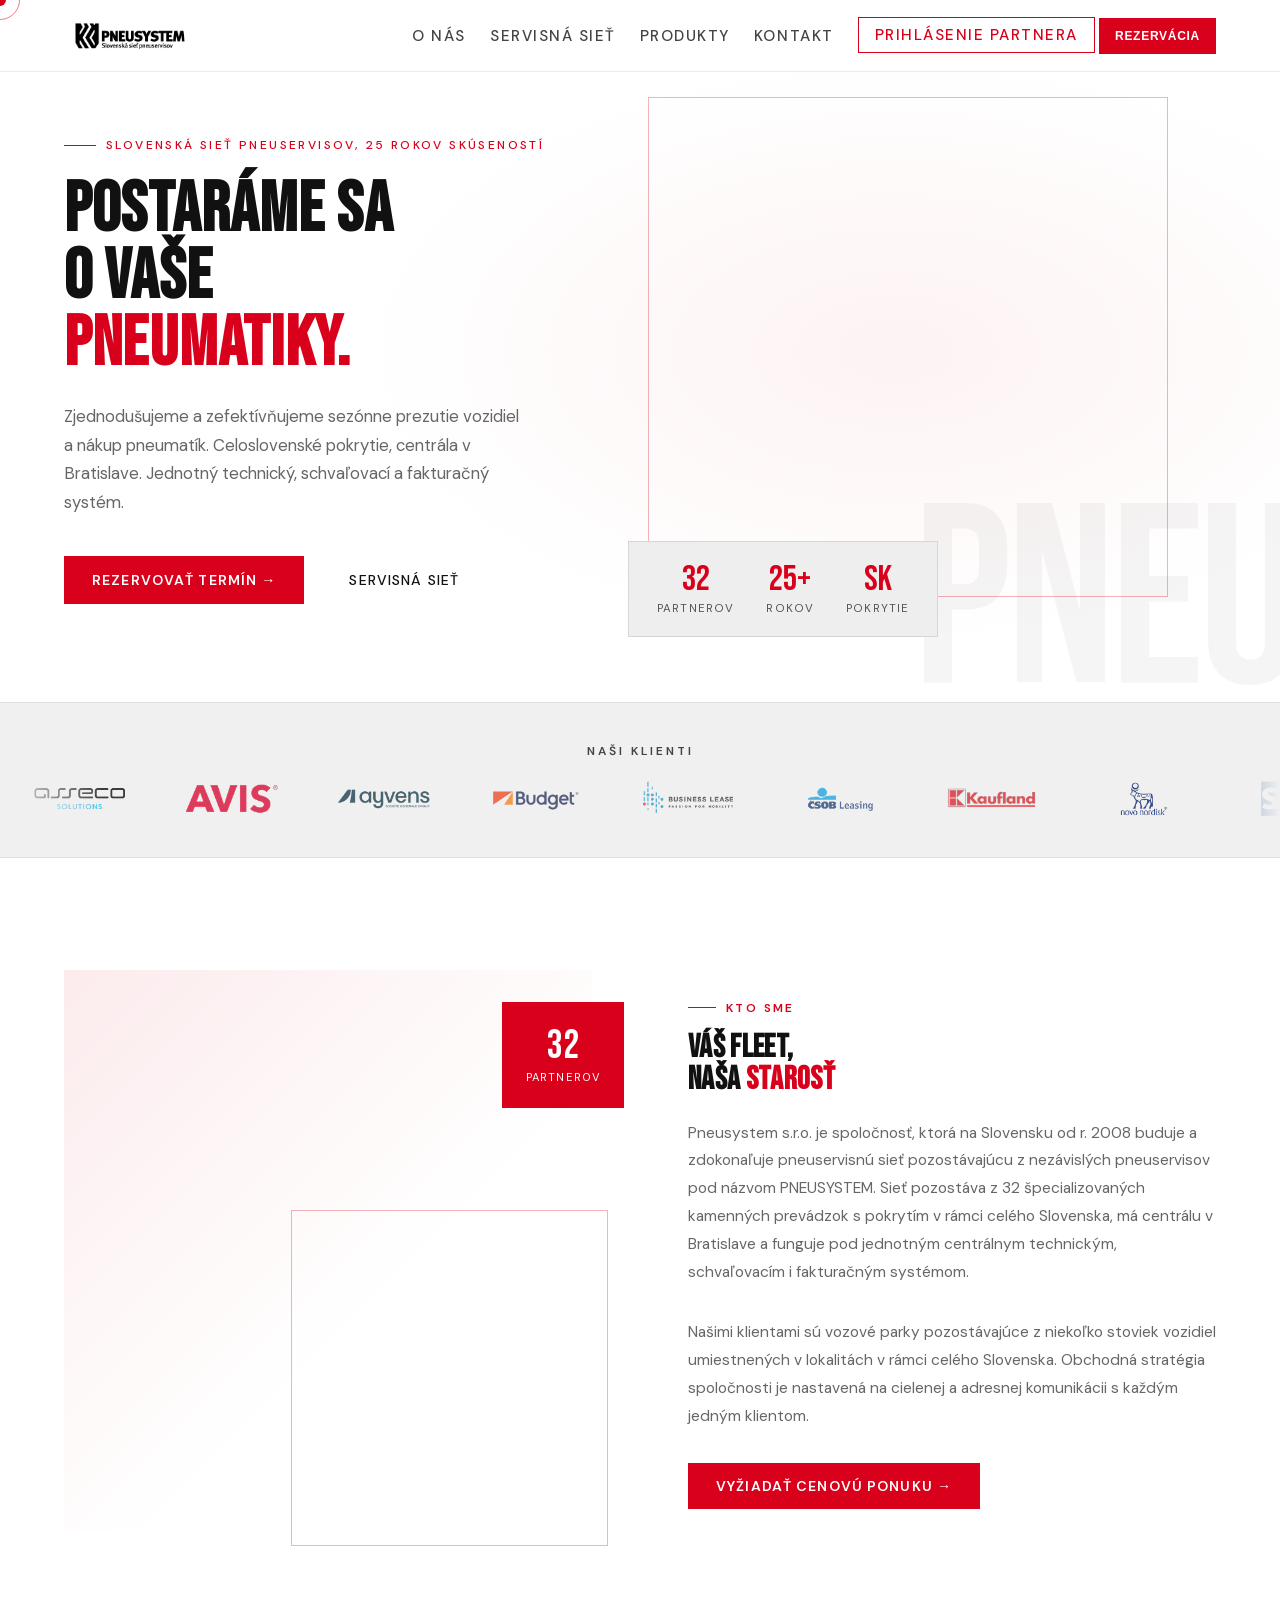
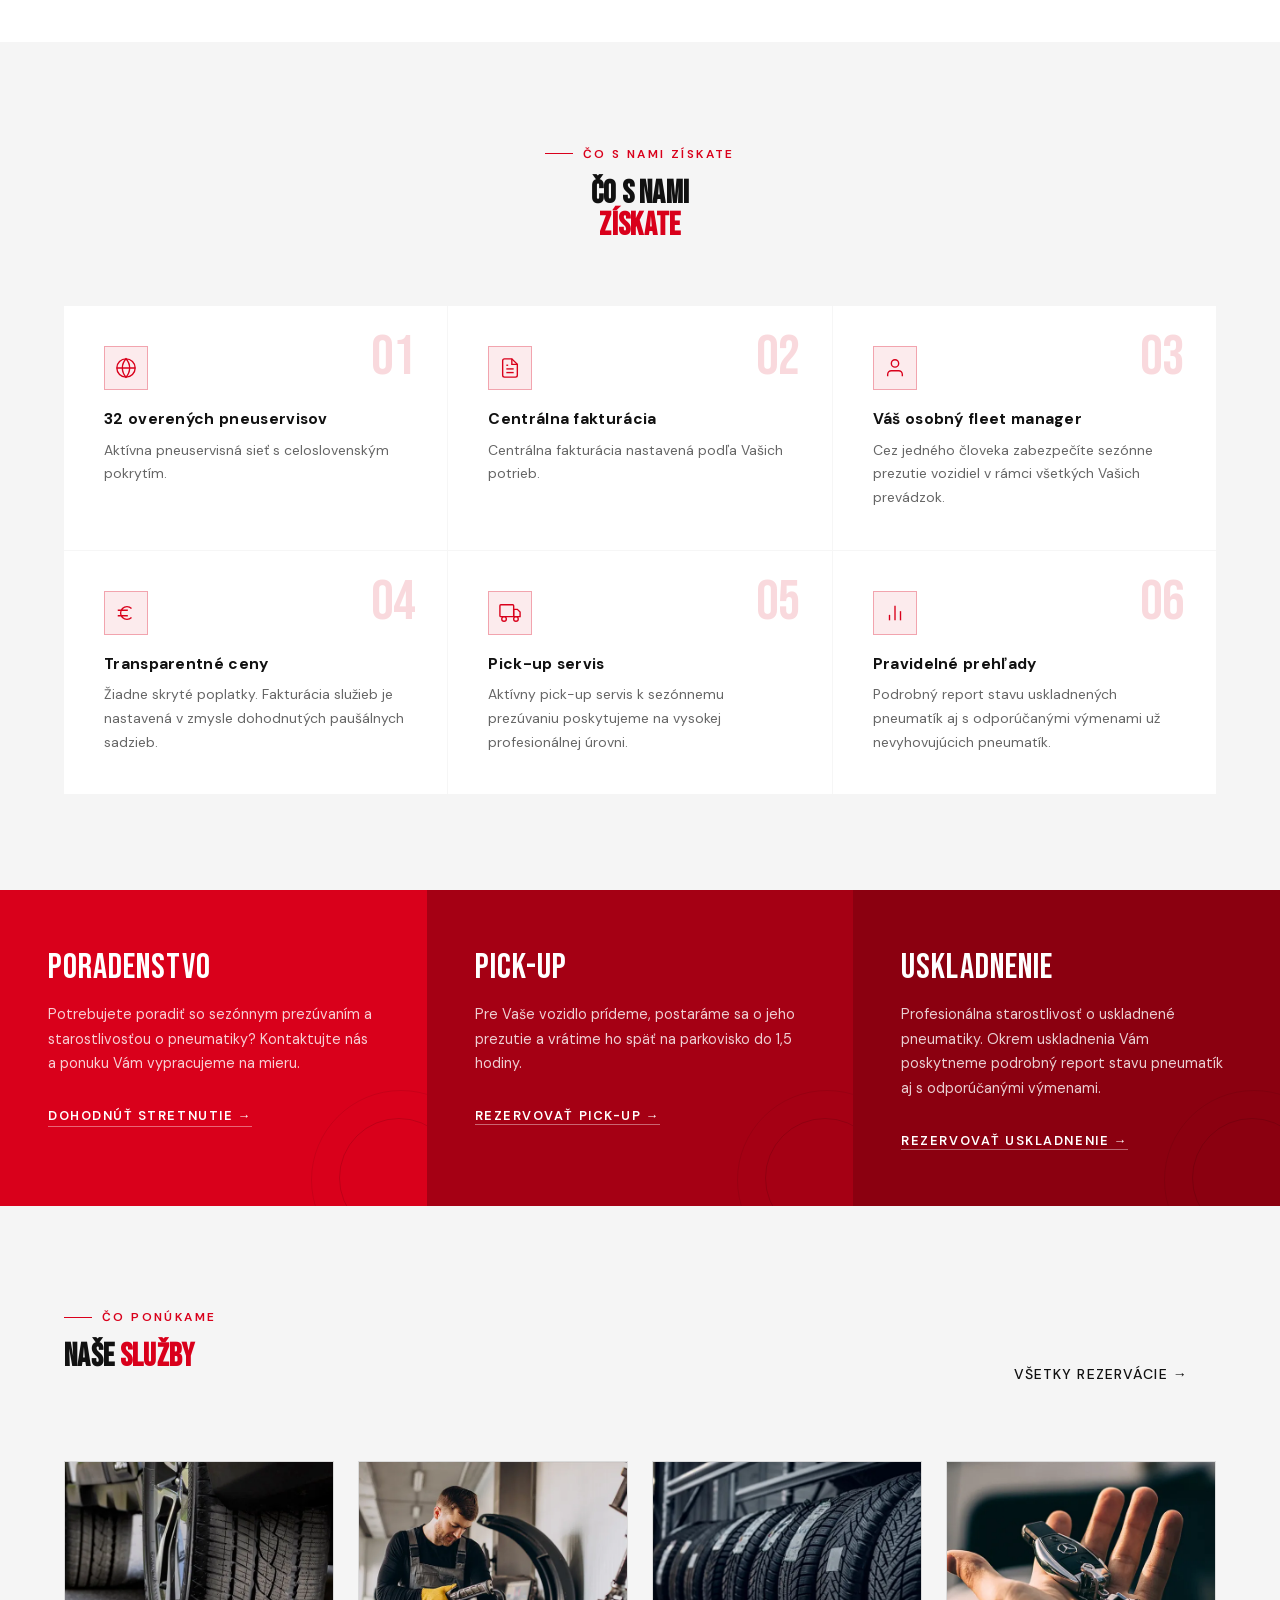
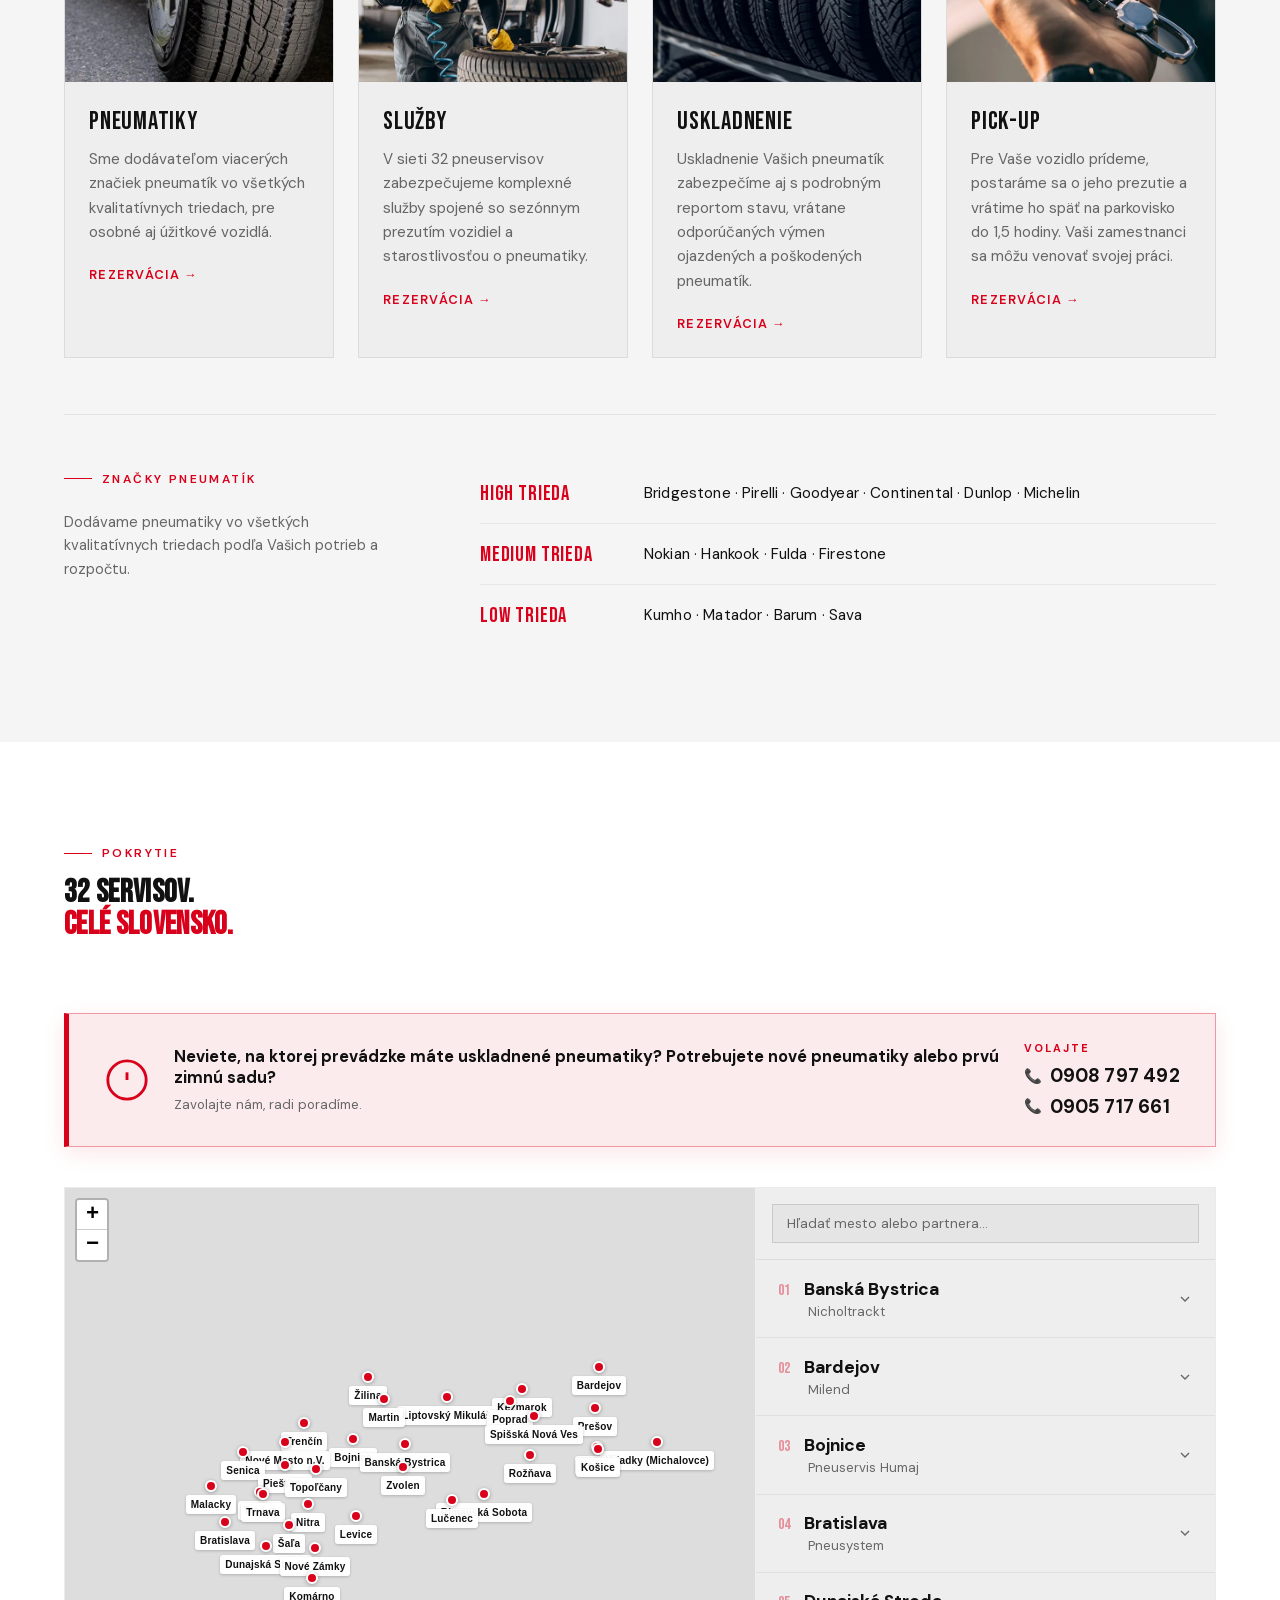
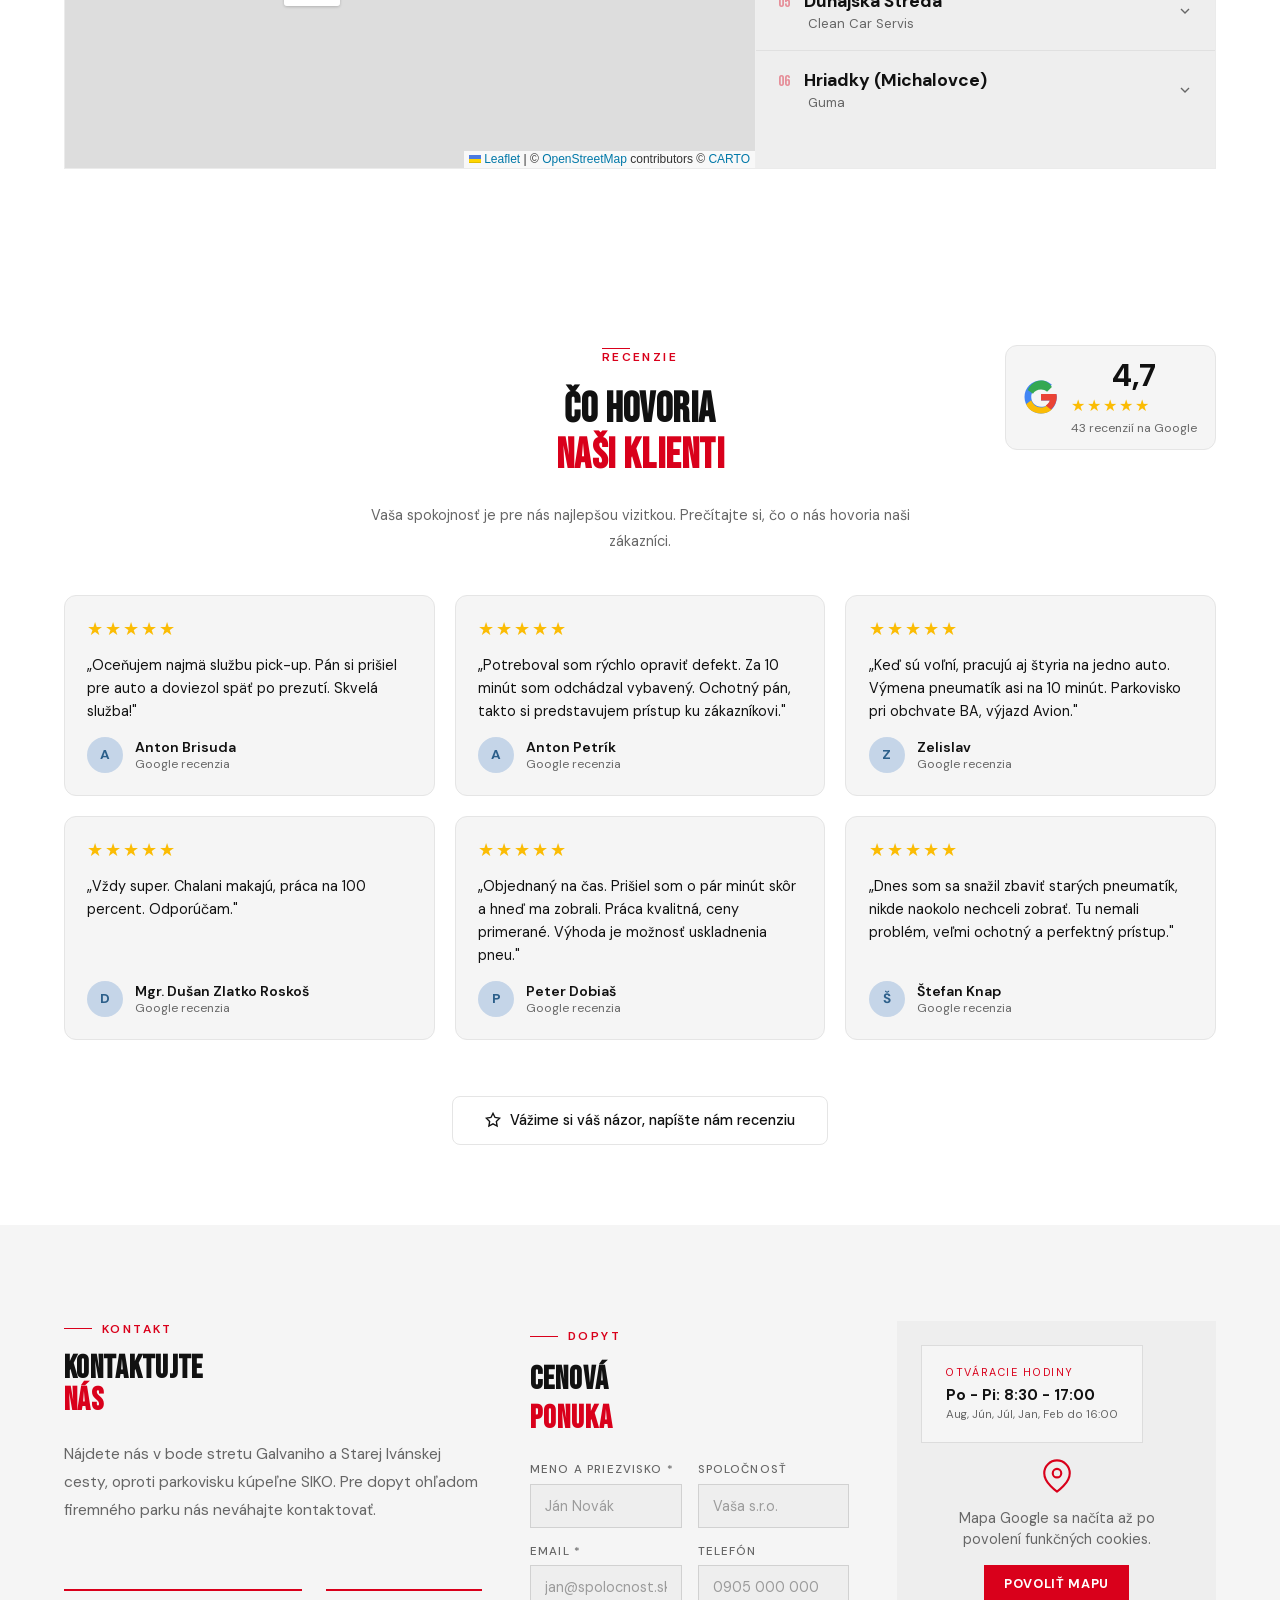
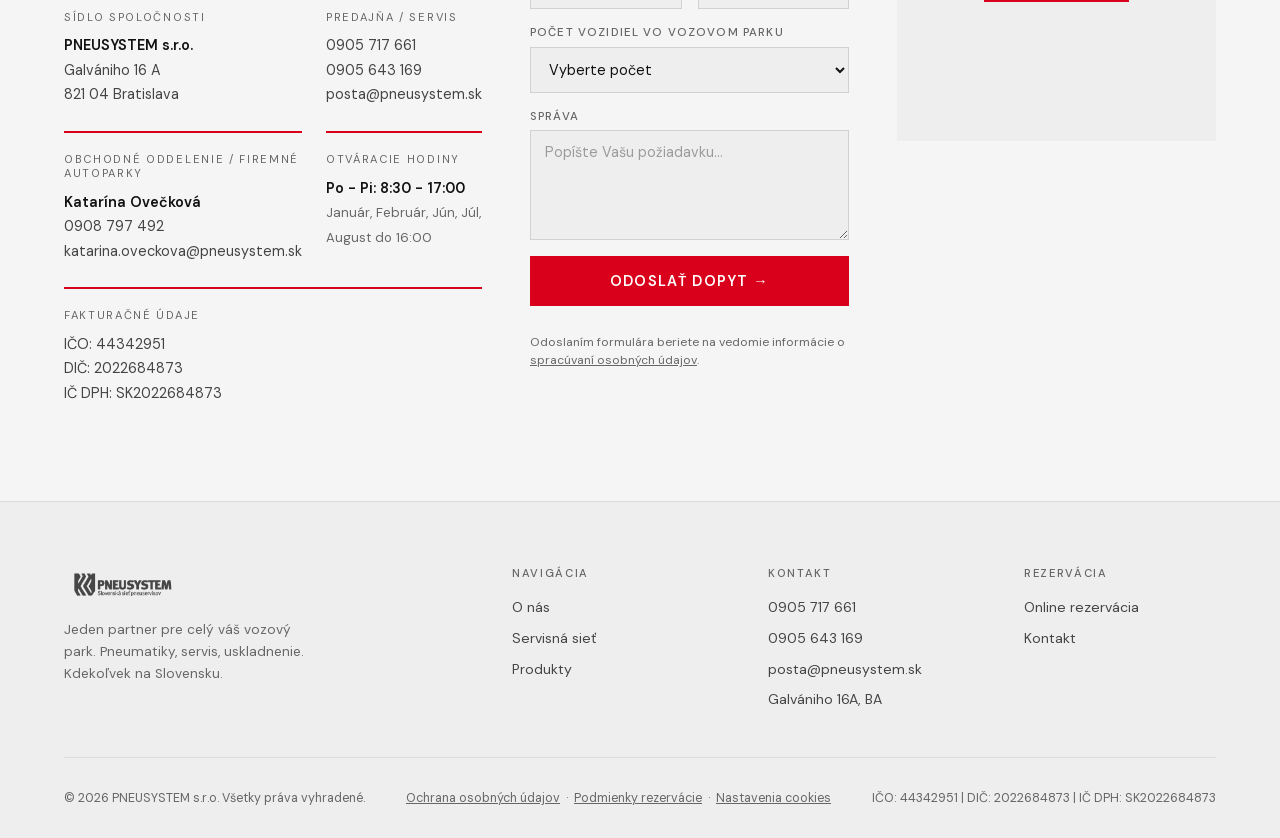
==== index.html @ 8929a261 "Nasi klienti: pridane Miele a Konica Minolta - Miele: prefarbene z biele-na-bordovom na bordovy word" ====
<!DOCTYPE html>
<html lang="sk" dir="ltr">
<head>
  <meta charset="UTF-8">
  <meta name="viewport" content="width=device-width, initial-scale=1.0">
  <meta name="theme-color" content="#FFFFFF">
  <meta name="description" content="Jeden partner pre celý váš vozový park. Pneumatiky, servis, uskladnenie. Kdekoľvek na Slovensku.">
  <meta name="keywords" content="pneumatiky, pneuservis, bratislava, pneusystem, uskladnenie pneumatik, oprava defektov, defekt, prezutie gum, nakup pneumatik">
  <title>Pneusystem.sk, partner pre vaše pneumatiky</title>
  <link rel="canonical" href="https://pneusystem.sk/">

  <!-- Ikony -->
  <link rel="icon" href="favicon.ico" sizes="48x48">
  <link rel="icon" type="image/png" sizes="32x32" href="images/favicon-32.png">
  <link rel="icon" type="image/png" sizes="16x16" href="images/favicon-16.png">
  <link rel="apple-touch-icon" sizes="180x180" href="images/apple-touch-icon.png">
  <link rel="manifest" href="site.webmanifest">

  <!-- Open Graph / socialne siete -->
  <meta property="og:type" content="website">
  <meta property="og:site_name" content="Pneusystem">
  <meta property="og:title" content="Pneusystem, partner pre vaše pneumatiky">
  <meta property="og:description" content="Jeden partner pre celý váš vozový park. Pneumatiky, servis, uskladnenie. 32 servisov po celom Slovensku.">
  <meta property="og:url" content="https://pneusystem.sk/">
  <meta property="og:image" content="https://pneusystem.sk/images/og-image.jpg">
  <meta property="og:locale" content="sk_SK">
  <meta name="twitter:card" content="summary_large_image">
  <meta name="twitter:title" content="Pneusystem, partner pre vaše pneumatiky">
  <meta name="twitter:description" content="Jeden partner pre celý váš vozový park. Pneumatiky, servis, uskladnenie. 32 servisov po celom Slovensku.">
  <meta name="twitter:image" content="https://pneusystem.sk/images/og-image.jpg">

  <!-- Strukturovane data -->
  <script type="application/ld+json">
  {
    "@context": "https://schema.org",
    "@type": "AutoRepair",
    "@id": "https://pneusystem.sk/#firma",
    "name": "PNEUSYSTEM s.r.o.",
    "url": "https://pneusystem.sk/",
    "logo": "https://pneusystem.sk/images/logo.png",
    "image": "https://pneusystem.sk/images/og-image.jpg",
    "description": "Slovenská sieť pneuservisov. Pneumatiky, servis a uskladnenie pre firemné vozové parky. 32 servisov po celom Slovensku.",
    "telephone": "+421905717661",
    "email": "posta@pneusystem.sk",
    "vatID": "SK2022684873",
    "address": {
      "@type": "PostalAddress",
      "streetAddress": "Galvániho 16/A",
      "addressLocality": "Bratislava",
      "postalCode": "821 04",
      "addressCountry": "SK"
    },
    "geo": { "@type": "GeoCoordinates", "latitude": 48.1702, "longitude": 17.1763 },
    "openingHoursSpecification": [{
      "@type": "OpeningHoursSpecification",
      "dayOfWeek": ["Monday","Tuesday","Wednesday","Thursday","Friday"],
      "opens": "08:30",
      "closes": "17:00"
    }],
    "areaServed": { "@type": "Country", "name": "Slovensko" },
    "sameAs": ["https://maps.app.goo.gl/1bW1rTrz2kKaxr1Y6"]
  }
  </script>

  <link href="fonts/fonts.css" rel="stylesheet">
  <style>
    :root {
      --red: #D9001B;
      --red-dark: #A50014;
      --red-glow: rgba(217,0,27,0.08);
      --black: #FFFFFF;
      --dark: #F5F5F5;
      --dark2: #EEEEEE;
      --dark3: #E5E5E5;
      --grey: #666666;
      --light-grey: #444444;
      --white: #111111;
      --font-display: 'Bebas Neue', sans-serif;
      --font-body: 'DM Sans', sans-serif;
    }

    *, *::before, *::after { box-sizing: border-box; margin: 0; padding: 0; }

    html { scroll-behavior: smooth; }

    body {
      font-family: var(--font-body);
      background: var(--black);
      color: var(--white);
      overflow-x: hidden;
      cursor: none;
    }
    @supports not (cursor: none) {
      body { cursor: auto; }
    }
    @media (hover: none) {
      body { cursor: auto; }
      .cursor, .cursor-ring { display: none; }
    }

    /* CUSTOM CURSOR */
    .cursor {
      position: fixed;
      width: 12px; height: 12px;
      background: var(--red);
      border-radius: 50%;
      pointer-events: none;
      z-index: 9999;
      transform: translate(-50%, -50%);
      transition: transform 0.1s ease, width 0.2s ease, height 0.2s ease, background 0.2s ease;
      mix-blend-mode: normal;
    }
    .cursor-ring {
      position: fixed;
      width: 40px; height: 40px;
      border: 1px solid rgba(217,0,27,0.5);
      border-radius: 50%;
      pointer-events: none;
      z-index: 9998;
      transform: translate(-50%, -50%);
      transition: transform 0.15s ease, width 0.3s ease, height 0.3s ease, opacity 0.3s ease;
    }
    body:has(a:hover) .cursor { width: 20px; height: 20px; background: var(--red); }
    body:has(a:hover) .cursor-ring { width: 60px; height: 60px; opacity: 0.3; }

    /* NAV */
    nav {
      position: fixed;
      top: 0; left: 0; right: 0;
      z-index: 1000;
      padding: 0 5%;
      display: flex;
      align-items: center;
      justify-content: space-between;
      height: 72px;
      gap: 1rem;
      background: rgba(255,255,255,0.92);
      -webkit-backdrop-filter: blur(20px);
      backdrop-filter: blur(20px);
      border-bottom: 1px solid rgba(0,0,0,0.08);
      transition: all 0.3s ease;
    }
    nav.scrolled {
      height: 60px;
      background: rgba(255,255,255,0.98);
    }
    .nav-logo img {
      height: 36px;
      filter: brightness(0);
      transition: filter 0.3s;
    }
    .nav-logo img:hover { filter: brightness(0) drop-shadow(0 0 8px var(--red)); }
    .nav-links {
      display: flex;
      gap: 1.5rem;
      list-style: none;
      align-items: center;
      flex-shrink: 0;
    }
    .nav-links a {
      color: var(--light-grey);
      text-decoration: none;
      font-size: 0.95rem;
      font-weight: 500;
      letter-spacing: 0.1em;
      text-transform: uppercase;
      transition: color 0.2s;
      position: relative;
    }
    .nav-links a::after {
      content: '';
      position: absolute;
      bottom: -4px; left: 0;
      width: 0; height: 1px;
      background: var(--red);
      transition: width 0.3s ease;
    }
    .nav-links a:hover { color: var(--white); }
    .nav-links a:hover::after { width: 100%; }
    .nav-partner-btn {
      color: var(--red) !important;
      border: 1px solid var(--red);
      padding: 0 16px;
      height: 36px;
      letter-spacing: 0.06em;
      font-size: 0.75rem;
      font-weight: 600;
      text-transform: uppercase;
      transition: background 0.2s, color 0.2s !important;
      line-height: 1;
      display: inline-flex;
      align-items: center;
      white-space: nowrap;
      flex-shrink: 0;
    }
    .nav-partner-btn::after { display: none !important; }
    .nav-partner-btn:hover { background: var(--red) !important; color: var(--white) !important; }
    .nav-cta {
      background: var(--red);
      color: #fff !important;
      padding: 0 16px;
      height: 36px;
      letter-spacing: 0.06em;
      font-size: 0.75rem;
      font-weight: 600;
      text-transform: uppercase;
      line-height: 1;
      display: inline-flex;
      align-items: center;
      white-space: nowrap;
      flex-shrink: 0;
      border: none;
      transition: background 0.2s !important;
    }
    .nav-cta::after { display: none !important; }
    .nav-cta:hover { background: var(--red-dark) !important; transform: translateY(-1px); }

    .lang-switch { display: none !important; /* disabled */ }
    .lang-switch-hidden {
      display: flex;
      align-items: center;
      gap: 8px;
    }
    .lang-btn {
      font-size: 0.72rem;
      font-weight: 700;
      letter-spacing: 0.1em;
      color: rgba(255,255,255,0.35) !important;
      text-decoration: none;
      transition: color 0.2s !important;
    }
    .lang-btn::after { display: none !important; }
    .lang-btn.active { color: var(--white) !important; }
    .lang-btn:hover { color: var(--white) !important; }
    .nav-hamburger {
      display: none;
      flex-direction: column;
      gap: 5px;
      cursor: pointer;
      padding: 12px 8px;
      background: none;
      border: none;
      -webkit-appearance: none;
      appearance: none;
      outline: none;
      -webkit-tap-highlight-color: transparent;
    }
    .nav-hamburger span {
      display: block;
      width: 24px; height: 2px;
      background: var(--white);
      transition: all 0.3s;
      border-radius: 1px;
    }

    /* HERO */
    .hero {
      min-height: 78vh;
      display: grid;
      grid-template-columns: 1fr 1fr;
      align-items: center;
      padding: 80px 5% 3rem;
      position: relative;
      overflow: hidden;
    }
    .hero::before {
      content: '';
      position: absolute;
      inset: 0;
      background: radial-gradient(ellipse 60% 60% at 70% 50%, rgba(217,0,27,0.05) 0%, transparent 70%);
      pointer-events: none;
    }
    .hero-bg-text {
      position: absolute;
      bottom: -2rem;
      right: -1rem;
      font-family: var(--font-display);
      font-size: clamp(8rem, 20vw, 22rem);
      color: rgba(0,0,0,0.04);
      letter-spacing: -0.02em;
      pointer-events: none;
      user-select: none;
      line-height: 1;
    }
    .hero-content { position: relative; z-index: 2; }
    .hero-eyebrow {
      display: inline-flex;
      align-items: center;
      gap: 10px;
      font-size: 0.75rem;
      letter-spacing: 0.2em;
      text-transform: uppercase;
      color: var(--red);
      font-weight: 500;
      margin-bottom: 1.5rem;
      opacity: 0;
      -webkit-animation: fadeUp 0.8s 0.2s forwards;
    animation: fadeUp 0.8s 0.2s forwards;
    }
    .hero-eyebrow::before {
      content: '';
      display: block;
      width: 32px; height: 1px;
      background: var(--red);
    }
    .hero h1 {
      font-family: var(--font-display);
      font-size: clamp(3rem, 5.5vw, 5.5rem);
      line-height: 0.95;
      letter-spacing: 0.01em;
      color: var(--white);
      margin-bottom: 1.5rem;
      opacity: 0;
      animation: fadeUp 0.8s 0.35s forwards;
    }
    .hero h1 em {
      font-style: normal;
      color: var(--red);
    }
    .hero-desc {
      font-size: 1.05rem;
      line-height: 1.7;
      color: var(--grey);
      max-width: 460px;
      margin-bottom: 2.5rem;
      opacity: 0;
      animation: fadeUp 0.8s 0.5s forwards;
    }
    .hero-actions {
      display: flex;
      gap: 1rem;
      flex-wrap: wrap;
      opacity: 0;
      animation: fadeUp 0.8s 0.65s forwards;
    }
    .btn-primary {
      display: inline-flex;
      align-items: center;
      gap: 8px;
      background: var(--red);
      color: #fff;
      padding: 14px 28px;
      font-family: var(--font-body);
      font-size: 0.88rem;
      font-weight: 600;
      letter-spacing: 0.08em;
      text-transform: uppercase;
      text-decoration: none;
      border: none;
      cursor: none;
      transition: background 0.2s, transform 0.2s, box-shadow 0.2s;
    }
    .btn-primary:hover {
      background: var(--red-dark);
      transform: translateY(-2px);
      box-shadow: 0 8px 30px rgba(217,0,27,0.3);
    }
    .btn-secondary {
      display: inline-flex;
      align-items: center;
      gap: 8px;
      background: transparent;
      color: var(--white);
      padding: 14px 28px;
      font-family: var(--font-body);
      font-size: 0.88rem;
      font-weight: 500;
      letter-spacing: 0.08em;
      text-transform: uppercase;
      text-decoration: none;
      border: 1px solid rgba(255,255,255,0.2);
      cursor: none;
      transition: border-color 0.2s, background 0.2s, transform 0.2s;
    }
    .btn-secondary:hover {
      border-color: var(--white);
      background: rgba(255,255,255,0.05);
      transform: translateY(-2px);
    }
    .hero-visual {
      position: relative;
      z-index: 2;
      display: flex;
      justify-content: center;
      align-items: center;
      opacity: 0;
      animation: fadeIn 1.2s 0.4s forwards;
    }

    .hero-img-wrap {
      position: relative;
      width: 100%;
      max-width: 520px;
    }
    .hero-img-wrap img {
      width: 100%;
      height: 500px;
      object-fit: cover;
      display: block;
    }
    .hero-img-wrap::before {
      content: '';
      position: absolute;
      top: -20px; left: -20px;
      right: 20px; bottom: 20px;
      border: 1px solid rgba(217,0,27,0.3);
      z-index: -1;
    }
    .hero-stats {
      position: absolute;
      bottom: -20px;
      left: -40px;
      background: var(--dark2);
      border: 1px solid rgba(0,0,0,0.1);
      padding: 20px 28px;
      display: flex;
      gap: 32px;
    }
    .stat { text-align: center; }
    .stat-num {
      font-family: var(--font-display);
      font-size: 2.2rem;
      color: var(--red);
      line-height: 1;
    }
    .stat-label {
      font-size: 0.72rem;
      color: #555555;
      text-transform: uppercase;
      letter-spacing: 0.1em;
      margin-top: 4px;
    }
    .hero-scroll {
      position: absolute;
      bottom: 2rem;
      left: 50%;
      transform: translateX(-50%);
      display: flex;
      flex-direction: column;
      align-items: center;
      gap: 8px;
      color: var(--grey);
      font-size: 0.7rem;
      letter-spacing: 0.15em;
      text-transform: uppercase;
      animation: bounce 2s infinite;
      z-index: 2;
    }
    .hero-scroll::after {
      content: '';
      width: 1px; height: 40px;
      background: linear-gradient(to bottom, var(--grey), transparent);
    }

    /* LOGOS */
    .logos-section {
      padding: 5rem 5%;
      border-top: 1px solid rgba(0,0,0,0.08);
      border-bottom: 1px solid rgba(0,0,0,0.08);
      overflow: hidden;
    }
    .logos-label {
      text-align: center;
      font-size: 0.8rem;
      letter-spacing: 0.2em;
      text-transform: uppercase;
      color: var(--grey);
      margin-bottom: 2.5rem;
    }
    .logos-track-wrap {
      overflow: hidden;
      mask-image: linear-gradient(to right, transparent, black 10%, black 90%, transparent);
    }
    .logos-track {
      display: flex;
      gap: 4rem;
      animation: marquee 60s linear infinite;
      width: max-content;
    }
    .logos-track img {
      height: 44px;
      object-fit: contain;
      filter: grayscale(1) brightness(1.8);
      opacity: 0.4;
      transition: opacity 0.4s, filter 0.5s;
      flex-shrink: 0;
      max-width: 160px;
    }
    .logos-track img:hover {
      filter: none;
      opacity: 1;
    }
    .logos-track img:hover { opacity: 0.8; }


    /* ABOUT */
    .about-section {
      padding: 7rem 5%;
      display: grid;
      grid-template-columns: 1fr 1fr;
      gap: 6rem;
      align-items: center;
    }
    .about-img-wrap {
      position: relative;
    }
    .about-img-wrap img {
      width: 100%;
      height: 560px;
      object-fit: cover;
      display: block;
    }
    .about-img-wrap::after {
      content: '';
      position: absolute;
      bottom: -16px; right: -16px;
      width: 60%; height: 60%;
      border: 1px solid var(--red);
      opacity: 0.3;
      z-index: -1;
    }
    .about-img-wrap::before {
      content: '';
      position: absolute;
      inset: 0;
      background: linear-gradient(135deg, rgba(217,0,27,0.08) 0%, transparent 60%);
      z-index: 1;
      pointer-events: none;
    }
    .about-badge {
      position: absolute;
      top: 2rem; right: -2rem;
      background: var(--red);
      padding: 1.5rem;
      text-align: center;
      color: #fff;
    }
    .about-badge-num {
      font-family: var(--font-display);
      font-size: 2.5rem;
      line-height: 1;
      color: #fff;
    }
    .about-badge-txt {
      font-size: 0.7rem;
      letter-spacing: 0.1em;
      text-transform: uppercase;
      margin-top: 4px;
      color: #fff;
    }
    .section-label {
      display: inline-flex;
      align-items: center;
      gap: 10px;
      font-size: 0.75rem;
      letter-spacing: 0.2em;
      text-transform: uppercase;
      color: var(--red);
      font-weight: 600;
      margin-bottom: 1rem;
    }
    .section-label::before {
      content: '';
      display: block;
      width: 28px; height: 1px;
      background: var(--red);
    }
    .section-title {
      font-family: var(--font-display);
      font-size: clamp(1.6rem, 2.5vw, 2.8rem);
      line-height: 1.0;
      letter-spacing: 0.01em;
      margin-bottom: 1.5rem;
    }
    .section-title em {
      font-style: normal;
      color: var(--red);
    }
    .section-text {
      color: var(--grey);
      line-height: 1.8;
      font-size: 0.97rem;
      margin-bottom: 2rem;
    }

    /* VYHODY */
    .benefits-grid {
      display: grid;
      grid-template-columns: 1fr 1fr;
      gap: 1px;
      margin-top: 4rem;
      background: rgba(255,255,255,0.06);
    }
    .benefit-item {
      background: var(--black);
      padding: 2.5rem;
      position: relative;
      transition: background 0.3s;
    }
    .benefit-item:hover { background: var(--dark2); }
    .benefit-num {
      font-family: var(--font-display);
      font-size: 3.5rem;
      color: rgba(217,0,27,0.15);
      line-height: 1;
      position: absolute;
      top: 1.5rem; right: 2rem;
    }
    .benefit-icon {
      width: 44px; height: 44px;
      background: var(--red-glow);
      border: 1px solid rgba(217,0,27,0.3);
      display: flex;
      align-items: center;
      justify-content: center;
      margin-bottom: 1.2rem;
      font-size: 1.2rem;
    }
    .benefit-title {
      font-weight: 700;
      font-size: 0.97rem;
      margin-bottom: 0.6rem;
      letter-spacing: 0.02em;
    }
    .benefit-text {
      color: var(--grey);
      font-size: 0.87rem;
      line-height: 1.7;
    }

    /* SERVICES */
    .services-section {
      padding: 6rem 5%;
      background: var(--dark);
    }
    .services-header {
      display: flex;
      justify-content: space-between;
      align-items: flex-end;
      margin-bottom: 4rem;
    }
    .services-grid {
      display: grid;
      grid-template-columns: repeat(4, 1fr);
      gap: 1.5rem;
    }
    .service-card {
      background: var(--dark2);
      border: 1px solid rgba(0,0,0,0.08);
      overflow: hidden;
      position: relative;
      transition: border-color 0.3s, transform 0.3s;
      cursor: none;
    }
    .service-card:hover {
      border-color: rgba(217,0,27,0.4);
      transform: translateY(-6px);
    }
    .service-card:hover .service-img { transform: scale(1.05); }
    .service-img-wrap { overflow: hidden; height: 220px; }
    .service-img {
      width: 100%; height: 100%;
      object-fit: cover;
      transition: transform 0.5s ease;
      display: block;
    }
    .service-body { padding: 1.5rem; }
    .service-name {
      font-family: var(--font-display);
      font-size: 1.6rem;
      letter-spacing: 0.03em;
      margin-bottom: 0.6rem;
    }
    .service-desc {
      color: var(--grey);
      font-size: 0.95rem;
      line-height: 1.6;
      margin-bottom: 1.2rem;
    }
    .service-link {
      display: inline-flex;
      align-items: center;
      gap: 6px;
      color: var(--red);
      text-decoration: none;
      font-size: 0.8rem;
      font-weight: 600;
      letter-spacing: 0.1em;
      text-transform: uppercase;
      transition: gap 0.2s;
    }
    .service-link:hover { gap: 12px; }

    /* BOXES */
    .boxes-section {
      display: grid;
      grid-template-columns: repeat(3, 1fr);
      gap: 0;
    }
    .box-item {
      background: var(--red);
      padding: 3.5rem 3rem;
      position: relative;
      overflow: hidden;
      transition: background 0.3s;
    }
    .box-item:nth-child(2) { background: var(--red-dark); }
    .box-item:nth-child(3) { background: #8B0010; }
    .box-item:hover { filter: brightness(1.1); }
    .box-item::before {
      content: '';
      position: absolute;
      bottom: -2rem; right: -2rem;
      width: 120px; height: 120px;
      border: 1px solid rgba(0,0,0,0.12);
      border-radius: 50%;
    }
    .box-item::after {
      content: '';
      position: absolute;
      bottom: -4rem; right: -4rem;
      width: 180px; height: 180px;
      border: 1px solid rgba(0,0,0,0.08);
      border-radius: 50%;
    }
    .box-title {
      font-family: var(--font-display);
      font-size: 2.2rem;
      letter-spacing: 0.03em;
      margin-bottom: 0.8rem;
      color: #fff;
    }
    .box-text {
      font-size: 0.9rem;
      line-height: 1.7;
      opacity: 0.9;
      margin-bottom: 1.8rem;
      color: rgba(255,255,255,0.9);
    }
    .box-link {
      display: inline-flex;
      align-items: center;
      gap: 8px;
      color: #fff;
      text-decoration: none;
      font-size: 0.8rem;
      font-weight: 600;
      letter-spacing: 0.12em;
      text-transform: uppercase;
      border-bottom: 1px solid rgba(255,255,255,0.4);
      padding-bottom: 2px;
      background: none;
      border-left: none;
      border-right: none;
      border-top: none;
      transition: border-color 0.2s, gap 0.2s;
    }
    .box-link:hover { border-color: white; gap: 14px; }

    /* NETWORK BANNER */
    .network-banner {
      padding: 6rem 5%;
      background: var(--dark2);
      display: grid;
      grid-template-columns: 1fr 1fr;
      gap: 4rem;
      align-items: center;
      border-top: 1px solid rgba(0,0,0,0.08);
      border-bottom: 1px solid rgba(0,0,0,0.08);
    }
    .network-banner-visual {
      position: relative;
    }
    .network-banner-visual img {
      width: 100%;
      height: 380px;
      object-fit: cover;
      opacity: 0.7;
    }

    /* SERVISNA SIET */
    .network-section {
      padding: 6rem 5%;
      overflow: visible;
    }
    .network-header {
      display: flex;
      justify-content: space-between;
      align-items: flex-end;
      margin-bottom: 3rem;
      flex-wrap: wrap;
      gap: 1rem;
    }
    .partner-table {
      width: 100%;
      border-collapse: collapse;
    }
    .partner-table thead tr {
      border-bottom: 1px solid rgba(255,255,255,0.1);
    }
    .partner-table th {
      text-align: left;
      padding: 0.8rem 1.2rem;
      font-size: 0.72rem;
      letter-spacing: 0.15em;
      text-transform: uppercase;
      color: var(--grey);
      font-weight: 500;
    }
    .partner-table tbody tr {
      border-bottom: 1px solid rgba(0,0,0,0.06);
      transition: background 0.2s;
    }
    .partner-table tbody tr:hover { background: rgba(255,255,255,0.03); }
    .partner-table td {
      padding: 1rem 1.2rem;
      font-size: 0.9rem;
      color: var(--light-grey);
    }
    .partner-table td:first-child {
      font-weight: 600;
      color: var(--white);
      font-size: 0.82rem;
      letter-spacing: 0.05em;
    }
    .partner-table td:last-child {
      color: var(--grey);
      font-size: 0.85rem;
    }
    .partner-row-num {
      color: rgba(217,0,27,0.4) !important;
      font-family: var(--font-display) !important;
      font-size: 1rem !important;
      font-weight: 400 !important;
      width: 40px;
    }

    /* CONTACT */
    .contact-section {
      padding: 6rem 5%;
      background: var(--dark);
    }
    .contact-grid > * {
      display: flex;
      flex-direction: column;
    }
    .contact-form-wrap {
      display: flex;
      flex-direction: column;
    }
    .contact-form {
      flex: 1;
    }
    .contact-grid {
      display: grid;
      grid-template-columns: 1fr 1fr 1fr;
      gap: 3rem;
    }
    .contact-blocks {
      display: grid;
      grid-template-columns: 1fr 1fr;
      gap: 1.5rem;
      margin-top: 2rem;
    }
    .contact-block {
      border-top: 2px solid var(--red);
      padding-top: 1.2rem;
    }
    .contact-block-label {
      font-size: 0.7rem;
      letter-spacing: 0.15em;
      text-transform: uppercase;
      color: var(--grey);
      margin-bottom: 0.6rem;
    }
    .contact-block-content {
      font-size: 0.9rem;
      line-height: 1.7;
      color: var(--light-grey);
    }
    .contact-block-content strong { color: var(--white); font-weight: 600; }
    .contact-block-content a {
      color: var(--light-grey);
      text-decoration: none;
      transition: color 0.2s;
    }
    .contact-block-content a:hover { color: var(--red); }
    .map-wrap {
      position: relative;
      height: 420px;
    }
    .map-wrap iframe {
      width: 100%; height: 100%;
      border: none;
      filter: none;
      opacity: 0.8;
    }
    .hours-badge {
      position: absolute;
      top: 1.5rem; left: 1.5rem;
      background: var(--dark);
      border: 1px solid rgba(0,0,0,0.1);
      padding: 1.2rem 1.5rem;
      z-index: 10;
    }
    .hours-badge-label {
      font-size: 0.68rem;
      letter-spacing: 0.15em;
      text-transform: uppercase;
      color: var(--red);
      margin-bottom: 0.4rem;
    }
    .hours-badge-time {
      font-weight: 700;
      font-size: 0.95rem;
    }
    .hours-badge-note {
      font-size: 0.72rem;
      color: var(--grey);
      margin-top: 2px;
    }

    /* FOOTER */
    footer {
      background: var(--dark2);
      border-top: 1px solid rgba(0,0,0,0.08);
      padding: 4rem 5% 2rem;
    }
    .footer-top {
      display: grid;
      grid-template-columns: 2fr 1fr 1fr 1fr;
      gap: 4rem;
      padding-bottom: 3rem;
      border-bottom: 1px solid rgba(0,0,0,0.08);
      margin-bottom: 2rem;
    }
    .footer-brand img {
      height: 32px;
      filter: brightness(0);
      margin-bottom: 1rem;
      opacity: 0.7;
    }
    .footer-tagline {
      font-size: 0.85rem;
      color: var(--grey);
      line-height: 1.6;
      max-width: 240px;
    }
    .footer-col-title {
      font-size: 0.7rem;
      letter-spacing: 0.15em;
      text-transform: uppercase;
      color: var(--grey);
      margin-bottom: 1rem;
      font-weight: 500;
    }
    .footer-col ul { list-style: none; display: flex; flex-direction: column; gap: 0.6rem; }
    .footer-col ul a {
      color: var(--light-grey);
      text-decoration: none;
      font-size: 0.88rem;
      transition: color 0.2s;
    }
    .footer-col ul a:hover { color: var(--red); }
    .footer-bottom {
      display: flex;
      justify-content: space-between;
      align-items: center;
      font-size: 0.78rem;
      color: var(--grey);
    }
    .footer-ico span { color: var(--grey); }

    /* ANIMATIONS */
    @-webkit-keyframes fadeUp {
      from { opacity: 0; -webkit-transform: translateY(30px); transform: translateY(30px); }
      to { opacity: 1; -webkit-transform: translateY(0); transform: translateY(0); }
    }
    @keyframes fadeUp {
      from { opacity: 0; transform: translateY(30px); }
      to { opacity: 1; transform: translateY(0); }
    }
    @keyframes fadeIn {
      from { opacity: 0; }
      to { opacity: 1; }
    }
    @keyframes bounce {
      0%, 100% { transform: translateX(-50%) translateY(0); }
      50% { transform: translateX(-50%) translateY(8px); }
    }
    @-webkit-keyframes marquee {
      from { -webkit-transform: translateX(0); transform: translateX(0); }
      to { -webkit-transform: translateX(-50%); transform: translateX(-50%); }
    }
    @keyframes marquee {
      from { transform: translateX(0); }
      to { transform: translateX(-50%); }
    }

    /* SCROLL REVEAL */
    .reveal {
      opacity: 0;
      transform: translateY(40px);
      transition: opacity 0.7s ease, transform 0.7s ease;
    }
    .reveal.visible {
      opacity: 1;
      transform: none;
    }

    /* MOBILE NAV */
    .mobile-nav {
      display: none;
      position: fixed;
      inset: 0;
      background: var(--black);
      z-index: 999;
      flex-direction: column;
      align-items: center;
      justify-content: center;
      gap: 2rem;
    }
    .mobile-nav.open { display: flex; }
    .mobile-nav a {
      font-family: var(--font-display);
      font-size: 2.5rem;
      color: var(--white);
      text-decoration: none;
      letter-spacing: 0.05em;
      transition: color 0.2s;
    }
    .mobile-nav a:hover { color: var(--red); }
    .mobile-nav-close {
      position: absolute;
      top: 0.9rem; right: calc(5% - 12px);
      background: none;
      border: none;
      padding: 12px;
      color: var(--white);
      font-size: 1.5rem;
      cursor: pointer;
      -webkit-appearance: none;
      -webkit-tap-highlight-color: transparent;
    }

    /* RESPONSIVE */
    @media (max-width: 1024px) {
      .hero { grid-template-columns: 1fr; padding-top: 90px; }
      .hero-visual { display: none; }
      .hero-bg-text { font-size: 30vw; }
      .about-section { grid-template-columns: 1fr; gap: 3rem; }
      .about-img-wrap { display: none; }
      .services-grid { grid-template-columns: 1fr 1fr; }
      .boxes-section { grid-template-columns: 1fr; }
      .network-banner { grid-template-columns: 1fr; }
      .network-banner-visual { display: none; }
      .contact-grid { grid-template-columns: 1fr; }
      .footer-top { grid-template-columns: 1fr 1fr; gap: 2rem; }
      .nav-links { display: none; }
      .nav-hamburger { display: flex; }
      .benefits-grid { grid-template-columns: 1fr; }
    }

    /* LOGOS BAND */
    .logos-band {
      padding: 2.5rem 0;
      background: #f0f0f0;
      border-top: 1px solid rgba(0,0,0,0.08);
      border-bottom: 1px solid rgba(0,0,0,0.08);
      width: 100%;
    }
    .logos-band-label {
      font-size: 0.75rem;
      letter-spacing: 0.25em;
      color: #444;
      margin-bottom: 1.4rem;
      font-weight: 600;
      text-align: center;
      display: block;
      width: 100%;
      text-transform: uppercase;
    }
    .logos-band-wrap {
      overflow: hidden;
      -webkit-mask-image: linear-gradient(to right, transparent, black 8%, black 92%, transparent);
      mask-image: linear-gradient(to right, transparent, black 8%, black 92%, transparent);
    }
    .logos-band-track {
      touch-action: pan-y;
      will-change: transform;
      display: flex;
      gap: 3.5rem;
      -webkit-animation: marquee 60s linear infinite;
      animation: marquee 60s linear infinite;
      width: max-content;
      align-items: center;
      padding: 0 2rem;
    }
    .logos-band-track img {
      height: 36px;
      object-fit: contain;
      filter: none;
      opacity: 0.75;
      transition: opacity 0.4s, filter 0.5s;
      flex-shrink: 0;
      max-width: 130px;
    }
    .logos-band-track img:hover {
      filter: none;
      opacity: 1;
    }

    /* HERO LOGOS */
    .hero-logos {
      padding: 3.5rem 0;
      background: var(--dark);
      border-top: 1px solid rgba(0,0,0,0.08);
      border-bottom: 1px solid rgba(0,0,0,0.08);
    }
    .hero-logos-label {
      font-size: 0.75rem;
      letter-spacing: 0.25em;
      text-transform: uppercase;
      color: rgba(255,255,255,0.4);
      margin-bottom: 1.5rem;
      font-weight: 500;
      display: block;
      text-align: center;
      width: 100%;
    }
    .hero-logos-track-wrap {
      overflow: hidden;
      width: 100%;
      -webkit-mask-image: linear-gradient(to right, transparent, black 8%, black 92%, transparent);
      mask-image: linear-gradient(to right, transparent, black 8%, black 92%, transparent);
    }
    .hero-logos-track {
      display: flex;
      gap: 3.5rem;
      -webkit-animation: marquee 60s linear infinite;
      animation: marquee 60s linear infinite;
      width: max-content;
      align-items: center;
    }
    .hero-logos-track img {
      height: 42px;
      object-fit: contain;
      filter: grayscale(1) brightness(2);
      opacity: 0.35;
      transition: opacity 0.4s, filter 0.5s;
      flex-shrink: 0;
      max-width: 130px;
    }
    .hero-logos-track img:hover {
      filter: none;
      opacity: 1;
    }

    .hero-scroll-inline {
      display: flex;
      align-items: center;
      gap: 6px;
      color: rgba(255,255,255,0.4);
      font-size: 0.75rem;
      letter-spacing: 0.15em;
      text-transform: uppercase;
      text-decoration: none;
      margin-top: 1.5rem;
      transition: color 0.2s;
    }
    .hero-scroll-inline:hover { color: var(--white); }

    /* BENEFITS SECTION (screen 2) */
    .benefits-section {
      padding: 6rem 5%;
      background: var(--dark);
    }
    .benefits-section-header {
      text-align: center;
      margin-bottom: 4rem;
    }
    .benefits-section-header .section-label { justify-content: center; }
    .benefits-grid-full {
      display: grid;
      grid-template-columns: repeat(3, 1fr);
      gap: 1px;
      background: rgba(255,255,255,0.06);
    }
    .benefit-icon-svg {
      width: 44px; height: 44px;
      background: var(--red-glow);
      border: 1px solid rgba(217,0,27,0.3);
      display: flex;
      align-items: center;
      justify-content: center;
      margin-bottom: 1.2rem;
      padding: 10px;
      color: var(--red);
    }
    .benefit-icon-svg svg { width: 100%; height: 100%; }

    /* SIET LAYOUT */
    .siet-layout {
      display: grid;
      grid-template-columns: 1fr 460px;
      gap: 0;
      border: 1px solid rgba(0,0,0,0.08);
      min-height: 520px;
      overflow: hidden;
    }
    .siet-map-wrap { position: relative; }
    .siet-list {
      background: var(--dark2);
      border-left: 1px solid rgba(255,255,255,0.06);
      display: flex;
      flex-direction: column;
    }
    .siet-search-wrap { padding: 1rem; border-bottom: 1px solid rgba(0,0,0,0.08); }
    .siet-search {
      width: 100%;
      background: var(--dark3);
      border: 1px solid rgba(0,0,0,0.12);
      color: var(--white);
      padding: 10px 14px;
      font-family: var(--font-body);
      font-size: 0.85rem;
      outline: none;
      transition: border-color 0.2s;
    }
    .siet-search:focus { border-color: var(--red); }
    .siet-search::placeholder { color: var(--grey); }
    .partner-accordion {
      -webkit-overflow-scrolling: touch;
      overflow-y: auto;
      flex: 1;
      max-height: 460px;
    }
    .partner-accordion::-webkit-scrollbar { width: 4px; }
    .partner-accordion::-webkit-scrollbar-track { background: var(--dark); }
    .partner-accordion::-webkit-scrollbar-thumb { background: var(--red); }
    .acc-item {
      border-bottom: 1px solid rgba(0,0,0,0.06);
      transition: background 0.2s;
    }
    .acc-item.active { background: rgba(217,0,27,0.05); }
    .acc-header {
      display: flex;
      align-items: center;
      justify-content: space-between;
      padding: 1.1rem 1.4rem;
      cursor: pointer;
      user-select: none;
    }
    .acc-header:hover { background: rgba(255,255,255,0.03); }
    .acc-city {
      font-weight: 700;
      font-size: 1.1rem;
      color: var(--white);
    }
    .acc-partner-name {
      font-size: 0.82rem;
      color: var(--grey);
      margin-top: 3px;
    }
    .acc-chevron {
      width: 16px; height: 16px;
      color: var(--grey);
      transition: transform 0.3s;
      flex-shrink: 0;
    }
    .acc-item.active .acc-chevron { transform: rotate(180deg); color: var(--red); }
    .acc-body {
      max-height: 0;
      overflow: hidden;
      transition: max-height 0.3s ease;
    }
    .acc-item.active .acc-body { max-height: 520px; }
    .acc-body-inner {
      padding: 1rem 1.4rem 1.4rem;
      font-size: 0.9rem;
      color: var(--grey);
      line-height: 1.8;
    }
    .acc-body-inner a {
      color: var(--red);
      text-decoration: none;
    }
    .acc-num {
      font-family: var(--font-display);
      font-size: 1rem;
      color: rgba(217,0,27,0.4);
      margin-right: 10px;
      flex-shrink: 0;
    }

    @media (max-width: 1024px) {
      .siet-layout { grid-template-columns: 1fr; }
      .siet-list { border-left: none; border-top: 1px solid rgba(0,0,0,0.08); }
      .benefits-grid-full { grid-template-columns: 1fr 1fr; }
    }
    @media (max-width: 640px) {
      .benefits-grid-full { grid-template-columns: 1fr; }
    }

    /* CONTACT FORM */
    .contact-form { display: flex; flex-direction: column; gap: 1rem; }
    .form-row { display: grid; grid-template-columns: 1fr 1fr; gap: 1rem; }
    .form-group { display: flex; flex-direction: column; gap: 0.4rem; }
    .form-label {
      font-size: 0.72rem;
      letter-spacing: 0.1em;
      text-transform: uppercase;
      color: var(--grey);
      font-weight: 500;
    }
    .form-input {
      background: var(--dark2);
      border: 1px solid rgba(0,0,0,0.12);
      color: var(--white);
      padding: 12px 14px;
      font-family: var(--font-body);
      font-size: 0.9rem;
      outline: none;
      transition: border-color 0.2s;
      width: 100%;
    }
    .form-input:focus { border-color: var(--red); }
    :focus-visible { outline: 2px solid var(--red); outline-offset: 2px; }
    .form-input::placeholder { color: rgba(0,0,0,0.35); }
    select.form-input option { background: #fff; color: #111; }
    .form-textarea { min-height: 110px; resize: vertical; }
    @media (max-width: 1024px) {
      .contact-grid { grid-template-columns: 1fr; }
      .contact-form-wrap { order: -1; }
      .form-input, .siet-search { font-size: 16px; } /* iOS: pod 16px zoomuje pri fokuse */
    }
    @media (max-width: 640px) {
      .form-row { grid-template-columns: 1fr; }
      .contact-grid { gap: 2rem; }
      .contact-blocks { grid-template-columns: 1fr; }
      .contact-block, .contact-block a { overflow-wrap: anywhere; }
    }
    /* LOGOS STRIP INSIDE HERO */
    .hero-logos-strip {
      width: 100%;
      padding: 2.5rem 0;
      border-top: 1px solid rgba(0,0,0,0.08);
      background: rgba(0,0,0,0.3);
    }
    .hero-logos-label {
      font-size: 0.72rem;
      letter-spacing: 0.25em;
      text-transform: uppercase;
      color: rgba(255,255,255,0.35);
      margin-bottom: 1.2rem;
      font-weight: 500;
      text-align: center;
      display: block;
    }
    .logos-strip-wrap {
      overflow: hidden;
      -webkit-mask-image: linear-gradient(to right, transparent, black 8%, black 92%, transparent);
      mask-image: linear-gradient(to right, transparent, black 8%, black 92%, transparent);
    }
    .logos-strip-track {
      display: flex;
      gap: 3.5rem;
      -webkit-animation: marquee 60s linear infinite;
      animation: marquee 60s linear infinite;
      width: max-content;
      align-items: center;
      padding: 0 2rem;
    }
    .logos-strip-track img {
      height: 36px;
      object-fit: contain;
      filter: none;
      opacity: 0.75;
      transition: opacity 0.4s, filter 0.5s;
      flex-shrink: 0;
      max-width: 130px;
    }
    .logos-strip-track img:hover {
      filter: none;
      opacity: 1;
    }


    /* BOOKING MODAL */
    .book-modal-overlay {
      position: fixed;
      inset: 0;
      background: rgba(0,0,0,0.6);
      -webkit-backdrop-filter: blur(8px);
      backdrop-filter: blur(8px);
      z-index: 9000;
      display: flex;
      align-items: center;
      justify-content: center;
      opacity: 0;
      pointer-events: none;
      transition: opacity 0.3s ease;
      padding: 1rem;
      overflow-y: auto;
    }
    .book-modal-overlay.open {
      opacity: 1;
      pointer-events: all;
    }
    .book-modal {
      background: var(--dark2);
      border: 1px solid rgba(0,0,0,0.1);
      max-width: 600px;
      width: 100%;
      padding: 3rem;
      position: relative;
      max-height: calc(100dvh - 2rem);
      overflow-y: auto;
      -webkit-transform: translateY(30px);
      transform: translateY(30px);
      transition: transform 0.3s ease;
    }
    .book-modal-overlay.open .book-modal {
      -webkit-transform: translateY(0);
      transform: translateY(0);
    }
    .book-modal-close {
      position: absolute;
      top: 0.75rem;
      right: 0.75rem;
      background: none;
      border: none;
      color: #888;
      font-size: 1.1rem;
      padding: 12px;
      cursor: none;
      transition: color 0.2s;
    }
    .book-modal-close:hover { color: var(--white); }
    .book-modal-eyebrow {
      font-size: 0.72rem;
      letter-spacing: 0.2em;
      text-transform: uppercase;
      color: var(--red);
      margin-bottom: 0.8rem;
      display: flex;
      align-items: center;
      gap: 10px;
    }
    .book-modal-eyebrow::before {
      content: '';
      display: block;
      width: 28px;
      height: 1px;
      background: var(--red);
    }
    .book-modal-title {
      font-family: var(--font-display);
      font-size: clamp(2rem, 4vw, 2.8rem);
      line-height: 1;
      letter-spacing: 0.02em;
      margin-bottom: 0.8rem;
      color: #111;
    }
    .book-modal-title em {
      font-style: normal;
      color: var(--red);
    }
    .book-modal-desc {
      color: #555;
      font-size: 0.9rem;
      margin-bottom: 2rem;
    }
    .book-modal-options {
      display: grid;
      grid-template-columns: 1fr 1fr;
      gap: 1rem;
      margin-bottom: 2rem;
    }
    .book-option {
      background: var(--dark3);
      border: 1px solid rgba(0,0,0,0.08);
      padding: 1.8rem 1.5rem;
      text-decoration: none;
      color: #111;
      cursor: pointer;
      transition: border-color 0.25s, background 0.25s, transform 0.25s;
      text-align: left;
      display: block;
      position: relative;
      overflow: hidden;
    }
    .book-option::before {
      content: '';
      position: absolute;
      inset: 0;
      background: linear-gradient(135deg, rgba(217,0,27,0.06) 0%, transparent 60%);
      opacity: 0;
      transition: opacity 0.3s;
    }
    .book-option:hover {
      border-color: var(--red);
      background: rgba(217,0,27,0.05);
      transform: translateY(-3px);
    }
    .book-option:hover::before { opacity: 1; }
    .book-option-icon {
      width: 40px;
      height: 40px;
      border: 1px solid rgba(217,0,27,0.4);
      display: flex;
      align-items: center;
      justify-content: center;
      margin-bottom: 1.2rem;
      color: var(--red);
      padding: 9px;
    }
    .book-option-icon svg { width: 100%; height: 100%; }
    .book-option-title {
      font-family: var(--font-display);
      font-size: 1.6rem;
      letter-spacing: 0.03em;
      margin-bottom: 0.5rem;
      color: #111;
    }
    .book-option-desc {
      font-size: 0.82rem;
      color: var(--grey);
      line-height: 1.6;
      margin-bottom: 1.2rem;
    }
    .book-option-cta {
      font-size: 0.78rem;
      font-weight: 700;
      letter-spacing: 0.1em;
      text-transform: uppercase;
      color: var(--red);
      transition: gap 0.2s;
    }
    .book-modal-footer {
      border-top: 1px solid rgba(0,0,0,0.08);
      padding-top: 1.2rem;
      display: flex;
      align-items: center;
      gap: 1rem;
      font-size: 0.85rem;
      color: var(--grey);
    }
    .book-modal-footer a {
      color: #111;
      text-decoration: none;
      font-weight: 600;
      transition: color 0.2s;
    }
    .book-modal-footer a:hover { color: var(--red); }
    @media (max-width: 640px) {
      .book-modal { padding: 2rem 1.5rem; }
      .book-modal-options { grid-template-columns: 1fr; }
    }


    /* BRAND TIERS */
    .brands-block {
      margin-top: 3.5rem;
      padding-top: 3rem;
      border-top: 1px solid rgba(0,0,0,0.08);
      display: grid;
      grid-template-columns: 1fr 2fr;
      gap: 3rem;
      align-items: start;
    }
    .brands-intro p {
      color: var(--grey);
      font-size: 0.92rem;
      line-height: 1.6;
      margin-top: 0.5rem;
      max-width: 320px;
    }
    .brands-tiers {
      display: flex;
      flex-direction: column;
      gap: 0;
    }
    .brand-tier {
      display: grid;
      grid-template-columns: 140px 1fr;
      gap: 1.5rem;
      padding: 1.1rem 0;
      border-bottom: 1px solid rgba(0,0,0,0.06);
      align-items: center;
    }
    .brand-tier:last-child { border-bottom: none; }
    .brand-tier-label {
      font-family: var(--font-display);
      font-size: 1.3rem;
      letter-spacing: 0.04em;
      color: var(--red);
    }
    .brand-tier-names {
      font-size: 0.95rem;
      color: var(--white);
      letter-spacing: 0.01em;
      line-height: 1.5;
    }
    @media (max-width: 768px) {
      .brands-block { grid-template-columns: 1fr; gap: 1.5rem; }
      .brand-tier { grid-template-columns: 1fr; gap: 0.3rem; }
    }

    /* FLEET INFO BANNER */
    .fleet-info-banner {
      display: flex;
      align-items: center;
      gap: 1.5rem;
      background: rgba(217,0,27,0.08);
      border: 1px solid rgba(217,0,27,0.35);
      border-left: 5px solid var(--red);
      box-shadow: 0 6px 22px rgba(217,0,27,0.10);
      padding: 1.7rem 2.2rem;
      margin-bottom: 2.5rem;
      flex-wrap: wrap;
    }
    .fleet-info-icon {
      width: 46px;
      height: 46px;
      color: var(--red);
      flex-shrink: 0;
    }
    .fleet-info-icon svg { width: 100%; height: 100%; }
    .fleet-info-text {
      flex: 1;
      min-width: 200px;
    }
    .fleet-info-text strong {
      display: block;
      font-size: 1.02rem;
      color: var(--white);
      margin-bottom: 0.3rem;
    }
    .fleet-info-text span {
      font-size: 0.83rem;
      color: var(--grey);
      line-height: 1.5;
    }
    .fleet-info-cta {
      display: flex;
      flex-direction: column;
      gap: 0.35rem;
      flex-shrink: 0;
    }
    .fleet-info-cta::before {
      content: 'Volajte';
      font-size: 0.68rem;
      letter-spacing: 0.18em;
      text-transform: uppercase;
      color: var(--red);
      font-weight: 700;
      margin-bottom: 0.15rem;
    }
    .fleet-info-tel {
      display: inline-flex;
      align-items: center;
      gap: 0.45rem;
      color: var(--white);
      text-decoration: none;
      font-weight: 700;
      font-size: 1.18rem;
      letter-spacing: 0.01em;
      transition: color 0.2s;
    }
    .fleet-info-tel::before {
      content: '📞';
      font-size: 0.9rem;
    }
    .fleet-info-tel:hover { color: var(--red); }
    .fleet-info-email {
      color: var(--grey);
      text-decoration: none;
      font-size: 0.8rem;
      transition: color 0.2s;
    }
    .fleet-info-email:hover { color: var(--white); }
    @media (max-width: 768px) {
      .fleet-info-banner { flex-direction: column; align-items: flex-start; gap: 1rem; padding: 1.2rem 1.5rem; }
    }

    /* DESKTOP FORCE SHOW */
    @media (min-width: 1025px) {
      .hero-visual { display: flex !important; }
    }

    /* REVIEWS SECTION */
    .reviews-section {
      padding: 5rem 5%;
      background: var(--black);
    }
    .reviews-inner {
      max-width: 1200px;
      margin: 0 auto;
      position: relative;
    }
    .reviews-header {
      text-align: center;
      margin-bottom: 2.5rem;
      position: relative;
    }
    .reviews-header-left {
      max-width: 560px;
      margin: 0 auto;
    }
    .reviews-header-left .section-label {
      display: inline-block;
    }
    .reviews-header-left .section-title {
      margin-top: 0.4rem;
      font-size: 2.6rem;
      line-height: 1.1;
    }
    .reviews-header-left .section-text {
      margin-top: 0.5rem;
      font-size: 0.9rem;
      color: var(--grey);
    }
    .google-badge {
      display: flex;
      align-items: center;
      gap: 0.75rem;
      background: var(--dark);
      border: 1px solid var(--dark3);
      border-radius: 12px;
      padding: 0.8rem 1.1rem;
      position: absolute;
      top: 0;
      right: 0;
    }
    .google-badge svg { flex-shrink: 0; }
    .google-badge-score {
      font-size: 2rem;
      font-weight: 700;
      color: var(--white);
      line-height: 1;
    }
    .google-badge-stars { display: flex; gap: 2px; margin: 4px 0; }
    .google-badge-stars span { color: #FBBC04; font-size: 1rem; }
    .google-badge-count {
      font-size: 0.75rem;
      color: var(--grey);
    }
    .reviews-grid {
      display: grid;
      grid-template-columns: repeat(3, 1fr);
      gap: 1.25rem;
      margin-bottom: 2.5rem;
    }
    @media (max-width: 900px) {
      .reviews-grid { grid-template-columns: 1fr 1fr; }
      .google-badge { position: static; width: 100%; margin-top: 1.2rem; justify-content: center; }
    }
    @media (max-width: 600px) {
      .reviews-grid { grid-template-columns: 1fr; }
    }
    .review-card {
      background: var(--dark);
      border: 1px solid var(--dark3);
      border-radius: 12px;
      padding: 1.4rem;
      display: flex;
      flex-direction: column;
      gap: 0.85rem;
      transition: box-shadow 0.2s;
    }
    .review-card:hover { box-shadow: 0 4px 20px rgba(0,0,0,0.06); }
    .review-stars { display: flex; gap: 2px; }
    .review-stars span { color: #FBBC04; font-size: 1.1rem; }
    .review-text {
      font-size: 0.9rem;
      line-height: 1.6;
      color: var(--white);
      flex: 1;
    }
    .review-author {
      display: flex;
      align-items: center;
      gap: 0.75rem;
      margin-top: auto;
    }
    .review-avatar {
      width: 36px;
      height: 36px;
      border-radius: 50%;
      background: #C5D5E8;
      display: flex;
      align-items: center;
      justify-content: center;
      font-weight: 700;
      font-size: 0.85rem;
      color: #2C5F8A;
      flex-shrink: 0;
    }
    .review-author-name {
      font-weight: 600;
      font-size: 0.88rem;
      color: var(--white);
    }
    .review-author-source {
      font-size: 0.75rem;
      color: var(--grey);
    }
    .reviews-cta {
      display: flex;
      justify-content: center;
      margin-top: 3.5rem;
    }
    .reviews-cta a {
      display: inline-flex;
      align-items: center;
      gap: 0.6rem;
      border: 1.5px solid var(--dark3);
      border-radius: 8px;
      padding: 0.9rem 2rem;
      font-size: 0.9rem;
      font-weight: 500;
      color: var(--white);
      text-decoration: none;
      transition: border-color 0.2s, background 0.2s;
    }
    .reviews-cta a:hover {
      border-color: var(--red);
      background: var(--red-glow);
    }
  </style>
</head>
<body>

  <div class="cursor" id="cursor"></div>
  <div class="cursor-ring" id="cursorRing"></div>

  <!-- NAV -->
  <nav id="nav">
    <a href="/" class="nav-logo">
      <img src="images/logo.png" alt="Pneusystem">
    </a>
    <ul class="nav-links">
      <li><a href="#onas">O nás</a></li>
      <li><a href="#siet">Servisná sieť</a></li>
      <li><a href="#sluzby">Produkty</a></li>
            <li><a href="#kontakt">Kontakt</a></li>
      <li><a href="https://mojpneuservis.eu/?PneuSystemSK" target="_blank" class="nav-partner-btn">Prihlásenie partnera</a>
      <button type="button" onclick="openBookModal()" class="nav-cta" style="border:none;cursor:none;">Rezervácia</button></li>
    </ul>
    <div class="lang-switch">
        <a href="#" class="lang-btn active" onclick="setLang('sk');return false;">SK</a>
        <span style="color:rgba(255,255,255,0.2)">|</span>
        <a href="#" class="lang-btn" onclick="setLang('en');return false;">EN</a>
      </div>
      <button type="button" class="nav-hamburger" id="hamburger" aria-label="Menu" aria-controls="mobileNav" aria-expanded="false">
      <span></span><span></span><span></span>
    </button>
  </nav>

  <!-- MOBILE NAV -->
  <div class="mobile-nav" id="mobileNav">
    <button type="button" class="mobile-nav-close" id="closeNav" aria-label="Zavrieť menu"><span aria-hidden="true">✕</span></button>
    <a href="#onas" class="nav-item">O nás</a>
    <a href="#siet" class="nav-item">Servisná sieť</a>
    <a href="#sluzby" class="nav-item">Produkty</a>
    <a href="#kontakt" class="nav-item">Kontakt</a>
    <a href="https://mojpneuservis.eu/?PneuSystemSK" target="_blank" style="color:rgba(255,255,255,0.5);font-size:1.2rem;letter-spacing:0.1em;text-decoration:none;text-transform:uppercase;font-family:var(--font-body);font-weight:600;">Prihlásenie partnera</a>
    <button type="button" onclick="openBookModal();document.getElementById('mobileNav').classList.remove('open')" style="color:var(--red);background:none;border:none;font-family:var(--font-display);font-size:2.5rem;cursor:pointer;-webkit-appearance:none;-webkit-tap-highlight-color:transparent;">Rezervácia →</button>
  </div>

  <!-- HERO -->
  <section class="hero" id="home">
    <div class="hero-content">
      <span class="hero-eyebrow">Slovenská sieť pneuservisov, 25 rokov skúseností</span>
      <h1>Postaráme sa<br>o vaše<br><em>pneumatiky.</em></h1>
      <p class="hero-desc">Zjednodušujeme a zefektívňujeme sezónne prezutie vozidiel a nákup pneumatík. Celoslovenské pokrytie, centrála v Bratislave. Jednotný technický, schvaľovací a fakturačný systém.</p>
      <div class="hero-actions">
        <button type="button" onclick="openBookModal()" class="btn-primary">Rezervovať termín →</button>
        <a href="#siet" class="btn-secondary">Servisná sieť</a>
      </div>
    </div>
    <div class="hero-visual">
      <div class="hero-img-wrap">
        <picture>
          <source media="(min-width: 1025px)" type="image/webp" srcset="images/about.webp">
          <source media="(min-width: 1025px)" srcset="images/about.jpg">
          <img src="[data-uri]" alt="Pneusystem" onerror="this.style.background='#1a1a1a'">
        </picture>
        <div class="hero-stats">
          <div class="stat"><div class="stat-num">32</div><div class="stat-label" data-i18n="stat-partners">Partnerov</div></div>
          <div class="stat"><div class="stat-num">25+</div><div class="stat-label">Rokov</div></div>
          <div class="stat"><div class="stat-num">SK</div><div class="stat-label" data-i18n="stat-coverage">Pokrytie</div></div>
        </div>
      </div>
    </div>
    <div class="hero-bg-text">PNEU</div>
  </section>

  <!-- LOGOS -->
  <div class="logos-band" id="referencie">
    <p class="logos-band-label">NAŠI KLIENTI</p>
    <div class="logos-band-wrap">
      <div class="logos-band-track">
        <img src="images/logo-asseco.png" alt="Asseco" loading="lazy">
        <img src="images/logo-avis.png" alt="AVIS" loading="lazy">
        <img src="images/logo-ayvens.png" alt="Ayvens" loading="lazy">
        <img src="images/logo-budget.png" alt="Budget" loading="lazy">
        <img src="images/logo-business-lease.png" alt="Business Lease" loading="lazy">
        <img src="images/logo-csob-leasing.png" alt="ČSOB Leasing" loading="lazy">
        <img src="images/logo-kaufland.png" alt="Kaufland" loading="lazy">
        <img src="images/logo-novo_nordisk.png" alt="Novo Nordisk" loading="lazy">
        <img src="images/logo-sap.png" alt="SAP" loading="lazy">
        <img src="images/logo-schneider.png" alt="Schneider Electric" loading="lazy">
        <img src="images/logo-slovenske-elektrarne.png" alt="Slovenské Elektrárne" loading="lazy">
        <img src="images/logo-unicredit-leasing.png" alt="UniCredit Leasing" loading="lazy">
        <img src="images/logo-union.png" alt="Union" loading="lazy">
        <img src="images/logo-veolia.png" alt="Veolia" loading="lazy">
        <img src="images/logo-vub-leasing.png" alt="VÚB Leasing" loading="lazy">
        <img src="images/logo-autosklo.png" alt="Autosklo HD" loading="lazy">
        <img src="images/logo-aricoma.png" alt="Aricoma" loading="lazy">
        <img src="images/logo-spp.png" alt="SPP" loading="lazy">
        <img src="images/logo-miele.png" alt="Miele" loading="lazy">
        <img src="images/logo-konica-minolta.svg" alt="Konica Minolta" loading="lazy">
        <img src="images/logo-vw-financial.png" alt="VW Financial" loading="lazy">
        <img src="images/logo-asseco.png" alt="Asseco" loading="lazy">
        <img src="images/logo-avis.png" alt="AVIS" loading="lazy">
        <img src="images/logo-ayvens.png" alt="Ayvens" loading="lazy">
        <img src="images/logo-budget.png" alt="Budget" loading="lazy">
        <img src="images/logo-business-lease.png" alt="Business Lease" loading="lazy">
        <img src="images/logo-csob-leasing.png" alt="ČSOB Leasing" loading="lazy">
        <img src="images/logo-kaufland.png" alt="Kaufland" loading="lazy">
        <img src="images/logo-novo_nordisk.png" alt="Novo Nordisk" loading="lazy">
        <img src="images/logo-sap.png" alt="SAP" loading="lazy">
        <img src="images/logo-schneider.png" alt="Schneider Electric" loading="lazy">
        <img src="images/logo-slovenske-elektrarne.png" alt="Slovenské Elektrárne" loading="lazy">
        <img src="images/logo-unicredit-leasing.png" alt="UniCredit Leasing" loading="lazy">
        <img src="images/logo-union.png" alt="Union" loading="lazy">
        <img src="images/logo-veolia.png" alt="Veolia" loading="lazy">
        <img src="images/logo-vub-leasing.png" alt="VÚB Leasing" loading="lazy">
        <img src="images/logo-autosklo.png" alt="Autosklo HD" loading="lazy">
        <img src="images/logo-aricoma.png" alt="Aricoma" loading="lazy">
        <img src="images/logo-spp.png" alt="SPP" loading="lazy">
        <img src="images/logo-miele.png" alt="Miele" loading="lazy">
        <img src="images/logo-konica-minolta.svg" alt="Konica Minolta" loading="lazy">
        <img src="images/logo-vw-financial.png" alt="VW Financial" loading="lazy">
      </div>
    </div>
  </div>

  <!-- ABOUT SCREEN 1 -->
  <section class="about-section" id="onas">
    <div class="about-img-wrap reveal">
      <picture>
        <source media="(min-width: 1025px)" type="image/webp" srcset="images/about-photo.webp">
        <source media="(min-width: 1025px)" srcset="images/about-photo.jpg">
        <img src="[data-uri]" alt="Pneusystem servis" loading="lazy" width="933" height="1400" style="filter: grayscale(0.5) contrast(1.1) brightness(0.65);">
      </picture>
      <div class="about-badge">
        <div class="about-badge-num">32</div>
        <div class="about-badge-txt">Partnerov</div>
      </div>
    </div>
    <div class="reveal">
      <span class="section-label" data-i18n="about-label">Kto sme</span>
      <h2 class="section-title">Váš fleet,<br>naša <em>starosť</em></h2>
      <p class="section-text">Pneusystem s.r.o. je spoločnosť, ktorá na Slovensku od r. 2008 buduje a zdokonaľuje pneuservisnú sieť pozostávajúcu z nezávislých pneuservisov pod názvom PNEUSYSTEM. Sieť pozostáva z 32 špecializovaných kamenných prevádzok s pokrytím v rámci celého Slovenska, má centrálu v Bratislave a funguje pod jednotným centrálnym technickým, schvaľovacím i fakturačným systémom.</p>
      <p class="section-text">Našimi klientami sú vozové parky pozostávajúce z niekoľko stoviek vozidiel umiestnených v lokalitách v rámci celého Slovenska. Obchodná stratégia spoločnosti je nastavená na cielenej a adresnej komunikácii s každým jedným klientom.</p>
      <a href="#kontakt" class="btn-primary" data-i18n="btn-ponuka">Vyžiadať cenovú ponuku →</a>
    </div>
  </section>

  <!-- ABOUT SCREEN 2 - BENEFITS -->
  <section class="benefits-section">
    <div class="benefits-section-header reveal">
      <span class="section-label" data-i18n="benefits-label">Čo s nami získate</span>
      <h2 class="section-title">Čo s nami<br><em>získate</em></h2>
    </div>
    <div class="benefits-grid-full reveal">
      <div class="benefit-item">
        <div class="benefit-num">01</div>
        <div class="benefit-icon-svg">
          <svg aria-hidden="true" focusable="false" viewBox="0 0 24 24" fill="none" stroke="currentColor" stroke-width="1.5"><circle cx="12" cy="12" r="10"/><path d="M2 12h20M12 2a15.3 15.3 0 0 1 4 10 15.3 15.3 0 0 1-4 10 15.3 15.3 0 0 1-4-10 15.3 15.3 0 0 1 4-10z"/></svg>
        </div>
        <div class="benefit-title" data-i18n="b1-title">32 overených pneuservisov</div>
        <div class="benefit-text" data-i18n="b1-text">Aktívna pneuservisná sieť s celoslovenským pokrytím.</div>
      </div>
      <div class="benefit-item">
        <div class="benefit-num">02</div>
        <div class="benefit-icon-svg">
          <svg aria-hidden="true" focusable="false" viewBox="0 0 24 24" fill="none" stroke="currentColor" stroke-width="1.5"><path d="M14 2H6a2 2 0 0 0-2 2v16a2 2 0 0 0 2 2h12a2 2 0 0 0 2-2V8z"/><polyline points="14 2 14 8 20 8"/><line x1="16" y1="13" x2="8" y2="13"/><line x1="16" y1="17" x2="8" y2="17"/><polyline points="10 9 9 9 8 9"/></svg>
        </div>
        <div class="benefit-title" data-i18n="b2-title">Centrálna fakturácia</div>
        <div class="benefit-text" data-i18n="b2-text">Centrálna fakturácia nastavená podľa Vašich potrieb.</div>
      </div>
      <div class="benefit-item">
        <div class="benefit-num">03</div>
        <div class="benefit-icon-svg">
          <svg aria-hidden="true" focusable="false" viewBox="0 0 24 24" fill="none" stroke="currentColor" stroke-width="1.5"><path d="M20 21v-2a4 4 0 0 0-4-4H8a4 4 0 0 0-4 4v2"/><circle cx="12" cy="7" r="4"/></svg>
        </div>
        <div class="benefit-title" data-i18n="b3-title">Váš osobný fleet manager</div>
        <div class="benefit-text" data-i18n="b3-text">Cez jedného človeka zabezpečíte sezónne prezutie vozidiel v rámci všetkých Vašich prevádzok.</div>
      </div>
      <div class="benefit-item">
        <div class="benefit-num">04</div>
        <div class="benefit-icon-svg">
          <svg aria-hidden="true" focusable="false" viewBox="0 0 24 24" fill="none" stroke="currentColor" stroke-width="1.5"><path d="M18 7a7 7 0 1 0 0 10M3 9h11M3 15h11"/></svg>
        </div>
        <div class="benefit-title" data-i18n="b4-title">Transparentné ceny</div>
        <div class="benefit-text" data-i18n="b4-text">Žiadne skryté poplatky. Fakturácia služieb je nastavená v zmysle dohodnutých paušálnych sadzieb.</div>
      </div>
      <div class="benefit-item">
        <div class="benefit-num">05</div>
        <div class="benefit-icon-svg">
          <svg aria-hidden="true" focusable="false" viewBox="0 0 24 24" fill="none" stroke="currentColor" stroke-width="1.5"><rect x="1" y="3" width="15" height="13" rx="1"/><path d="M16 8h4l3 3v5h-7V8z"/><circle cx="5.5" cy="18.5" r="2.5"/><circle cx="18.5" cy="18.5" r="2.5"/></svg>
        </div>
        <div class="benefit-title" data-i18n="b5-title">Pick-up servis</div>
        <div class="benefit-text" data-i18n="b5-text">Aktívny pick-up servis k sezónnemu prezúvaniu poskytujeme na vysokej profesionálnej úrovni.</div>
      </div>
      <div class="benefit-item">
        <div class="benefit-num">06</div>
        <div class="benefit-icon-svg">
          <svg aria-hidden="true" focusable="false" viewBox="0 0 24 24" fill="none" stroke="currentColor" stroke-width="1.5"><line x1="18" y1="20" x2="18" y2="10"/><line x1="12" y1="20" x2="12" y2="4"/><line x1="6" y1="20" x2="6" y2="14"/></svg>
        </div>
        <div class="benefit-title" data-i18n="b6-title">Pravidelné prehľady</div>
        <div class="benefit-text" data-i18n="b6-text">Podrobný report stavu uskladnených pneumatík aj s odporúčanými výmenami už nevyhovujúcich pneumatík.</div>
      </div>
    </div>
  </section>

  <!-- 3 BOXES -->
  <div class="boxes-section">
    <div class="box-item">
      <div class="box-title" data-i18n="box1-title">Poradenstvo</div>
      <div class="box-text" data-i18n="box1-text">Potrebujete poradiť so sezónnym prezúvaním a starostlivosťou o pneumatiky? Kontaktujte nás a ponuku Vám vypracujeme na mieru.</div>
      <a href="#kontakt" class="box-link" style="color:#fff;border-bottom:1px solid rgba(255,255,255,0.4);" data-i18n="box1-link">Dohodnúť stretnutie →</a>
    </div>
    <div class="box-item">
      <div class="box-title" data-i18n="box2-title">Pick-up</div>
      <div class="box-text" data-i18n="box2-text">Pre Vaše vozidlo prídeme, postaráme sa o jeho prezutie a vrátime ho späť na parkovisko do 1,5 hodiny.</div>
      <button type="button" onclick="openBookModal()" class="box-link" style="background:none;border-left:none;border-right:none;border-top:none;cursor:pointer;padding:0;font-family:inherit;color:#fff;border-bottom:1px solid rgba(255,255,255,0.4);">Rezervovať pick-up →</button>
    </div>
    <div class="box-item">
      <div class="box-title" data-i18n="box3-title">Uskladnenie</div>
      <div class="box-text" data-i18n="box3-text">Profesionálna starostlivosť o uskladnené pneumatiky. Okrem uskladnenia Vám poskytneme podrobný report stavu pneumatík aj s odporúčanými výmenami.</div>
      <button type="button" onclick="openBookModal()" class="box-link" style="background:none;border-left:none;border-right:none;border-top:none;cursor:pointer;padding:0;font-family:inherit;color:#fff;border-bottom:1px solid rgba(255,255,255,0.4);">Rezervovať uskladnenie →</button>
    </div>
  </div>

  <!-- SERVICES -->
  <section class="services-section" id="sluzby">
    <div class="services-header reveal">
      <div>
        <span class="section-label">Čo ponúkame</span>
        <h2 class="section-title">Naše <em>služby</em></h2>
      </div>
      <button type="button" onclick="openBookModal()" class="btn-secondary" style="border:none;cursor:none;">Všetky rezervácie →</button>
    </div>
    <div class="services-grid">
      <div class="service-card reveal">
        <div class="service-img-wrap">
          <picture><source type="image/webp" srcset="images/1.webp"><img src="images/1.jpg" alt="Pneumatiky" class="service-img" loading="lazy" width="750" height="500"></picture>
        </div>
        <div class="service-body">
          <div class="service-name" data-i18n="s1-name">Pneumatiky</div>
          <div class="service-desc" data-i18n="s1-desc">Sme dodávateľom viacerých značiek pneumatík vo všetkých kvalitatívnych triedach, pre osobné aj úžitkové vozidlá.</div>
          <button type="button" onclick="openBookModal()" class="service-link" style="background:none;border:none;cursor:none;padding:0;font-family:inherit;">Rezervácia →</button>
        </div>
      </div>
      <div class="service-card reveal">
        <div class="service-img-wrap">
          <picture><source type="image/webp" srcset="images/2a.webp"><img src="images/2a.jpg" alt="Služby" class="service-img" loading="lazy" width="750" height="500"></picture>
        </div>
        <div class="service-body">
          <div class="service-name" data-i18n="s2-name">Služby</div>
          <div class="service-desc" data-i18n="s2-desc">V sieti 32 pneuservisov zabezpečujeme komplexné služby spojené so sezónnym prezutím vozidiel a starostlivosťou o pneumatiky.</div>
          <button type="button" onclick="openBookModal()" class="service-link" style="background:none;border:none;cursor:none;padding:0;font-family:inherit;">Rezervácia →</button>
        </div>
      </div>
      <div class="service-card reveal">
        <div class="service-img-wrap">
          <picture><source type="image/webp" srcset="images/2.webp"><img src="images/2.jpg" alt="Uskladnenie" class="service-img" loading="lazy" width="750" height="500"></picture>
        </div>
        <div class="service-body">
          <div class="service-name" data-i18n="s3-name">Uskladnenie</div>
          <div class="service-desc" data-i18n="s3-desc">Uskladnenie Vašich pneumatík zabezpečíme aj s podrobným reportom stavu, vrátane odporúčaných výmen ojazdených a poškodených pneumatík.</div>
          <button type="button" onclick="openBookModal()" class="service-link" style="background:none;border:none;cursor:none;padding:0;font-family:inherit;">Rezervácia →</button>
        </div>
      </div>
      <div class="service-card reveal">
        <div class="service-img-wrap">
          <picture><source type="image/webp" srcset="images/3.webp"><img src="images/3.jpg" alt="Pick-up" class="service-img" loading="lazy" width="750" height="500"></picture>
        </div>
        <div class="service-body">
          <div class="service-name" data-i18n="s4-name">Pick-up</div>
          <div class="service-desc" data-i18n="s4-desc">Pre Vaše vozidlo prídeme, postaráme sa o jeho prezutie a vrátime ho späť na parkovisko do 1,5 hodiny. Vaši zamestnanci sa môžu venovať svojej práci.</div>
          <button type="button" onclick="openBookModal()" class="service-link" style="background:none;border:none;cursor:none;padding:0;font-family:inherit;">Rezervácia →</button>
        </div>
      </div>
    </div>
  
    <div class="brands-block reveal">
      <div class="brands-intro">
        <span class="section-label">Značky pneumatík</span>
        <p>Dodávame pneumatiky vo všetkých kvalitatívnych triedach podľa Vašich potrieb a rozpočtu.</p>
      </div>
      <div class="brands-tiers">
        <div class="brand-tier">
          <div class="brand-tier-label">High trieda</div>
          <div class="brand-tier-names">Bridgestone · Pirelli · Goodyear · Continental · Dunlop · Michelin</div>
        </div>
        <div class="brand-tier">
          <div class="brand-tier-label">Medium trieda</div>
          <div class="brand-tier-names">Nokian · Hankook · Fulda · Firestone</div>
        </div>
        <div class="brand-tier">
          <div class="brand-tier-label">Low trieda</div>
          <div class="brand-tier-names">Kumho · Matador · Barum · Sava</div>
        </div>
      </div>
    </div>

  </section>

  <!-- SERVISNA SIET - MAPA + ZOZNAM -->
  <section class="network-section" id="siet">
    <div class="network-header reveal">
      <div>
        <span class="section-label" data-i18n="network-label">Pokrytie</span>
        <h2 class="section-title" data-i18n="network-h2">32 servisov.<br><em>Celé Slovensko.</em></h2>
      </div>
    </div>

    <div class="fleet-info-banner reveal">
      <div class="fleet-info-icon">
        <svg aria-hidden="true" focusable="false" viewBox="0 0 24 24" fill="none" stroke="currentColor" stroke-width="1.5"><circle cx="12" cy="12" r="10"/><line x1="12" y1="8" x2="12" y2="12"/><line x1="12" y1="16" x2="12.01" y2="16"/></svg>
      </div>
      <div class="fleet-info-text">
<strong>Neviete, na ktorej prevádzke máte uskladnené pneumatiky? Potrebujete nové pneumatiky alebo prvú zimnú sadu?</strong>
        <span>Zavolajte nám, radi poradíme.</span>
      </div>
      <div class="fleet-info-cta">
<a href="tel:+421908797492" class="fleet-info-tel">0908 797 492</a>
        <a href="tel:+421905717661" class="fleet-info-tel">0905 717 661</a>
      </div>
    </div>

    <div class="siet-layout reveal">
      <!-- INTERAKTÍVNA MAPA -->
      <div class="siet-map-wrap">
        <div id="map" style="width:100%;height:580px;"></div>
      </div>

      <!-- ACCORDION ZOZNAM -->
      <div class="siet-list">
        <div class="siet-search-wrap">
          <input type="text" id="partnerSearch" aria-label="Hľadať mesto alebo partnera" placeholder="Hľadať mesto alebo partnera..." class="siet-search">
        </div>
        <div class="partner-accordion" id="partnerList">
          <!-- generated by JS -->
        </div>
      </div>
    </div>
  </section>

  <!-- CONTACT -->

  <!-- REVIEWS -->
  <section class="reviews-section reveal">
    <div class="reviews-inner">
    <div class="reviews-header">
      <div class="reviews-header-left">
        <span class="section-label">Recenzie</span>
        <h2 class="section-title">Čo hovoria<br><em>naši klienti</em></h2>
        <p class="section-text">Vaša spokojnosť je pre nás najlepšou vizitkou. Prečítajte si, čo o nás hovoria naši zákazníci.</p>
      </div>
      <div class="google-badge">
        <svg aria-hidden="true" focusable="false" width="36" height="36" viewBox="0 0 48 48" xmlns="http://www.w3.org/2000/svg">
          <path fill="#4285F4" d="M44.5 20H24v8.5h11.8C34.7 33.9 30.1 37 24 37c-7.2 0-13-5.8-13-13s5.8-13 13-13c3.1 0 5.9 1.1 8.1 2.9l6.4-6.4C34.6 4.1 29.6 2 24 2 11.8 2 2 11.8 2 24s9.8 22 22 22c11 0 21-8 21-22 0-1.3-.2-2.7-.5-4z"/>
          <path fill="#34A853" d="M6.3 14.7l7 5.1C15.1 16.4 19.2 14 24 14c3.1 0 5.9 1.1 8.1 2.9l6.4-6.4C34.6 4.1 29.6 2 24 2 16.3 2 9.6 7.3 6.3 14.7z"/>
          <path fill="#FBBC05" d="M24 46c5.9 0 10.9-2 14.5-5.3l-6.7-5.5C29.8 36.9 27 38 24 38c-6.1 0-11.2-4.1-13-9.6l-6.9 5.3C7.5 41.5 15.1 46 24 46z"/>
          <path fill="#EA4335" d="M44.5 20H24v8.5h11.8c-1 2.8-2.9 5.1-5.5 6.7l6.7 5.5C41.6 37.2 45 31 45 24c0-1.3-.2-2.7-.5-4z"/>
        </svg>
        <div>
          <div class="google-badge-score">4,7</div>
          <div class="google-badge-stars">
            <span>★</span><span>★</span><span>★</span><span>★</span><span>★</span>
          </div>
          <div class="google-badge-count">43 recenzií na Google</div>
        </div>
      </div>
    </div>

    <div class="reviews-grid">
      <div class="review-card">
        <div class="review-stars"><span>★</span><span>★</span><span>★</span><span>★</span><span>★</span></div>
        <p class="review-text">„Oceňujem najmä službu pick-up. Pán si prišiel pre auto a doviezol späť po prezutí. Skvelá služba!"</p>
        <div class="review-author">
          <div class="review-avatar">A</div>
          <div>
            <div class="review-author-name">Anton Brisuda</div>
            <div class="review-author-source">Google recenzia</div>
          </div>
        </div>
      </div>
      <div class="review-card">
        <div class="review-stars"><span>★</span><span>★</span><span>★</span><span>★</span><span>★</span></div>
        <p class="review-text">„Potreboval som rýchlo opraviť defekt. Za 10 minút som odchádzal vybavený. Ochotný pán, takto si predstavujem prístup ku zákazníkovi."</p>
        <div class="review-author">
          <div class="review-avatar">A</div>
          <div>
            <div class="review-author-name">Anton Petrík</div>
            <div class="review-author-source">Google recenzia</div>
          </div>
        </div>
      </div>
      <div class="review-card">
        <div class="review-stars"><span>★</span><span>★</span><span>★</span><span>★</span><span>★</span></div>
        <p class="review-text">„Keď sú voľní, pracujú aj štyria na jedno auto. Výmena pneumatík asi na 10 minút. Parkovisko pri obchvate BA, výjazd Avion."</p>
        <div class="review-author">
          <div class="review-avatar">Z</div>
          <div>
            <div class="review-author-name">Zelislav</div>
            <div class="review-author-source">Google recenzia</div>
          </div>
        </div>
      </div>
      <div class="review-card">
        <div class="review-stars"><span>★</span><span>★</span><span>★</span><span>★</span><span>★</span></div>
        <p class="review-text">„Vždy super. Chalani makajú, práca na 100 percent. Odporúčam."</p>
        <div class="review-author">
          <div class="review-avatar">D</div>
          <div>
            <div class="review-author-name">Mgr. Dušan Zlatko Roskoš</div>
            <div class="review-author-source">Google recenzia</div>
          </div>
        </div>
      </div>
      <div class="review-card">
        <div class="review-stars"><span>★</span><span>★</span><span>★</span><span>★</span><span>★</span></div>
        <p class="review-text">„Objednaný na čas. Prišiel som o pár minút skôr a hneď ma zobrali. Práca kvalitná, ceny primerané. Výhoda je možnosť uskladnenia pneu."</p>
        <div class="review-author">
          <div class="review-avatar">P</div>
          <div>
            <div class="review-author-name">Peter Dobiaš</div>
            <div class="review-author-source">Google recenzia</div>
          </div>
        </div>
      </div>
      <div class="review-card">
        <div class="review-stars"><span>★</span><span>★</span><span>★</span><span>★</span><span>★</span></div>
        <p class="review-text">„Dnes som sa snažil zbaviť starých pneumatík, nikde naokolo nechceli zobrať. Tu nemali problém, veľmi ochotný a perfektný prístup."</p>
        <div class="review-author">
          <div class="review-avatar">Š</div>
          <div>
            <div class="review-author-name">Štefan Knap</div>
            <div class="review-author-source">Google recenzia</div>
          </div>
        </div>
      </div>
    </div>

    <div class="reviews-cta">
      <a href="https://maps.app.goo.gl/1bW1rTrz2kKaxr1Y6" target="_blank" rel="noopener">
        <svg aria-hidden="true" focusable="false" width="16" height="16" viewBox="0 0 24 24" fill="none" stroke="currentColor" stroke-width="2"><polygon points="12 2 15.09 8.26 22 9.27 17 14.14 18.18 21.02 12 17.77 5.82 21.02 7 14.14 2 9.27 8.91 8.26 12 2"/></svg>
        Vážime si váš názor, napíšte nám recenziu
      </a>
    </div>
    </div>
  </section>

  <section class="contact-section" id="kontakt">
    <div class="contact-grid">
      <div class="reveal">
        <span class="section-label" data-i18n="contact-label">Kontakt</span>
        <h2 class="section-title">Kontaktujte<br><em>nás</em></h2>
        <p class="section-text" data-i18n="contact-desc">Nájdete nás v bode stretu Galvaniho a Starej Ivánskej cesty, oproti parkovisku kúpeľne SIKO. Pre dopyt ohľadom firemného parku nás neváhajte kontaktovať.</p>
        <div class="contact-blocks">
          <div class="contact-block">
            <div class="contact-block-label" data-i18n="cb-hq">Sídlo spoločnosti</div>
            <div class="contact-block-content">
              <strong>PNEUSYSTEM s.r.o.</strong><br>
              Galvániho 16 A<br>
              821 04 Bratislava
            </div>
          </div>
          <div class="contact-block">
            <div class="contact-block-label" data-i18n="cb-shop">Predajňa / servis</div>
            <div class="contact-block-content">
              <a href="tel:+421905717661">0905 717 661</a><br>
              <a href="tel:+421905643169">0905 643 169</a><br>
              <a href="mailto:posta@pneusystem.sk">posta@pneusystem.sk</a>
            </div>
          </div>
          <div class="contact-block">
            <div class="contact-block-label" data-i18n="cb-fleet">Obchodné oddelenie / firemné autoparky</div>
            <div class="contact-block-content">
              <strong>Katarína Ovečková</strong><br>
              <a href="tel:+421908797492">0908 797 492</a><br>
              <a href="mailto:katarina.oveckova@pneusystem.sk">katarina.oveckova@pneusystem.sk</a>
            </div>
          </div>
          <div class="contact-block">
            <div class="contact-block-label" data-i18n="cb-hours">Otváracie hodiny</div>
            <div class="contact-block-content">
              <strong>Po - Pi: 8:30 - 17:00</strong><br>
              <span style="color:var(--grey);font-size:0.82rem">Január, Február, Jún, Júl, August do 16:00</span>
            </div>
          </div>
          <div class="contact-block" style="grid-column:1/-1;">
            <div class="contact-block-label" data-i18n="cb-billing">Fakturačné údaje</div>
            <div class="contact-block-content">
              IČO: 44342951<br>DIČ: 2022684873<br>IČ DPH: SK2022684873
            </div>
          </div>
        </div>
      </div>
      <div class="contact-form-wrap reveal">
        <div class="contact-form-title">
          <span class="section-label" data-i18n="form-label">Dopyt</span>
          <h3 style="font-family:var(--font-display);font-size:2rem;margin-bottom:1.5rem;letter-spacing:0.03em">Cenová<br><em style="color:var(--red);font-style:normal">ponuka</em></h3>
        </div>
        <form id="contactForm" class="contact-form">
          <div class="form-row">
            <div class="form-group">
              <label class="form-label" for="f-name" data-i18n="form-name">Meno a priezvisko *</label>
              <input type="text" id="f-name" name="name" class="form-input" placeholder="Ján Novák" required>
            </div>
            <div class="form-group">
              <label class="form-label" for="f-company" data-i18n="form-company">Spoločnosť</label>
              <input type="text" id="f-company" name="company" class="form-input" placeholder="Vaša s.r.o.">
            </div>
          </div>
          <div class="form-row">
            <div class="form-group">
              <label class="form-label" for="f-email" data-i18n="form-email">Email *</label>
              <input type="email" id="f-email" name="email" class="form-input" placeholder="jan@spolocnost.sk" required>
            </div>
            <div class="form-group">
              <label class="form-label" for="f-phone" data-i18n="form-phone">Telefón</label>
              <input type="tel" id="f-phone" name="phone" class="form-input" placeholder="0905 000 000">
            </div>
          </div>
          <div class="form-group">
            <label class="form-label" for="f-fleet" data-i18n="form-fleet">Počet vozidiel vo vozovom parku</label>
            <select id="f-fleet" name="fleet" class="form-input">
              <option value="">Vyberte počet</option>
              <option value="1-5">1 - 5 vozidiel</option>
              <option value="6-20">6 - 20 vozidiel</option>
              <option value="21-50">21 - 50 vozidiel</option>
              <option value="51-100">51 - 100 vozidiel</option>
              <option value="100+">100+ vozidiel</option>
            </select>
          </div>
          <div class="form-group">
            <label class="form-label" for="f-message" data-i18n="form-msg">Správa</label>
            <textarea id="f-message" name="message" class="form-input form-textarea" placeholder="Popíšte Vašu požiadavku..." data-i18n-placeholder="form-msg-placeholder"></textarea>
          </div>
          <button type="submit" class="btn-primary" data-i18n="btn-send" style="width:100%;justify-content:center;font-size:0.9rem;padding:16px">Odoslať dopyt →</button>
          <p style="margin-top:0.7rem;font-size:0.75rem;color:var(--grey);line-height:1.5">Odoslaním formulára beriete na vedomie informácie o <a href="ochrana-osobnych-udajov.html" style="color:var(--grey);text-decoration:underline">spracúvaní osobných údajov</a>.</p>
          <div id="formStatus" style="margin-top:1rem;font-size:0.85rem;display:none"></div>
        </form>
      </div>
      <div class="map-wrap reveal">
        <div class="hours-badge">
          <div class="hours-badge-label" data-i18n="cb-hours">Otváracie hodiny</div>
          <div class="hours-badge-time">Po - Pi: 8:30 - 17:00</div>
          <div class="hours-badge-note">Aug, Jún, Júl, Jan, Feb do 16:00</div>
        </div>
        <iframe
          id="gmapsEmbed"
          data-src="https://www.google.com/maps/embed?pb=!4v1712000000000!6m8!1m7!1sCAoSLEFGMVFpcFBBMEVzS3h2NTNzQ1lhZ3hpRnVJMGVUUWhJZlh4bFBSWGhtWHlR!2m2!1d48.17002!2d17.17649!3f10!4f3!5f0.7820865974627469"
          allowfullscreen=""
          loading="lazy"
          title="Google Maps, sídlo Pneusystem"
          style="border:0;width:100%;height:100%;display:none;">
        </iframe>
        <div id="gmapsPlaceholder" style="width:100%;height:100%;min-height:320px;display:flex;flex-direction:column;align-items:center;justify-content:center;gap:0.9rem;background:var(--dark2);text-align:center;padding:2rem;">
          <svg aria-hidden="true" focusable="false" width="34" height="34" viewBox="0 0 24 24" fill="none" stroke="var(--red)" stroke-width="1.5"><path d="M21 10c0 7-9 13-9 13s-9-6-9-13a9 9 0 0 1 18 0z"/><circle cx="12" cy="10" r="3"/></svg>
          <span style="font-size:0.9rem;color:var(--grey);max-width:340px;line-height:1.5">Mapa Google sa načíta až po povolení funkčných cookies.</span>
          <button onclick="if(window.CookieConsent)CookieConsent.showPreferences()" style="background:var(--red);color:#fff;border:none;cursor:pointer;font-family:var(--font-body);font-size:0.8rem;font-weight:700;letter-spacing:0.05em;text-transform:uppercase;padding:10px 20px">Povoliť mapu</button>
        </div>
      </div>
    </div>
  </section>

  <!-- FOOTER -->
  <footer>
    <div class="footer-top">
      <div class="footer-brand">
        <img src="images/logo.png" alt="Pneusystem">
        <p class="footer-tagline" data-i18n="footer-tagline">Jeden partner pre celý váš vozový park. Pneumatiky, servis, uskladnenie. Kdekoľvek na Slovensku.</p>
      </div>
      <div class="footer-col">
        <div class="footer-col-title" data-i18n="footer-nav">Navigácia</div>
        <ul>
          <li><a href="#onas">O nás</a></li>
          <li><a href="#siet">Servisná sieť</a></li>
          <li><a href="#sluzby">Produkty</a></li>
        </ul>
      </div>
      <div class="footer-col">
        <div class="footer-col-title" data-i18n="footer-contact">Kontakt</div>
        <ul>
          <li><a href="tel:+421905717661">0905 717 661</a></li>
          <li><a href="tel:+421905643169">0905 643 169</a></li>
          <li><a href="mailto:posta@pneusystem.sk">posta@pneusystem.sk</a></li>
          <li><a href="#kontakt">Galvániho 16A, BA</a></li>
        </ul>
      </div>
      <div class="footer-col">
        <div class="footer-col-title" data-i18n="footer-book">Rezervácia</div>
        <ul>
          <li><a href="https://reservation.pneusystem.sk/" target="_blank" data-i18n="footer-online">Online rezervácia</a></li>
                    <li><a href="#kontakt">Kontakt</a></li>
        </ul>
      </div>
    </div>
    <div class="footer-bottom">
      <span data-i18n="footer-copy">© 2026 PNEUSYSTEM s.r.o. Všetky práva vyhradené.</span>
      <span><a href="ochrana-osobnych-udajov.html" style="color:var(--grey);text-decoration:underline">Ochrana osobných údajov</a> &nbsp;·&nbsp; <a href="podmienky-rezervacie.html" style="color:var(--grey);text-decoration:underline">Podmienky rezervácie</a> &nbsp;·&nbsp; <a href="#" onclick="event.preventDefault();if(window.CookieConsent)CookieConsent.showPreferences()" style="color:var(--grey);text-decoration:underline">Nastavenia cookies</a></span>
      <span class="footer-ico" style="color:var(--grey)">IČO: <span>44342951</span> | DIČ: <span>2022684873</span> | IČ DPH: <span>SK2022684873</span></span>
    </div>
  </footer>

  <script>
    // CURSOR
    const cursor = document.getElementById('cursor');
    const ring = document.getElementById('cursorRing');
    document.addEventListener('mousemove', e => {
      cursor.style.left = e.clientX + 'px';
      cursor.style.top = e.clientY + 'px';
      setTimeout(() => {
        ring.style.left = e.clientX + 'px';
        ring.style.top = e.clientY + 'px';
      }, 80);
    });

    // NAV scroll
    const nav = document.getElementById('nav');
    window.addEventListener('scroll', () => {
      nav.classList.toggle('scrolled', window.scrollY > 60);
    });

    // MOBILE NAV
    const hamburger = document.getElementById('hamburger');
    const mobileNav = document.getElementById('mobileNav');
    const closeNav = document.getElementById('closeNav');
    const setNav = (open) => { mobileNav.classList.toggle('open', open); hamburger.setAttribute('aria-expanded', open ? 'true' : 'false'); };
    hamburger.addEventListener('click', () => setNav(true));
    closeNav.addEventListener('click', () => setNav(false));
    mobileNav.querySelectorAll('a').forEach(a => {
      a.addEventListener('click', () => setNav(false));
    });

    // SCROLL REVEAL
    const revealEls = document.querySelectorAll('.reveal');
    const observer = new IntersectionObserver(entries => {
      entries.forEach(e => { if (e.isIntersecting) { e.target.classList.add('visible'); observer.unobserve(e.target); } });
    }, { threshold: 0.1 });
    revealEls.forEach(el => observer.observe(el));
  </script>
  <!-- CONTACT FORM SCRIPT -->
  <script>
    // CONTACT FORM
    document.addEventListener('DOMContentLoaded', () => {
      const form = document.getElementById('contactForm');
      if (!form) return;
      form.addEventListener('submit', async (e) => {
        e.preventDefault();
        const status = document.getElementById('formStatus');
        const btn = form.querySelector('button[type=submit]');
        btn.textContent = 'Odosielam...';
        btn.disabled = true;
        const data = Object.fromEntries(new FormData(form));
        const body = `Meno: ${data.name}\nSpoločnosť: ${data.company || '-'}\nEmail: ${data.email}\nTelefón: ${data.phone || '-'}\nVozový park: ${data.fleet || '-'}\nSpráva: ${data.message || '-'}`;
        try {
          const res = await fetch('https://formspree.io/f/xlgzngnl', {
            method: 'POST',
            headers: {'Content-Type': 'application/json', 'Accept': 'application/json'},
            body: JSON.stringify({email: data.email, name: data.name, message: body, _replyto: data.email})
          });
          if (res.ok) {
            status.style.display = 'block';
            status.style.color = '#4CAF50';
            status.textContent = '✓ Dopyt bol odoslaný. Ozveme sa Vám čoskoro.';
            form.reset();
          } else { throw new Error(); }
        } catch {
          status.style.display = 'block';
          status.style.color = 'var(--red)';
          status.textContent = 'Chyba pri odoslaní. Kontaktujte nás priamo na katarina.oveckova@pneusystem.sk';
        }
        btn.textContent = 'Odoslať dopyt →';
        btn.disabled = false;
      });
    });
  </script>

  <!-- LEAFLET MAP (OpenStreetMap, no API key needed) -->
  <link rel="stylesheet" href="vendor/leaflet/leaflet.css"/>
  <style>.leaflet-pane { z-index: 400; } .leaflet-top, .leaflet-bottom { z-index: 400; }</style>
  <script src="vendor/leaflet/leaflet.js" defer></script>
  <script>
    const PARTNERS = [
      {city:'Banská Bystrica', name:'Nicholtrackt', addr:'Zvolenská cesta 23, 974 05', tel:'0905 813 712', email:'b.bystrica@nicholtrackt.sk', lat:48.7395, lng:19.1457, book:'https://rezervacie.nicholtrackt.eu/servis/objednavka', nav:'https://maps.google.com/?q=Zvolenská+cesta+23,+974+05+Banská+Bystrica'},
      {city:'Bardejov', name:'Milend', addr:'Mičková 3162, 085 01', tel:'0915 921 761', email:'milend@centrum.sk', lat:49.2950, lng:21.2762, book:null, nav:'https://maps.google.com/?q=Mičková+3162,+085+01+Bardejov'},
      {city:'Bojnice', name:'Pneuservis Humaj', addr:'Opatovská cesta 9, 972 01', tel:'0905 259 211', email:'pneuhumaj@pneuhumaj.sk', lat:48.7791, lng:18.5769, book:'https://www.bestdrive.sk/branches/_tefan_humaj_pneuservis-bojnice-opatovskacesta.html', nav:'https://maps.google.com/?q=Opatovská+cesta+9,+972+01+Bojnice'},
      {city:'Bratislava', name:'Pneusystem', addr:'Galvaniho 16/A, 821 04', tel:'0908 797 492', email:'posta@pneusystem.sk', lat:48.1702, lng:17.1763, book:'https://reservation.pneusystem.sk/', nav:'https://maps.google.com/?q=Galvaniho+16/A,+821+04+Bratislava', hideContact:true},
      {city:'Dunajská Streda', name:'Clean Car Servis', addr:'Kračanská cesta 690/23, 929 01', tel:'0905 501 262', email:'info@cleancarservice.sk', lat:47.9953, lng:17.6171, book:null, nav:'https://maps.google.com/?q=Kračanská+cesta+690/23,+929+01+Dunajská+Streda'},
      {city:'Hriadky (Michalovce)', name:'Guma', addr:'Hlavná 170/2, 076 22', tel:'0918 562 382', email:'gumax@gumax.sk', lat:48.7530, lng:21.9200, book:null, nav:'https://maps.google.com/?q=Hlavná+170/2,+076+22+Hriadky'},
      {city:'Kežmarok', name:'Pneuvosovič', addr:'Nad Traťou 1, 060 01', tel:'0905 358 612', email:'pneuvosovic@pneuvosovic.sk', lat:49.1354, lng:20.4298, book:null, nav:'https://maps.google.com/?q=Nad+Traťou+1,+060+01+Kežmarok'},
      {city:'Komárno', name:'Méhes Centrum', addr:'Gútsky rad 7, 945 01', tel:'0905 826 825', email:'mehespneu@gmail.com', lat:47.7632, lng:18.1283, book:null, nav:'https://maps.google.com/?q=Gútsky+rad+7,+945+01+Komárno'},
      {city:'Košice', name:'Mol Extrans Molnár', addr:'Omská 23, 040 01', tel:'0915 958 311', email:'mol-extrans@mol-extrans.sk', lat:48.7164, lng:21.2611, book:'https://www.mol-extrans.sk/', nav:'https://maps.google.com/?q=Omská+23,+040+01+Košice'},
      {city:'Košice', name:'AutoLeader s.r.o.', addr:'Dopravná 2, 040 13', tel:'0905 406 295', email:'info@gumy-disky.sk', lat:48.7050, lng:21.2700, book:'https://premio-autoleader.sk/rezervacia', nav:'https://maps.google.com/?q=Dopravná+2,+040+13+Košice', note:'Pneuservisný partner výhradne pre vozidlá fleetov Veolia a Kaufland.'},
      {city:'Levice', name:'Autoline', addr:'Mochovská 15, 934 01', tel:'0905 969 355', email:'autolinelevice@gmail.com', lat:48.2147, lng:18.6068, book:'https://www.autolinelv.sk/pneuservis/#prezutie', nav:'https://maps.google.com/?q=Mochovská+15,+934+01+Levice'},
      {city:'Liptovský Mikuláš', name:'Pneuservis Vianor', addr:'Okoličianska 681, 031 01', tel:'0905 950 080', email:'vladomajzlik@gmail.com', lat:49.0830, lng:19.6117, book:null, nav:'https://maps.google.com/?q=Okoličianska+681,+031+01+Liptovský+Mikuláš'},
      {city:'Lučenec', name:'Top Pneuservis', addr:'Jiráskova cesta 12, 984 01', tel:'0911 691 667', email:'toppneuservis@centrum.sk', lat:48.3310, lng:19.6677, book:'https://www.bestdrive.sk/branches/top_pneuservis_spolsro-luenec-jiraskovacesta.html', nav:'https://maps.google.com/?q=Jiráskova+cesta+12,+984+01+Lučenec'},
      {city:'Malacky', name:'Pneuservis Chmela', addr:'Poľná 5426/2, 901 01', tel:'0911 305 644', email:'chmela-pneu@chmela-pneu.sk', lat:48.4348, lng:17.0178, book:'https://www.chmela-pneu.sk/rezervacia/', nav:'https://maps.google.com/?q=Poľná+5426/2,+901+01+Malacky'},
      {city:'Martin', name:'Vemax Servis', addr:'Robotnícka 9, 036 01', tel:'0918 907 728', email:'pneu@autovemax.sk', lat:49.0666, lng:18.9225, book:null, nav:'https://maps.google.com/?q=Robotnícka+9,+036+01+Martin'},
      {city:'Nitra', name:'Pneuservis Roko', addr:'Braneckého 23, 949 01', tel:'0905 258 421', email:'roko@pneuservisroko.sk', lat:48.3070, lng:18.0870, book:null, nav:'https://maps.google.com/?q=Braneckého+23,+949+01+Nitra'},
      {city:'Nové Mesto n.V.', name:'Pneuservis Jakub', addr:'Trenčianska 17, 915 01', tel:'0905 244 526', email:'pneuservis@jakubb.sk', lat:48.7564, lng:17.8315, book:'https://www.bookingforsure.eu/bc?servis=2026&lng=cz', nav:'https://maps.google.com/?q=Trenčianska+17,+915+01+Nové+Mesto+nad+Váhom'},
      {city:'Nové Zámky', name:'Autobot Centrum', addr:'Výpalisko 65, 940 01', tel:'0904 380 084', email:'autobot.doprava@gmail.com', lat:47.9840, lng:18.1608, book:null, nav:'https://maps.google.com/?q=Výpalisko+65,+940+01+Nové+Zámky'},
      {city:'Piešťany', name:'Amiko Slovakia', addr:'Bratislavská 130, 921 01', tel:'0905 538 443', email:'amiko.pn@gmail.com', lat:48.5883, lng:17.8302, book:null, nav:'https://maps.google.com/?q=Bratislavská+130,+921+01+Piešťany'},
      {city:'Poprad', name:'Pneu Tatry', addr:'Levočská ulica 857, 058 01', tel:'0903 646 226', email:'pneutatrypp@gmail.com', lat:49.0536, lng:20.2974, book:null, nav:'https://maps.google.com/?q=Levočská+ulica+857,+058+01+Poprad'},
      {city:'Prešov', name:'Pneuservis Biado', addr:'Bottova 3, 080 01', tel:'0915 898 688', email:'pneuservisbiado@gmail.com', lat:48.9984, lng:21.2393, book:null, nav:'https://maps.google.com/?q=Bottova+3,+080+01+Prešov'},
      {city:'Rimavská Sobota', name:'Autotrade', addr:'Čerenčianska cesta 2379, 979 01', tel:'0905 240 269', email:'info@autotraders.sk', lat:48.3810, lng:20.0194, book:'https://autotraders.bosch-car-service.sk/online-objednavka.html', nav:'https://maps.google.com/?q=Čerenčianska+cesta+2379,+979+01+Rimavská+Sobota'},
      {city:'Rožňava', name:'Uni Racing', addr:'Šafárikova 4135, 048 01', tel:'0905 625 281', email:'uniracingpremio@gmail.com', lat:48.6602, lng:20.5279, book:'https://www.premio-pneuservis.sk/all-dealers/roznava/premio-uni-racing-221140.html#navServices', nav:'https://maps.google.com/?q=Šafárikova+4135,+048+01+Rožňava'},
      {city:'Senica', name:'Pneuservis Rojt', addr:'Železničná 1534, 905 01', tel:'0903 263 539', email:'info@rojt.sk', lat:48.6802, lng:17.3649, book:'https://rojt.sk/rezervacia/', nav:'https://maps.google.com/?q=Železničná+1534,+905+01+Senica'},
      {city:'Spišská Nová Ves', name:'Pneuspiš Vianor', addr:'Markušovská cesta 3, 052 01', tel:'0907 238 393', email:'stanislavkukura@pobox.sk', lat:48.9446, lng:20.5682, book:null, nav:'https://maps.google.com/?q=Markušovská+cesta+3,+052+01+Spišská+Nová+Ves'},
      {city:'Šaľa', name:'Autoservis Hučko', addr:'Nitrianska 1754, 927 05', tel:'0948 517 402', email:'hucko@autoservis-hucko.sk', lat:48.1509, lng:17.8779, book:'https://pneuservis-hucko.youcanbook.me', nav:'https://maps.google.com/?q=Nitrianska+1754,+927+05+Šaľa'},
      {city:'Topoľčany', name:'DDJ Servis', addr:'M.Rázusa 683/32A, 955 01', tel:'0905 659 129', email:'ddjservis@zoznam.sk', lat:48.5593, lng:18.1704, book:null, nav:'https://maps.google.com/?q=M.Rázusa+683/32A,+955+01+Topoľčany'},
      {city:'Trenčín', name:'Profityres', addr:'Bratislavská 478, 911 06', tel:'0905 930 911', email:'profityrestn@jakubb.sk', lat:48.8943, lng:18.0445, book:'https://www.bookingforsure.eu/bc?servis=2054&lng=cz', nav:'https://maps.google.com/?q=Bratislavská+478,+911+06+Trenčín'},
      {city:'Trnava', name:'Pneusystem TT', addr:'Bratislavská cesta 45, 917 02', tel:'0915 761 862', email:'posta@pneutt.sk', lat:48.3773, lng:17.5868, book:'https://www.pneutt.sk/rezervacia', nav:'https://maps.google.com/?q=Bratislavská+cesta+45,+917+02+Trnava'},
      {city:'Trnava', name:'EL-ZET Slovakia s.r.o.', addr:'Orešianska cesta 9, 917 01', tel:'0901 911 949', email:'tomas.hudacek@el-zet.com', lat:48.3891, lng:17.5603, book:null, nav:'https://maps.google.com/?q=Orešianska+cesta+9,+917+01+Trnava', note:'Pneuservisný partner pre fleet Kaufland a nákladné vozidlá AVIS.'},
      {city:'Zvolen', name:'Sloso Servis', addr:'J.Jesenského 10204/68, 960 01', tel:'0915 715 169', email:'repisky@slososervis.sk', lat:48.5745, lng:19.1271, book:'https://www.rezervujsi.sk/index.php?id=firma&cmd=info&firma_id=334&kateg_id=53', nav:'https://maps.google.com/?q=J.Jesenského+10204/68,+960+01+Zvolen'},
      {city:'Žilina', name:'Pneuservis Mrázik', addr:'Kragujevská 1, 010 01', tel:'0903 909 622', email:'pneuservis.mrazik@gmail.com', lat:49.2231, lng:18.7398, book:null, nav:'https://maps.google.com/?q=Kragujevská+1,+010+01+Žilina'},
    ];

    let map, markers = [];

    function initMap() {
      map = L.map('map', {zoomControl: true}).setView([48.75, 19.2], 7);
      // Fit tight to Slovakia
      setTimeout(() => {
        const skBounds = [[47.75, 16.85], [49.55, 22.55]];
        map.fitBounds(skBounds, {padding: [30, 30]});
        map.setMaxBounds([[46.5, 15.0], [50.5, 24.0]]);
      }, 300);
      L.tileLayer('https://{s}.basemaps.cartocdn.com/light_all/{z}/{x}/{y}{r}.png', {
        attribution: '&copy; <a href="https://www.openstreetmap.org/copyright">OpenStreetMap</a> contributors &copy; <a href="https://carto.com/">CARTO</a>',
        subdomains: 'abcd',
        maxZoom: 19
      }).addTo(map);

      PARTNERS.forEach((p, i) => {
        const labelIcon = L.divIcon({
          className: '',
          html: `<div style="display:flex;flex-direction:column;align-items:center;gap:3px">
            <div style="width:12px;height:12px;background:#D9001B;border:2px solid #fff;border-radius:50%;box-shadow:0 1px 4px rgba(0,0,0,0.3)"></div>
            <div style="background:rgba(255,255,255,0.95);color:#111;font-size:10px;font-weight:700;padding:2px 5px;border-radius:3px;white-space:nowrap;box-shadow:0 1px 3px rgba(0,0,0,0.2);letter-spacing:0.02em">${p.city}</div>
          </div>`,
          iconSize: [80, 40],
          iconAnchor: [40, 12],
          popupAnchor: [0, 20]
        });
        const marker = L.marker([p.lat, p.lng], {icon: labelIcon})
          .addTo(map)
          .bindPopup(`<div style="font-family:sans-serif;min-width:240px;padding:6px 2px">
            <strong style="font-size:15px;display:block;margin-bottom:2px">${p.city}</strong>
            <span style="font-size:13px;display:block;margin-bottom:2px;color:#555">${p.name}</span>
            <span style="color:#888;font-size:11px;display:block;margin-bottom:10px">${p.addr}</span>
            ${p.note ? `<div style="background:rgba(217,0,27,0.09);border-left:3px solid #D9001B;padding:6px 9px;color:#c0001a;font-size:11px;font-weight:700;margin-bottom:10px;line-height:1.35">⚠ ${p.note}</div>` : ''}
            ${p.hideContact ? '' : ''}
            <div style="display:flex;gap:6px;flex-wrap:wrap;margin-bottom:10px">
              ${p.book ? `<a href="${p.book}" target="_blank" style="background:#D9001B;color:#fff;padding:6px 12px;font-size:11px;font-weight:700;letter-spacing:0.06em;text-transform:uppercase;text-decoration:none;">Online rezervácia →</a>` : `<a href="tel:${p.tel}" style="background:#222;color:#fff;padding:6px 12px;font-size:11px;font-weight:700;letter-spacing:0.06em;text-transform:uppercase;text-decoration:none;">📞 ${p.tel}</a>`}
              <a href="${p.nav}" target="_blank" style="background:#f0f0f0;color:#333;padding:6px 12px;font-size:11px;font-weight:700;letter-spacing:0.06em;text-transform:uppercase;text-decoration:none;">Navigovať</a>
            </div>

          </div>`, {maxWidth: 300});
        marker.on('click', () => openAccordion(i));
        markers.push(marker);
      });
    }

    function openAccordion(index) {
      let target = null;
      document.querySelectorAll('.acc-item').forEach(el => {
        const on = String(el.dataset.idx) === String(index);
        el.classList.toggle('active', on);
        const h = el.querySelector('.acc-header');
        if (h) h.setAttribute('aria-expanded', on ? 'true' : 'false');
        if (on) target = el;
      });
      if (target) target.scrollIntoView({behavior:'smooth', block:'nearest'});
    }

    function buildAccordion(list) {
      const container = document.getElementById('partnerList');
      container.innerHTML = '';
      list.forEach((p, i) => {
        const realIndex = PARTNERS.indexOf(p);
        const div = document.createElement('div');
        div.className = 'acc-item';
        div.dataset.idx = realIndex;
        div.innerHTML = `
          <div class="acc-header" role="button" tabindex="0" aria-expanded="false" onclick="toggleAcc(this, ${realIndex})" onkeydown="if(event.key==='Enter'||event.key===' '){event.preventDefault();toggleAcc(this, ${realIndex});}">
            <div>
              <span class="acc-num">${String(realIndex+1).padStart(2,'0')}</span>
              <span class="acc-city">${p.city}</span>
              <div class="acc-partner-name" style="padding-left:30px">${p.name}</div>
            </div>
            <svg aria-hidden="true" focusable="false" class="acc-chevron" viewBox="0 0 24 24" fill="none" stroke="currentColor" stroke-width="2"><polyline points="6 9 12 15 18 9"/></svg>
          </div>
          <div class="acc-body">
            <div class="acc-body-inner">
              <div style="margin-bottom:4px;color:var(--light-grey)">${p.addr}</div>
              ${p.note ? `<div style="display:flex;align-items:center;gap:8px;margin:8px 0 12px;padding:9px 12px;background:rgba(217,0,27,0.09);border-left:3px solid var(--red);font-size:0.82rem;color:#c0001a;font-weight:700;line-height:1.35"><svg aria-hidden="true" focusable="false" width="15" height="15" viewBox="0 0 24 24" fill="none" stroke="currentColor" stroke-width="2.2" style="flex-shrink:0"><path d="M10.29 3.86 1.82 18a2 2 0 0 0 1.71 3h16.94a2 2 0 0 0 1.71-3L13.71 3.86a2 2 0 0 0-3.42 0z"/><line x1="12" y1="9" x2="12" y2="13"/><line x1="12" y1="17" x2="12.01" y2="17"/></svg><span>${p.note}</span></div>` : ''}
              ${p.hideContact ? '' : `<a href="mailto:${p.email}" style="display:block;margin-bottom:4px;font-size:0.82rem;color:var(--grey)">${p.email}</a>`}
              ${p.hideContact ? '' : `<a href="tel:${p.tel}" style="display:block;margin-bottom:12px;font-weight:600;color:var(--white)">${p.tel}</a>`}
              <div style="display:flex;gap:8px;flex-wrap:wrap;${p.hideContact ? 'margin-top:12px' : ''}">
                ${p.book ? `<a href="${p.book}" target="_blank" style="display:inline-flex;align-items:center;gap:5px;background:var(--red);color:#fff;padding:7px 14px;font-size:0.78rem;font-weight:600;letter-spacing:0.08em;text-transform:uppercase;text-decoration:none;">Online rezervácia →</a>` : `<a href="tel:${p.tel}" style="display:inline-flex;align-items:center;gap:5px;background:#1a1a1a;color:#fff;padding:7px 14px;font-size:0.78rem;font-weight:600;letter-spacing:0.08em;text-transform:uppercase;text-decoration:none;">📞 Zavolať</a>`}
                <a href="${p.nav}" target="_blank" style="display:inline-flex;align-items:center;gap:5px;background:transparent;color:#333;padding:7px 14px;font-size:0.78rem;font-weight:600;letter-spacing:0.08em;text-transform:uppercase;text-decoration:none;border:1px solid #bbb;">Navigovať →</a>
              </div>
            </div>
          </div>`;
        container.appendChild(div);
      });
    }

    function toggleAcc(header, realIndex) {
      const item = header.parentElement;
      const isActive = item.classList.contains('active');
      document.querySelectorAll('.acc-item').forEach(el => {
        el.classList.remove('active');
        const h = el.querySelector('.acc-header');
        if (h) h.setAttribute('aria-expanded', 'false');
      });
      if (!isActive) {
        item.classList.add('active');
        header.setAttribute('aria-expanded', 'true');
        if (markers[realIndex] && map) {
          const p = PARTNERS[realIndex];
          map.setView([p.lat, p.lng], 13);
          markers[realIndex].openPopup();
        }
      }
    }

    document.addEventListener('DOMContentLoaded', () => {
      initMap();
      buildAccordion(PARTNERS);

      document.getElementById('partnerSearch').addEventListener('input', function() {
        const q = this.value.toLowerCase();
        const filtered = PARTNERS.filter(p =>
          p.city.toLowerCase().includes(q) || p.name.toLowerCase().includes(q)
        );
        buildAccordion(filtered);
        markers.forEach((m, i) => {
          if (filtered.includes(PARTNERS[i])) {
            m.addTo(map);
          } else {
            m.remove();
          }
        });
      });
    });
  </script>



  <script>
    const TRANSLATIONS = {
      sk: {
        'nav-onas': 'O nás',
        'nav-siet': 'Servisná sieť',
        'nav-produkty': 'Produkty',
        'nav-kontakt': 'Kontakt',
        'nav-rezervacia': 'Rezervácia',
        'nav-partner': 'Prihlásenie partnera',
        'hero-eyebrow': '25 rokov na trhu. 32 servisov. Celé Slovensko.',
        'hero-h1': 'Vaše<br><em>pneumatiky.</em><br>Celé Slovensko.',
        'hero-desc': 'Jeden partner. Jedna faktúra. Pneumatiky a servis pre celý váš vozový park kdekoľvek na Slovensku. Bez komplikácií, za dohodnuté ceny.',
        'btn-rezervovat': 'Rezervovať termín →',
        'btn-siet': 'Servisná sieť',
        'logos-label': 'NAŠI KLIENTI',
        'about-label': 'Kto sme',
        'about-h2': 'Váš fleet.<br>Naša<br><em>starosť.</em>',
        'about-p1': 'Pneusystem s.r.o. je spoločnosť, ktorá na Slovensku od r. 2008 buduje a zdokonaľuje pneuservisnú sieť pozostávajúcu z nezávislých pneuservisov pod názvom PNEUSYSTEM. Sieť pozostáva z 32 špecializovaných kamenných prevádzok s pokrytím v rámci celého Slovenska, má centrálu v Bratislave a funguje pod jednotným centrálnym technickým, schvaľovacím i fakturačným systémom.',
        'about-p2': 'Našimi klientami sú vozové parky pozostávajúce z niekoľko stoviek vozidiel umiestnených v lokalitách v rámci celého Slovenska. Obchodná stratégia spoločnosti je nastavená na cielenej a adresnej komunikácii s každým jedným klientom.',
        'btn-ponuka': 'Vyžiadať cenovú ponuku →',
        'benefits-label': 'Prečo Pneusystem',
        'benefits-h2': 'Čo<br>získate<br><em>s nami</em>',
        'network-label': 'Pokrytie',
        'network-h2': '32 servisov.<br><em>Celé Slovensko.</em>',
        'contact-label': 'Kontakt',
        'contact-h2': 'Kontaktujte<br><em>nás</em>',
        'contact-desc': 'Nájdete nás v bode stretu Galvaniho a Starej Ivánskej cesty, oproti parkovisku kúpeľne SIKO. Pre dopyt ohľadom firemného parku nás neváhajte kontaktovať.',
        'form-label': 'Dopyt',
        'form-h3': 'Cenová<br><em>ponuka</em>',
        'form-name': 'Meno a priezvisko *',
        'form-company': 'Spoločnosť',
        'form-email': 'Email *',
        'form-phone': 'Telefón',
        'form-fleet': 'Počet vozidiel vo vozovom parku',
        'form-msg': 'Správa',
        'btn-send': 'Odoslať dopyt →',
        'search-placeholder': 'Hľadať mesto alebo partnera...',
        'stat-partners': 'Partnerov',
        'stat-years': 'Rokov skúseností',
        'stat-coverage': 'Pokrytie',
        'cb-hq': 'Sídlo spoločnosti',
        'cb-shop': 'Predajňa / servis',
        'cb-fleet': 'Fleet / Firemný autopark',
        'cb-hours': 'Otváracie hodiny',
        'cb-billing': 'Fakturačné údaje',
        'footer-nav': 'Navigácia',
        'footer-contact': 'Kontakt',
        'footer-book': 'Rezervácia',
        'footer-online': 'Online rezervácia',
        'footer-tagline': 'Jeden partner pre celý váš vozový park. Pneumatiky, servis, uskladnenie. Kdekoľvek na Slovensku.',
        'form-msg-placeholder': 'Popíšte Vašu požiadavku...',
        'network-label': 'Pokrytie',
        'network-h2': '32 servisov.<br><em>Celé Slovensko.</em>',
      },
      en: {
        'nav-onas': 'About',
        'nav-siet': 'Service Network',
        'nav-produkty': 'Products',
        'nav-kontakt': 'Contact',
        'nav-rezervacia': 'Book Now',
        'nav-partner': 'Partner Login',
        'hero-eyebrow': '25 years of experience. 32 service points. All of Slovakia.',
        'hero-h1': 'Your<br><em>tyres.</em><br>All of Slovakia.',
        'hero-desc': 'One partner. One invoice. Tyres and service for your entire fleet anywhere in Slovakia. Simple, transparent, at agreed prices.',
        'btn-rezervovat': 'Book an appointment →',
        'btn-siet': 'Service Network',
        'logos-label': 'OUR CLIENTS',
        'about-label': 'Who we are',
        'about-h2': 'Your fleet.<br>Our<br><em>responsibility.</em>',
        'about-p1': 'Pneusystem is a Slovak tyre service network with 25 years of history. We manage vehicle fleets for companies with 1 to 300 vehicles, owned or on operational lease. Our model is simple: you drive, we handle the tyres.',
        'about-p2': 'Every client gets a dedicated fleet manager. One contact, all services, one invoice for the entire fleet. Service, delivery and storage, anywhere in Slovakia.',
        'btn-ponuka': 'Request a quote →',
        'btn-rezervovat': 'Book an appointment →',
        'benefits-label': 'Why Pneusystem',
        'benefits-h2': 'What you<br>gain<br><em>with us</em>',
        'network-label': 'Coverage',
        'network-h2': '32 service points.<br><em>All of Slovakia.</em>',
        'contact-label': 'Contact',
        'contact-h2': 'Get in<br><em>touch</em>',
        'contact-desc': 'Based in Bratislava, serving all of Slovakia. For fleet enquiries contact Katarína Ovečková directly.',
        'form-label': 'Enquiry',
        'form-h3': 'Request a<br><em>quote</em>',
        'form-name': 'Full name *',
        'form-company': 'Company',
        'form-email': 'Email *',
        'form-phone': 'Phone',
        'form-fleet': 'Number of vehicles in fleet',
        'form-msg': 'Message',
        'btn-send': 'Send enquiry →',
        'search-placeholder': 'Search city or partner...',
        'about-p1': 'Pneusystem is a Slovak tyre service network with 25 years of history. We manage vehicle fleets for companies with 1 to 300 vehicles, owned or on operational lease. Our model is simple: you drive, we handle the tyres.',
        'about-p2': 'Every client gets a dedicated fleet manager. One contact, all services, one invoice for the entire fleet. Service, delivery and storage, anywhere in Slovakia.',
        'about-h2': 'Your fleet.<br>Our<br><em>responsibility.</em>',
        'benefits-h2': 'What you<br>gain<br><em>with us</em>',
        'network-h2': '32 service points.<br><em>All of Slovakia.</em>',
        'contact-h2': 'Get in<br><em>touch</em>',
        'form-h3': 'Request a<br><em>quote</em>',
        'b1-title': '32 verified service points',
        'b1-text': 'Active network from Bratislava to Košice. Wherever your vehicle stops, we have a service point nearby.',
        'b2-title': 'One invoice for the entire fleet',
        'b2-text': 'No dozens of receipts from different garages. Consolidated invoicing at agreed intervals.',
        'b3-title': 'Dedicated fleet manager',
        'b3-text': 'One specific person who knows your fleet. Available, proactive, always ready to visit you.',
        'b4-title': 'Fixed prices, no surprises',
        'b4-text': 'Agreed pricing applies to the entire fleet, all year. Transparent terms with no hidden fees.',
        'b5-title': 'Stress-free pick-up',
        'b5-text': 'We collect the vehicle from you, service it, and return it. Your employees lose zero time.',
        'b6-title': 'Fleet status overview',
        'b6-text': 'After every season you receive a full tyre condition report with recommendations for the next purchase.',
        'box1-title': 'Consulting',
        'box1-text': 'Not sure what your fleet needs? Our fleet manager will visit, assess the situation and propose a solution.',
        'box1-link': 'Schedule a meeting →',
        'box2-title': 'Pick-up',
        'box2-text': 'We collect the vehicle, service it and return it. Minimal downtime, zero hassle for your employee.',
        'box3-title': 'Storage',
        'box3-text': 'Seasonal storage with tracking and management. Every season you receive a condition and wear report.',
        'services-label': 'Products & Services',
        's1-name': 'Tyres',
        's1-desc': 'All major brands at contract prices. Summer, winter and all-season tyres for passenger and commercial vehicles.',
        's2-name': 'Services',
        's2-desc': 'Tyre fitting, balancing, puncture repair. Fast, reliable, across 32 service points in Slovakia.',
        's3-name': 'Storage',
        's3-desc': 'Safe storage of your entire fleet. Labelled, tracked, with a condition report every season.',
        's4-name': 'Pickup',
        's4-desc': 'We come to your premises to collect the vehicle. No time lost driving to a garage. Ideal for larger fleets.',
        'network-label': 'Coverage',
        'contact-label': 'Contact',
        'contact-desc': 'Based in Bratislava, serving all of Slovakia. For fleet enquiries contact Katarína Ovečková directly.',
        'form-label': 'Enquiry',
        'form-name': 'Full name *',
        'form-company': 'Company',
        'form-email': 'Email *',
        'form-phone': 'Phone',
        'form-fleet': 'Number of vehicles in fleet',
        'form-msg': 'Message',
        'btn-send': 'Send enquiry →',
        'footer-copy': '© 2026 PNEUSYSTEM s.r.o. All rights reserved.',
        'stat-partners': 'Partners',
        'stat-years': 'Years of experience',
        'stat-coverage': 'Coverage',
        'cb-hq': 'Registered office',
        'cb-shop': 'Sales / Service',
        'cb-fleet': 'Fleet / Corporate',
        'cb-hours': 'Opening hours',
        'cb-billing': 'Billing details',
        'footer-nav': 'Navigation',
        'footer-contact': 'Contact',
        'footer-book': 'Booking',
        'footer-online': 'Online booking',
        'footer-tagline': 'One partner for your entire fleet. Tyres, service, storage. Anywhere in Slovakia.',
        'form-msg-placeholder': 'Describe your requirements...',
        'network-label': 'Coverage',
        'network-h2': '32 service points.<br><em>All of Slovakia.</em>',
      }
    };

        function setLang(lang) {
          document.documentElement.lang = lang;
      const t = TRANSLATIONS[lang];
      document.querySelectorAll('.lang-btn').forEach(b => b.classList.remove('active'));
      document.querySelector(`.lang-btn[onclick*="'${lang}'"]`).classList.add('active');
      localStorage.setItem('lang', lang);

      // Translate all data-i18n elements
      document.querySelectorAll('[data-i18n]').forEach(el => {
        const key = el.getAttribute('data-i18n');
        if(t[key]) el.innerHTML = t[key];
      });

      // Nav links
      const navLinks = document.querySelectorAll('.nav-links a:not(.nav-cta):not(.nav-partner-btn)');
      const keys = ['nav-onas','nav-siet','nav-produkty','nav-kontakt'];
      navLinks.forEach((a, i) => { if(keys[i]) a.textContent = t[keys[i]]; });
      const partnerBtn = document.querySelector('.nav-partner-btn');
      if(partnerBtn) partnerBtn.textContent = t['nav-partner'];
      const rezervBtn = document.querySelector('.nav-cta');
      if(rezervBtn) rezervBtn.textContent = t['nav-rezervacia'];

      // Hero (not data-i18n due to animations)
      const setText = (sel, val) => { const el = document.querySelector(sel); if(el) el.innerHTML = val; };
      setText('.hero-eyebrow', t['hero-eyebrow']);
      setText('.hero h1', t['hero-h1']);
      setText('.hero-desc', t['hero-desc']);
      const heroBtns = document.querySelectorAll('.hero-actions a');
      if(heroBtns[0]) heroBtns[0].textContent = t['btn-rezervovat'];
      if(heroBtns[1]) heroBtns[1].textContent = t['btn-siet'];
      setText('.logos-band-label', t['logos-label']);

      // Search placeholder
      const search = document.getElementById('partnerSearch');
      if(search) search.placeholder = t['search-placeholder'];

      // About section texts
      const aboutTexts = document.querySelectorAll('.about-section .section-text');
      if(aboutTexts[0]) aboutTexts[0].innerHTML = t['about-p1'];
      if(aboutTexts[1]) aboutTexts[1].innerHTML = t['about-p2'];
      setText('.about-section .section-title', t['about-h2']);

      // Benefits title
      setText('.benefits-section .section-title', t['benefits-h2']);

      // Network title
      setText('.network-section .section-title', t['network-h2']);

      // Contact title  
      setText('.contact-section .section-title', t['contact-h2']);

      // Form h3
      const formH3 = document.querySelector('#contactForm').previousElementSibling?.querySelector('h3');
      if(formH3) formH3.innerHTML = t['form-h3'];

      // Select options
      const fleetSelect = document.querySelector('select[name="fleet"]');
      if(fleetSelect && lang === 'en') {
        fleetSelect.options[0].text = 'Select number';
        fleetSelect.options[1].text = '1 - 5 vehicles';
        fleetSelect.options[2].text = '6 - 20 vehicles';
        fleetSelect.options[3].text = '21 - 50 vehicles';
        fleetSelect.options[4].text = '51 - 100 vehicles';
        fleetSelect.options[5].text = '100+ vehicles';
      } else if(fleetSelect) {
        fleetSelect.options[0].text = 'Vyberte počet';
        fleetSelect.options[1].text = '1 - 5 vozidiel';
        fleetSelect.options[2].text = '6 - 20 vozidiel';
        fleetSelect.options[3].text = '21 - 50 vozidiel';
        fleetSelect.options[4].text = '51 - 100 vozidiel';
        fleetSelect.options[5].text = '100+ vozidiel';
      }

      // Boxes
      const boxes = document.querySelectorAll('.box-link');
      if(lang === 'en') {
        if(boxes[0]) boxes[0].textContent = 'Schedule a meeting →';
        if(boxes[1]) boxes[1].textContent = 'Book pick-up →';
        if(boxes[2]) boxes[2].textContent = 'Book storage →';
      } else {
        if(boxes[0]) boxes[0].textContent = 'Dohodnúť stretnutie →';
        if(boxes[1]) boxes[1].textContent = 'Rezervovať pick-up →';
        if(boxes[2]) boxes[2].textContent = 'Rezervovať uskladnenie →';
      }

      // Service links
      document.querySelectorAll('.service-link').forEach(a => {
        a.textContent = lang === 'en' ? 'Book →' : 'Rezervácia →';
      });

      // All other btn-primary/secondary in sections
      document.querySelectorAll('.services-header .btn-secondary').forEach(a => {
        a.textContent = lang === 'en' ? 'All bookings →' : 'Všetky rezervácie →';
      });
      document.querySelectorAll('.network-header .btn-primary').forEach(a => {
        a.textContent = lang === 'en' ? 'Book →' : 'Rezervovať →';
      });

      // Placeholders with data-i18n-placeholder
      document.querySelectorAll('[data-i18n-placeholder]').forEach(el => {
        const key = el.getAttribute('data-i18n-placeholder');
        if(t[key]) el.placeholder = t[key];
      });

      // Mobile nav
      const mobileNavLinks = document.querySelectorAll('.mobile-nav a.nav-item');
      const mobileKeys = ['nav-onas','nav-siet','nav-produkty','nav-kontakt'];
      mobileNavLinks.forEach((a, i) => { if(mobileKeys[i]) a.textContent = t[mobileKeys[i]]; });
      const mobileRezBtn = document.querySelector('.mobile-nav a[style*="red"]');
      if(mobileRezBtn) mobileRezBtn.textContent = lang === 'en' ? 'Book Now →' : 'Rezervácia →';

      // Accordion reservation buttons
      document.querySelectorAll('.acc-body-inner a[href*="reservation"]').forEach(a => {
        a.textContent = lang === 'en' ? 'Book →' : 'Rezervovať →';
      });

      // Hours badge note
      const hoursNote = document.querySelector('.hours-badge-note');
      if(hoursNote) hoursNote.textContent = lang === 'en' ? 'Jan, Feb, Jun, Jul, Aug until 4pm' : 'Aug, Jún, Júl, Jan, Feb do 16:00';
      const hoursTime = document.querySelector('.hours-badge-time');
      if(hoursTime) hoursTime.textContent = lang === 'en' ? 'Mon - Fri: 8:30 - 17:00' : 'Po - Pi: 8:30 - 17:00';

      // Contact block content that's static text
      if(lang === 'en') {
        const hoursContent = document.querySelector('[data-i18n="cb-hours"]')?.nextElementSibling;
        if(hoursContent) hoursContent.innerHTML = '<strong>Mon - Fri: 8:30 - 17:00</strong><br><span style="color:var(--grey);font-size:0.82rem">Jan, Feb, Jun, Jul, Aug until 4:00pm</span>';
      } else {
        const hoursContent = document.querySelector('[data-i18n="cb-hours"]')?.nextElementSibling;
        if(hoursContent) hoursContent.innerHTML = '<strong>Po - Pi: 8:30 - 17:00</strong><br><span style="color:var(--grey);font-size:0.82rem">Január, Február, Jún, Júl, August do 16:00</span>';
      }

    } // Apply saved lang on load
    document.addEventListener('DOMContentLoaded', () => {
      const saved = localStorage.getItem('lang') || 'sk';
      if(saved === 'en') setLang('en');
    });
  </script>

  <!-- BOOKING MODAL -->
  <div id="bookModal" class="book-modal-overlay" role="dialog" aria-modal="true" aria-labelledby="bookModalTitle" aria-hidden="true" onclick="if(event.target===this)closeBookModal()">
    <div class="book-modal">
      <button type="button" class="book-modal-close" onclick="closeBookModal()" aria-label="Zavrieť"><span aria-hidden="true">✕</span></button>
      <div class="book-modal-eyebrow">Rezervácia servisu</div>
      <h2 class="book-modal-title" id="bookModalTitle">Vyberte si<br><em>pneuservis</em></h2>
      <p class="book-modal-desc">Vyberte si pneuservis zo siete PNEUSYSTEM podľa lokality.</p>
      <div class="book-modal-options">
        <a href="https://reservation.pneusystem.sk/" target="_blank" class="book-option" onclick="closeBookModal()">
          <div class="book-option-icon">
            <svg aria-hidden="true" focusable="false" viewBox="0 0 24 24" fill="none" stroke="currentColor" stroke-width="1.5"><path d="M3 9l9-7 9 7v11a2 2 0 0 1-2 2H5a2 2 0 0 1-2-2z"/><polyline points="9 22 9 12 15 12 15 22"/></svg>
          </div>
          <div class="book-option-body">
            <div class="book-option-title">Bratislava</div>
            <div class="book-option-desc">Online rezervácie do pneuservisu<br>v Bratislave</div>
            <div class="book-option-cta">Rezervovať online →</div>
          </div>
        </a>
        <button class="book-option book-option-network" onclick="closeBookModal();document.getElementById('siet').scrollIntoView({behavior:'smooth'})">
          <div class="book-option-icon">
            <svg aria-hidden="true" focusable="false" viewBox="0 0 24 24" fill="none" stroke="currentColor" stroke-width="1.5"><circle cx="12" cy="12" r="10"/><path d="M2 12h20M12 2a15.3 15.3 0 0 1 4 10 15.3 15.3 0 0 1-4 10 15.3 15.3 0 0 1-4-10 15.3 15.3 0 0 1 4-10z"/></svg>
          </div>
          <div class="book-option-body">
            <div class="book-option-title">Iné mesto</div>
            <div class="book-option-desc">Nájdite si pneuservis vo Vašom<br>meste a objednajte sa</div>
            <div class="book-option-cta">Zobraziť servisnú sieť →</div>
          </div>
        </button>
      </div>
      <div class="book-modal-footer">
        <span>Neviete, na ktorej prevádzke sú uskladnené pneumatiky k Vášmu vozidlu? Alebo potrebujete nové pneumatiky?</span>
        <a href="tel:+421908797492">Kontaktujte nás 0908 797 492</a>
      </div>
    </div>
  </div>


  <script>
    let bookModalReturnFocus = null;
    function bookFocusables() {
      return [...document.getElementById('bookModal').querySelectorAll('a[href], button:not([disabled])')].filter(el => el.offsetParent !== null);
    }
    function openBookModal() {
      const m = document.getElementById('bookModal');
      bookModalReturnFocus = document.activeElement;
      m.classList.add('open');
      m.setAttribute('aria-hidden', 'false');
      document.body.style.overflow = 'hidden';
      const f = bookFocusables();
      if (f.length) f[0].focus();
    }
    function closeBookModal() {
      const m = document.getElementById('bookModal');
      m.classList.remove('open');
      m.setAttribute('aria-hidden', 'true');
      document.body.style.overflow = '';
      if (bookModalReturnFocus && bookModalReturnFocus.focus) { bookModalReturnFocus.focus(); bookModalReturnFocus = null; }
    }
    document.getElementById('bookModal').addEventListener('keydown', (e) => {
      if (e.key !== 'Tab') return;
      const f = bookFocusables();
      if (!f.length) return;
      const first = f[0], last = f[f.length - 1];
      if (e.shiftKey && document.activeElement === first) { e.preventDefault(); last.focus(); }
      else if (!e.shiftKey && document.activeElement === last) { e.preventDefault(); first.focus(); }
    });
    document.addEventListener('keydown', e => {
      if(e.key === 'Escape') closeBookModal();
    });
  </script>

  <!-- COOKIES: CookieConsent v3 (self-hosted) + Google Consent Mode v2 -->
  <script>
    // Consent Mode v2: vsetko zamietnute, kym pouzivatel neudeli suhlas
    window.dataLayer = window.dataLayer || [];
    function gtag(){ dataLayer.push(arguments); }
    window.gtag = gtag;
    gtag('consent', 'default', {
      ad_storage: 'denied',
      ad_user_data: 'denied',
      ad_personalization: 'denied',
      analytics_storage: 'denied'
    });
  </script>
  <link rel="stylesheet" href="vendor/cookieconsent/cookieconsent.css">
  <style>
    #cc-main {
      --cc-font-family: var(--font-body);
      --cc-btn-primary-bg: #D9001B;
      --cc-btn-primary-border-color: #D9001B;
      --cc-btn-primary-hover-bg: #A50014;
      --cc-btn-primary-hover-border-color: #A50014;
      --cc-btn-border-radius: 0;
      --cc-modal-border-radius: 0;
      --cc-toggle-on-bg: #D9001B;
    }
  </style>
  <script src="vendor/cookieconsent/cookieconsent.umd.js"></script>
  <script src="cookieconsent-init.js"></script>
</body>
</html>
---- fonts/fonts.css ----
/* latin-ext */
@font-face {
  font-family: 'Bebas Neue';
  font-style: normal;
  font-weight: 400;
  font-display: swap;
  src: url(JTUSjIg69CK48gW7PXoo9WdhyyTh89ZNpQ.woff2) format('woff2');
  unicode-range: U+0100-02BA, U+02BD-02C5, U+02C7-02CC, U+02CE-02D7, U+02DD-02FF, U+0304, U+0308, U+0329, U+1D00-1DBF, U+1E00-1E9F, U+1EF2-1EFF, U+2020, U+20A0-20AB, U+20AD-20C0, U+2113, U+2C60-2C7F, U+A720-A7FF;
}
/* latin */
@font-face {
  font-family: 'Bebas Neue';
  font-style: normal;
  font-weight: 400;
  font-display: swap;
  src: url(JTUSjIg69CK48gW7PXoo9WlhyyTh89Y.woff2) format('woff2');
  unicode-range: U+0000-00FF, U+0131, U+0152-0153, U+02BB-02BC, U+02C6, U+02DA, U+02DC, U+0304, U+0308, U+0329, U+2000-206F, U+20AC, U+2122, U+2191, U+2193, U+2212, U+2215, U+FEFF, U+FFFD;
}
/* latin-ext */
@font-face {
  font-family: 'DM Sans';
  font-style: italic;
  font-weight: 300 700;
  font-display: swap;
  src: url(rP2Fp2ywxg089UriCZa4ET-DJF4e8BH9.woff2) format('woff2');
  unicode-range: U+0100-02BA, U+02BD-02C5, U+02C7-02CC, U+02CE-02D7, U+02DD-02FF, U+0304, U+0308, U+0329, U+1D00-1DBF, U+1E00-1E9F, U+1EF2-1EFF, U+2020, U+20A0-20AB, U+20AD-20C0, U+2113, U+2C60-2C7F, U+A720-A7FF;
}
/* latin */
@font-face {
  font-family: 'DM Sans';
  font-style: italic;
  font-weight: 300 700;
  font-display: swap;
  src: url(rP2Fp2ywxg089UriCZa4Hz-DJF4e8A.woff2) format('woff2');
  unicode-range: U+0000-00FF, U+0131, U+0152-0153, U+02BB-02BC, U+02C6, U+02DA, U+02DC, U+0304, U+0308, U+0329, U+2000-206F, U+20AC, U+2122, U+2191, U+2193, U+2212, U+2215, U+FEFF, U+FFFD;
}
/* latin-ext */
@font-face {
  font-family: 'DM Sans';
  font-style: normal;
  font-weight: 300 700;
  font-display: swap;
  src: url(rP2Hp2ywxg089UriCZ2IHTWEBlwu8Q.woff2) format('woff2');
  unicode-range: U+0100-02BA, U+02BD-02C5, U+02C7-02CC, U+02CE-02D7, U+02DD-02FF, U+0304, U+0308, U+0329, U+1D00-1DBF, U+1E00-1E9F, U+1EF2-1EFF, U+2020, U+20A0-20AB, U+20AD-20C0, U+2113, U+2C60-2C7F, U+A720-A7FF;
}
/* latin */
@font-face {
  font-family: 'DM Sans';
  font-style: normal;
  font-weight: 300 700;
  font-display: swap;
  src: url(rP2Hp2ywxg089UriCZOIHTWEBlw.woff2) format('woff2');
  unicode-range: U+0000-00FF, U+0131, U+0152-0153, U+02BB-02BC, U+02C6, U+02DA, U+02DC, U+0304, U+0308, U+0329, U+2000-206F, U+20AC, U+2122, U+2191, U+2193, U+2212, U+2215, U+FEFF, U+FFFD;
}
---- vendor/leaflet/leaflet.css ----
/* required styles */

.leaflet-pane,
.leaflet-tile,
.leaflet-marker-icon,
.leaflet-marker-shadow,
.leaflet-tile-container,
.leaflet-pane > svg,
.leaflet-pane > canvas,
.leaflet-zoom-box,
.leaflet-image-layer,
.leaflet-layer {
	position: absolute;
	left: 0;
	top: 0;
	}
.leaflet-container {
	overflow: hidden;
	}
.leaflet-tile,
.leaflet-marker-icon,
.leaflet-marker-shadow {
	-webkit-user-select: none;
	   -moz-user-select: none;
	        user-select: none;
	  -webkit-user-drag: none;
	}
/* Prevents IE11 from highlighting tiles in blue */
.leaflet-tile::selection {
	background: transparent;
}
/* Safari renders non-retina tile on retina better with this, but Chrome is worse */
.leaflet-safari .leaflet-tile {
	image-rendering: -webkit-optimize-contrast;
	}
/* hack that prevents hw layers "stretching" when loading new tiles */
.leaflet-safari .leaflet-tile-container {
	width: 1600px;
	height: 1600px;
	-webkit-transform-origin: 0 0;
	}
.leaflet-marker-icon,
.leaflet-marker-shadow {
	display: block;
	}
/* .leaflet-container svg: reset svg max-width decleration shipped in Joomla! (joomla.org) 3.x */
/* .leaflet-container img: map is broken in FF if you have max-width: 100% on tiles */
.leaflet-container .leaflet-overlay-pane svg {
	max-width: none !important;
	max-height: none !important;
	}
.leaflet-container .leaflet-marker-pane img,
.leaflet-container .leaflet-shadow-pane img,
.leaflet-container .leaflet-tile-pane img,
.leaflet-container img.leaflet-image-layer,
.leaflet-container .leaflet-tile {
	max-width: none !important;
	max-height: none !important;
	width: auto;
	padding: 0;
	}

.leaflet-container img.leaflet-tile {
	/* See: https://bugs.chromium.org/p/chromium/issues/detail?id=600120 */
	mix-blend-mode: plus-lighter;
}

.leaflet-container.leaflet-touch-zoom {
	-ms-touch-action: pan-x pan-y;
	touch-action: pan-x pan-y;
	}
.leaflet-container.leaflet-touch-drag {
	-ms-touch-action: pinch-zoom;
	/* Fallback for FF which doesn't support pinch-zoom */
	touch-action: none;
	touch-action: pinch-zoom;
}
.leaflet-container.leaflet-touch-drag.leaflet-touch-zoom {
	-ms-touch-action: none;
	touch-action: none;
}
.leaflet-container {
	-webkit-tap-highlight-color: transparent;
}
.leaflet-container a {
	-webkit-tap-highlight-color: rgba(51, 181, 229, 0.4);
}
.leaflet-tile {
	filter: inherit;
	visibility: hidden;
	}
.leaflet-tile-loaded {
	visibility: inherit;
	}
.leaflet-zoom-box {
	width: 0;
	height: 0;
	-moz-box-sizing: border-box;
	     box-sizing: border-box;
	z-index: 800;
	}
/* workaround for https://bugzilla.mozilla.org/show_bug.cgi?id=888319 */
.leaflet-overlay-pane svg {
	-moz-user-select: none;
	}

.leaflet-pane         { z-index: 400; }

.leaflet-tile-pane    { z-index: 200; }
.leaflet-overlay-pane { z-index: 400; }
.leaflet-shadow-pane  { z-index: 500; }
.leaflet-marker-pane  { z-index: 600; }
.leaflet-tooltip-pane   { z-index: 650; }
.leaflet-popup-pane   { z-index: 700; }

.leaflet-map-pane canvas { z-index: 100; }
.leaflet-map-pane svg    { z-index: 200; }

.leaflet-vml-shape {
	width: 1px;
	height: 1px;
	}
.lvml {
	behavior: url(#default#VML);
	display: inline-block;
	position: absolute;
	}


/* control positioning */

.leaflet-control {
	position: relative;
	z-index: 800;
	pointer-events: visiblePainted; /* IE 9-10 doesn't have auto */
	pointer-events: auto;
	}
.leaflet-top,
.leaflet-bottom {
	position: absolute;
	z-index: 1000;
	pointer-events: none;
	}
.leaflet-top {
	top: 0;
	}
.leaflet-right {
	right: 0;
	}
.leaflet-bottom {
	bottom: 0;
	}
.leaflet-left {
	left: 0;
	}
.leaflet-control {
	float: left;
	clear: both;
	}
.leaflet-right .leaflet-control {
	float: right;
	}
.leaflet-top .leaflet-control {
	margin-top: 10px;
	}
.leaflet-bottom .leaflet-control {
	margin-bottom: 10px;
	}
.leaflet-left .leaflet-control {
	margin-left: 10px;
	}
.leaflet-right .leaflet-control {
	margin-right: 10px;
	}


/* zoom and fade animations */

.leaflet-fade-anim .leaflet-popup {
	opacity: 0;
	-webkit-transition: opacity 0.2s linear;
	   -moz-transition: opacity 0.2s linear;
	        transition: opacity 0.2s linear;
	}
.leaflet-fade-anim .leaflet-map-pane .leaflet-popup {
	opacity: 1;
	}
.leaflet-zoom-animated {
	-webkit-transform-origin: 0 0;
	    -ms-transform-origin: 0 0;
	        transform-origin: 0 0;
	}
svg.leaflet-zoom-animated {
	will-change: transform;
}

.leaflet-zoom-anim .leaflet-zoom-animated {
	-webkit-transition: -webkit-transform 0.25s cubic-bezier(0,0,0.25,1);
	   -moz-transition:    -moz-transform 0.25s cubic-bezier(0,0,0.25,1);
	        transition:         transform 0.25s cubic-bezier(0,0,0.25,1);
	}
.leaflet-zoom-anim .leaflet-tile,
.leaflet-pan-anim .leaflet-tile {
	-webkit-transition: none;
	   -moz-transition: none;
	        transition: none;
	}

.leaflet-zoom-anim .leaflet-zoom-hide {
	visibility: hidden;
	}


/* cursors */

.leaflet-interactive {
	cursor: pointer;
	}
.leaflet-grab {
	cursor: -webkit-grab;
	cursor:    -moz-grab;
	cursor:         grab;
	}
.leaflet-crosshair,
.leaflet-crosshair .leaflet-interactive {
	cursor: crosshair;
	}
.leaflet-popup-pane,
.leaflet-control {
	cursor: auto;
	}
.leaflet-dragging .leaflet-grab,
.leaflet-dragging .leaflet-grab .leaflet-interactive,
.leaflet-dragging .leaflet-marker-draggable {
	cursor: move;
	cursor: -webkit-grabbing;
	cursor:    -moz-grabbing;
	cursor:         grabbing;
	}

/* marker & overlays interactivity */
.leaflet-marker-icon,
.leaflet-marker-shadow,
.leaflet-image-layer,
.leaflet-pane > svg path,
.leaflet-tile-container {
	pointer-events: none;
	}

.leaflet-marker-icon.leaflet-interactive,
.leaflet-image-layer.leaflet-interactive,
.leaflet-pane > svg path.leaflet-interactive,
svg.leaflet-image-layer.leaflet-interactive path {
	pointer-events: visiblePainted; /* IE 9-10 doesn't have auto */
	pointer-events: auto;
	}

/* visual tweaks */

.leaflet-container {
	background: #ddd;
	outline-offset: 1px;
	}
.leaflet-container a {
	color: #0078A8;
	}
.leaflet-zoom-box {
	border: 2px dotted #38f;
	background: rgba(255,255,255,0.5);
	}


/* general typography */
.leaflet-container {
	font-family: "Helvetica Neue", Arial, Helvetica, sans-serif;
	font-size: 12px;
	font-size: 0.75rem;
	line-height: 1.5;
	}


/* general toolbar styles */

.leaflet-bar {
	box-shadow: 0 1px 5px rgba(0,0,0,0.65);
	border-radius: 4px;
	}
.leaflet-bar a {
	background-color: #fff;
	border-bottom: 1px solid #ccc;
	width: 26px;
	height: 26px;
	line-height: 26px;
	display: block;
	text-align: center;
	text-decoration: none;
	color: black;
	}
.leaflet-bar a,
.leaflet-control-layers-toggle {
	background-position: 50% 50%;
	background-repeat: no-repeat;
	display: block;
	}
.leaflet-bar a:hover,
.leaflet-bar a:focus {
	background-color: #f4f4f4;
	}
.leaflet-bar a:first-child {
	border-top-left-radius: 4px;
	border-top-right-radius: 4px;
	}
.leaflet-bar a:last-child {
	border-bottom-left-radius: 4px;
	border-bottom-right-radius: 4px;
	border-bottom: none;
	}
.leaflet-bar a.leaflet-disabled {
	cursor: default;
	background-color: #f4f4f4;
	color: #bbb;
	}

.leaflet-touch .leaflet-bar a {
	width: 30px;
	height: 30px;
	line-height: 30px;
	}
.leaflet-touch .leaflet-bar a:first-child {
	border-top-left-radius: 2px;
	border-top-right-radius: 2px;
	}
.leaflet-touch .leaflet-bar a:last-child {
	border-bottom-left-radius: 2px;
	border-bottom-right-radius: 2px;
	}

/* zoom control */

.leaflet-control-zoom-in,
.leaflet-control-zoom-out {
	font: bold 18px 'Lucida Console', Monaco, monospace;
	text-indent: 1px;
	}

.leaflet-touch .leaflet-control-zoom-in, .leaflet-touch .leaflet-control-zoom-out  {
	font-size: 22px;
	}


/* layers control */

.leaflet-control-layers {
	box-shadow: 0 1px 5px rgba(0,0,0,0.4);
	background: #fff;
	border-radius: 5px;
	}
.leaflet-control-layers-toggle {
	background-image: url(images/layers.png);
	width: 36px;
	height: 36px;
	}
.leaflet-retina .leaflet-control-layers-toggle {
	background-image: url(images/layers-2x.png);
	background-size: 26px 26px;
	}
.leaflet-touch .leaflet-control-layers-toggle {
	width: 44px;
	height: 44px;
	}
.leaflet-control-layers .leaflet-control-layers-list,
.leaflet-control-layers-expanded .leaflet-control-layers-toggle {
	display: none;
	}
.leaflet-control-layers-expanded .leaflet-control-layers-list {
	display: block;
	position: relative;
	}
.leaflet-control-layers-expanded {
	padding: 6px 10px 6px 6px;
	color: #333;
	background: #fff;
	}
.leaflet-control-layers-scrollbar {
	overflow-y: scroll;
	overflow-x: hidden;
	padding-right: 5px;
	}
.leaflet-control-layers-selector {
	margin-top: 2px;
	position: relative;
	top: 1px;
	}
.leaflet-control-layers label {
	display: block;
	font-size: 13px;
	font-size: 1.08333em;
	}
.leaflet-control-layers-separator {
	height: 0;
	border-top: 1px solid #ddd;
	margin: 5px -10px 5px -6px;
	}

/* Default icon URLs */
.leaflet-default-icon-path { /* used only in path-guessing heuristic, see L.Icon.Default */
	background-image: url(images/marker-icon.png);
	}


/* attribution and scale controls */

.leaflet-container .leaflet-control-attribution {
	background: #fff;
	background: rgba(255, 255, 255, 0.8);
	margin: 0;
	}
.leaflet-control-attribution,
.leaflet-control-scale-line {
	padding: 0 5px;
	color: #333;
	line-height: 1.4;
	}
.leaflet-control-attribution a {
	text-decoration: none;
	}
.leaflet-control-attribution a:hover,
.leaflet-control-attribution a:focus {
	text-decoration: underline;
	}
.leaflet-attribution-flag {
	display: inline !important;
	vertical-align: baseline !important;
	width: 1em;
	height: 0.6669em;
	}
.leaflet-left .leaflet-control-scale {
	margin-left: 5px;
	}
.leaflet-bottom .leaflet-control-scale {
	margin-bottom: 5px;
	}
.leaflet-control-scale-line {
	border: 2px solid #777;
	border-top: none;
	line-height: 1.1;
	padding: 2px 5px 1px;
	white-space: nowrap;
	-moz-box-sizing: border-box;
	     box-sizing: border-box;
	background: rgba(255, 255, 255, 0.8);
	text-shadow: 1px 1px #fff;
	}
.leaflet-control-scale-line:not(:first-child) {
	border-top: 2px solid #777;
	border-bottom: none;
	margin-top: -2px;
	}
.leaflet-control-scale-line:not(:first-child):not(:last-child) {
	border-bottom: 2px solid #777;
	}

.leaflet-touch .leaflet-control-attribution,
.leaflet-touch .leaflet-control-layers,
.leaflet-touch .leaflet-bar {
	box-shadow: none;
	}
.leaflet-touch .leaflet-control-layers,
.leaflet-touch .leaflet-bar {
	border: 2px solid rgba(0,0,0,0.2);
	background-clip: padding-box;
	}


/* popup */

.leaflet-popup {
	position: absolute;
	text-align: center;
	margin-bottom: 20px;
	}
.leaflet-popup-content-wrapper {
	padding: 1px;
	text-align: left;
	border-radius: 12px;
	}
.leaflet-popup-content {
	margin: 13px 24px 13px 20px;
	line-height: 1.3;
	font-size: 13px;
	font-size: 1.08333em;
	min-height: 1px;
	}
.leaflet-popup-content p {
	margin: 17px 0;
	margin: 1.3em 0;
	}
.leaflet-popup-tip-container {
	width: 40px;
	height: 20px;
	position: absolute;
	left: 50%;
	margin-top: -1px;
	margin-left: -20px;
	overflow: hidden;
	pointer-events: none;
	}
.leaflet-popup-tip {
	width: 17px;
	height: 17px;
	padding: 1px;

	margin: -10px auto 0;
	pointer-events: auto;

	-webkit-transform: rotate(45deg);
	   -moz-transform: rotate(45deg);
	    -ms-transform: rotate(45deg);
	        transform: rotate(45deg);
	}
.leaflet-popup-content-wrapper,
.leaflet-popup-tip {
	background: white;
	color: #333;
	box-shadow: 0 3px 14px rgba(0,0,0,0.4);
	}
.leaflet-container a.leaflet-popup-close-button {
	position: absolute;
	top: 0;
	right: 0;
	border: none;
	text-align: center;
	width: 24px;
	height: 24px;
	font: 16px/24px Tahoma, Verdana, sans-serif;
	color: #757575;
	text-decoration: none;
	background: transparent;
	}
.leaflet-container a.leaflet-popup-close-button:hover,
.leaflet-container a.leaflet-popup-close-button:focus {
	color: #585858;
	}
.leaflet-popup-scrolled {
	overflow: auto;
	}

.leaflet-oldie .leaflet-popup-content-wrapper {
	-ms-zoom: 1;
	}
.leaflet-oldie .leaflet-popup-tip {
	width: 24px;
	margin: 0 auto;

	-ms-filter: "progid:DXImageTransform.Microsoft.Matrix(M11=0.70710678, M12=0.70710678, M21=-0.70710678, M22=0.70710678)";
	filter: progid:DXImageTransform.Microsoft.Matrix(M11=0.70710678, M12=0.70710678, M21=-0.70710678, M22=0.70710678);
	}

.leaflet-oldie .leaflet-control-zoom,
.leaflet-oldie .leaflet-control-layers,
.leaflet-oldie .leaflet-popup-content-wrapper,
.leaflet-oldie .leaflet-popup-tip {
	border: 1px solid #999;
	}


/* div icon */

.leaflet-div-icon {
	background: #fff;
	border: 1px solid #666;
	}


/* Tooltip */
/* Base styles for the element that has a tooltip */
.leaflet-tooltip {
	position: absolute;
	padding: 6px;
	background-color: #fff;
	border: 1px solid #fff;
	border-radius: 3px;
	color: #222;
	white-space: nowrap;
	-webkit-user-select: none;
	-moz-user-select: none;
	-ms-user-select: none;
	user-select: none;
	pointer-events: none;
	box-shadow: 0 1px 3px rgba(0,0,0,0.4);
	}
.leaflet-tooltip.leaflet-interactive {
	cursor: pointer;
	pointer-events: auto;
	}
.leaflet-tooltip-top:before,
.leaflet-tooltip-bottom:before,
.leaflet-tooltip-left:before,
.leaflet-tooltip-right:before {
	position: absolute;
	pointer-events: none;
	border: 6px solid transparent;
	background: transparent;
	content: "";
	}

/* Directions */

.leaflet-tooltip-bottom {
	margin-top: 6px;
}
.leaflet-tooltip-top {
	margin-top: -6px;
}
.leaflet-tooltip-bottom:before,
.leaflet-tooltip-top:before {
	left: 50%;
	margin-left: -6px;
	}
.leaflet-tooltip-top:before {
	bottom: 0;
	margin-bottom: -12px;
	border-top-color: #fff;
	}
.leaflet-tooltip-bottom:before {
	top: 0;
	margin-top: -12px;
	margin-left: -6px;
	border-bottom-color: #fff;
	}
.leaflet-tooltip-left {
	margin-left: -6px;
}
.leaflet-tooltip-right {
	margin-left: 6px;
}
.leaflet-tooltip-left:before,
.leaflet-tooltip-right:before {
	top: 50%;
	margin-top: -6px;
	}
.leaflet-tooltip-left:before {
	right: 0;
	margin-right: -12px;
	border-left-color: #fff;
	}
.leaflet-tooltip-right:before {
	left: 0;
	margin-left: -12px;
	border-right-color: #fff;
	}

/* Printing */

@media print {
	/* Prevent printers from removing background-images of controls. */
	.leaflet-control {
		-webkit-print-color-adjust: exact;
		print-color-adjust: exact;
		}
	}
---- vendor/cookieconsent/cookieconsent.css ----
#cc-main{background:transparent;color:var(--cc-primary-color);font-family:var(--cc-font-family);font-size:16px;font-weight:400;-webkit-font-smoothing:antialiased;-moz-osx-font-smoothing:grayscale;line-height:1.15;position:relative;text-rendering:optimizeLegibility;-webkit-text-size-adjust:100%;position:fixed;z-index:var(--cc-z-index)}#cc-main :after,#cc-main :before,#cc-main a,#cc-main button,#cc-main div,#cc-main h2,#cc-main input,#cc-main p,#cc-main span{all:unset;box-sizing:border-box}#cc-main .pm__badge,#cc-main button{all:initial;box-sizing:border-box;color:unset;visibility:unset}#cc-main .pm__badge,#cc-main a,#cc-main button,#cc-main input{-webkit-appearance:none;appearance:none;cursor:pointer;font-family:inherit;font-size:100%;line-height:normal;margin:0;outline:revert;outline-offset:2px;overflow:hidden}#cc-main table,#cc-main tbody,#cc-main td,#cc-main th,#cc-main thead,#cc-main tr{all:revert;color:inherit;font-family:inherit;font-size:inherit;font-weight:inherit}:root{--cc-font-family:-apple-system,BlinkMacSystemFont,"Segoe UI",Roboto,Helvetica,Arial,sans-serif,"Apple Color Emoji","Segoe UI Emoji","Segoe UI Symbol";--cc-modal-border-radius:.5rem;--cc-btn-border-radius:.4rem;--cc-modal-transition-duration:.25s;--cc-link-color:var(--cc-btn-primary-bg);--cc-modal-margin:1rem;--cc-z-index:2147483647;--cc-bg:#fff;--cc-primary-color:#2c2f31;--cc-secondary-color:#5e6266;--cc-btn-primary-bg:#30363c;--cc-btn-primary-color:#fff;--cc-btn-primary-border-color:var(--cc-btn-primary-bg);--cc-btn-primary-hover-bg:#000;--cc-btn-primary-hover-color:#fff;--cc-btn-primary-hover-border-color:var(--cc-btn-primary-hover-bg);--cc-btn-secondary-bg:#eaeff2;--cc-btn-secondary-color:var(--cc-primary-color);--cc-btn-secondary-border-color:var(--cc-btn-secondary-bg);--cc-btn-secondary-hover-bg:#d4dae0;--cc-btn-secondary-hover-color:#000;--cc-btn-secondary-hover-border-color:#d4dae0;--cc-separator-border-color:#f0f4f7;--cc-toggle-on-bg:var(--cc-btn-primary-bg);--cc-toggle-off-bg:#667481;--cc-toggle-on-knob-bg:#fff;--cc-toggle-off-knob-bg:var(--cc-toggle-on-knob-bg);--cc-toggle-enabled-icon-color:var(--cc-bg);--cc-toggle-disabled-icon-color:var(--cc-bg);--cc-toggle-readonly-bg:#d5dee2;--cc-toggle-readonly-knob-bg:#fff;--cc-toggle-readonly-knob-icon-color:var(--cc-toggle-readonly-bg);--cc-section-category-border:var(--cc-cookie-category-block-bg);--cc-cookie-category-block-bg:#f0f4f7;--cc-cookie-category-block-border:#f0f4f7;--cc-cookie-category-block-hover-bg:#e9eff4;--cc-cookie-category-block-hover-border:#e9eff4;--cc-cookie-category-expanded-block-bg:transparent;--cc-cookie-category-expanded-block-hover-bg:#dee4e9;--cc-overlay-bg:rgba(0,0,0,.65);--cc-webkit-scrollbar-bg:var(--cc-section-category-border);--cc-webkit-scrollbar-hover-bg:var(--cc-btn-primary-hover-bg);--cc-footer-bg:var(--cc-btn-secondary-bg);--cc-footer-color:var(--cc-secondary-color);--cc-footer-border-color:#e4eaed;--cc-pm-toggle-border-radius:4em}#cc-main.cc--rtl{direction:rtl}#cc-main .cm__title,#cc-main a,#cc-main b,#cc-main em,#cc-main strong{font-weight:600}#cc-main button>span{pointer-events:none}#cc-main .cc__link,#cc-main a{background-image:linear-gradient(currentColor,currentColor);background-position:0 100%;background-repeat:no-repeat;background-size:0 1px;font-weight:600;position:relative;transition:background-size .25s,color .25s ease}#cc-main .cc__link:hover,#cc-main a:hover{background-size:100% 1px;color:var(--cc-primary-color)}#cc-main .cc__link{color:var(--cc-link-color)}#cc-main .cm__desc,#cc-main .pm__body{overscroll-behavior:auto contain;scrollbar-width:thin}@media screen and (min-width:640px){#cc-main ::-webkit-scrollbar,#cc-main ::-webkit-scrollbar-thumb,#cc-main ::-webkit-scrollbar-track{all:revert}#cc-main ::-webkit-scrollbar-thumb{-webkit-background-clip:padding-box;background-clip:padding-box;background:var(--cc-toggle-readonly-bg);border:.25rem solid var(--cc-bg);border-radius:1rem}#cc-main ::-webkit-scrollbar-thumb:hover{background:var(--cc-toggle-off-bg)}#cc-main ::-webkit-scrollbar{background:transparent;width:12px}}html.disable--interaction.show--consent,html.disable--interaction.show--consent body{height:auto!important;overflow:hidden!important}@media (prefers-reduced-motion){#cc-main{--cc-modal-transition-duration:0s}}.cc--darkmode{--cc-bg:#161a1c;--cc-primary-color:#ebf3f6;--cc-secondary-color:#aebbc5;--cc-btn-primary-bg:#c2d0e0;--cc-btn-primary-color:var(--cc-bg);--cc-btn-primary-border-color:var(--cc-btn-primary-bg);--cc-btn-primary-hover-bg:#98a7b6;--cc-btn-primary-hover-color:#000;--cc-btn-primary-hover-border-color:var(--cc-btn-primary-hover-bg);--cc-btn-secondary-bg:#242c31;--cc-btn-secondary-color:var(--cc-primary-color);--cc-btn-secondary-border-color:var(--cc-btn-secondary-bg);--cc-btn-secondary-hover-bg:#353d43;--cc-btn-secondary-hover-color:#fff;--cc-btn-secondary-hover-border-color:var(--cc-btn-secondary-hover-bg);--cc-separator-border-color:#222a30;--cc-toggle-on-bg:var(--cc-btn-primary-bg);--cc-toggle-off-bg:#525f6b;--cc-toggle-on-knob-bg:var(--cc-btn-primary-color);--cc-toggle-off-knob-bg:var(--cc-btn-primary-color);--cc-toggle-enabled-icon-color:var(--cc-btn-primary-color);--cc-toggle-disabled-icon-color:var(--cc-btn-primary-color);--cc-toggle-readonly-bg:#343e45;--cc-toggle-readonly-knob-bg:#5f6b72;--cc-toggle-readonly-knob-icon-color:var(--cc-toggle-readonly-bg);--cc-section-category-border:#1e2428;--cc-cookie-category-block-bg:#1e2428;--cc-cookie-category-block-border:var(--cc-section-category-border);--cc-cookie-category-block-hover-bg:#242c31;--cc-cookie-category-block-hover-border:#232a2f;--cc-cookie-category-expanded-block-bg:transparent;--cc-cookie-category-expanded-block-hover-bg:var(--cc-toggle-readonly-bg);--cc-overlay-bg:rgba(0,0,0,.65);--cc-webkit-scrollbar-bg:var(--cc-section-category-border);--cc-webkit-scrollbar-hover-bg:var(--cc-btn-primary-hover-bg);--cc-footer-bg:#0c0e0f;--cc-footer-color:var(--cc-secondary-color);--cc-footer-border-color:#060809}.cc--darkmode #cc-main{color-scheme:dark}#cc-main .cm{background:var(--cc-bg);border-radius:var(--cc-modal-border-radius);box-shadow:0 .625em 1.875em rgba(0,0,2,.3);display:flex;flex-direction:column;max-width:24rem;opacity:0;overflow:hidden;position:fixed;transform:translateY(1.6em);visibility:hidden;z-index:1}#cc-main .cm--top{top:var(--cc-modal-margin)}#cc-main .cm--middle{top:50%;transform:translateY(calc(-50% + 1.6em))}#cc-main .cm--bottom{bottom:var(--cc-modal-margin)}#cc-main .cm--center{left:var(--cc-modal-margin);margin:0 auto;right:var(--cc-modal-margin);width:unset}#cc-main .cm--left{left:var(--cc-modal-margin);margin-right:var(--cc-modal-margin)}#cc-main .cm--right{margin-left:var(--cc-modal-margin);right:var(--cc-modal-margin)}#cc-main .cm__body{display:flex;flex-direction:column;justify-content:space-between;position:relative}#cc-main .cm__btns,#cc-main .cm__links{padding:1rem 1.3rem;width:unset}#cc-main .cm__texts{display:flex;flex:1;flex-direction:column;justify-content:center;padding:1rem 0 0}#cc-main .cm__desc,#cc-main .cm__title{padding:0 1.3rem}#cc-main .cm__title{font-size:1.05em}#cc-main .cm__title+.cm__desc{margin-top:1.1em}#cc-main .cm__desc{color:var(--cc-secondary-color);font-size:.9em;line-height:1.5;max-height:40vh;overflow-x:visible;overflow-y:auto;padding-bottom:1em}#cc-main .cm__btns{border-top:1px solid var(--cc-separator-border-color);display:flex;flex-direction:column;justify-content:center}#cc-main .cm__btn-group{display:grid;grid-auto-columns:minmax(0,1fr)}#cc-main .cm__btn+.cm__btn,#cc-main .cm__btn-group+.cm__btn-group{margin-top:.375rem}#cc-main .cm--flip .cm__btn+.cm__btn,#cc-main .cm--flip .cm__btn-group+.cm__btn-group{margin-bottom:.375rem;margin-top:0}#cc-main .cm--inline .cm__btn+.cm__btn{margin-left:.375rem;margin-top:0}#cc-main .cm--inline.cm--flip .cm__btn+.cm__btn{margin-bottom:0;margin-left:0;margin-right:.375rem}#cc-main .cm--inline.cm--flip .cm__btn-group+.cm__btn-group{margin-bottom:.375rem;margin-right:0}#cc-main .cm--wide .cm__btn+.cm__btn,#cc-main .cm--wide .cm__btn-group+.cm__btn-group{margin-left:.375rem;margin-top:0}#cc-main .cm--wide.cm--flip .cm__btn+.cm__btn,#cc-main .cm--wide.cm--flip .cm__btn-group+.cm__btn-group{margin-bottom:0;margin-right:.375rem}#cc-main .cm--bar:not(.cm--inline) .cm__btn-group--uneven,#cc-main .cm--wide .cm__btn-group--uneven{display:flex;flex:1;justify-content:space-between}#cc-main .cm--bar:not(.cm--inline).cm--flip .cm__btn-group--uneven,#cc-main .cm--wide.cm--flip .cm__btn-group--uneven{flex-direction:row-reverse}#cc-main .cm__btn{background:var(--cc-btn-primary-bg);border:1px solid var(--cc-btn-primary-border-color);border-radius:var(--cc-btn-border-radius);color:var(--cc-btn-primary-color);font-size:.82em;font-weight:600;min-height:42px;padding:.5em 1em;text-align:center}#cc-main .cm__btn:hover{background:var(--cc-btn-primary-hover-bg);border-color:var(--cc-btn-primary-hover-border-color);color:var(--cc-btn-primary-hover-color)}#cc-main .cm__btn--secondary{background:var(--cc-btn-secondary-bg);border-color:var(--cc-btn-secondary-border-color);color:var(--cc-btn-secondary-color)}#cc-main .cm__btn--secondary:hover{background:var(--cc-btn-secondary-hover-bg);border-color:var(--cc-btn-secondary-hover-border-color);color:var(--cc-btn-secondary-hover-color)}#cc-main .cm__btn--close{border-radius:0;border-bottom-left-radius:var(--cc-btn-border-radius);border-right:none;border-top:none;display:none;font-size:1em;height:42px;min-width:auto!important;overflow:hidden;padding:0!important;position:absolute;right:0;top:0;width:42px}#cc-main .cm__btn--close svg{stroke:var(--cc-btn-primary-color);transform:scale(.5);transition:stroke .15s ease}#cc-main .cm__btn--close:hover svg{stroke:var(--cc-btn-primary-hover-color)}#cc-main .cm__btn--close.cm__btn--secondary svg{stroke:var(--cc-btn-secondary-color)}#cc-main .cm__btn--close.cm__btn--secondary:hover svg{stroke:var(--cc-btn-secondary-hover-color)}#cc-main .cm__btn--close+.cm__texts .cm__title{padding-right:3rem}#cc-main .cm--inline .cm__btn-group{grid-auto-flow:column}#cc-main .cm__footer{background:var(--cc-footer-bg);border-top:1px solid var(--cc-footer-border-color);color:var(--cc-footer-color);padding:.4em 0 .5em}#cc-main .cm__links{display:flex;flex-direction:row;padding-bottom:0;padding-top:0}#cc-main .cm__link-group{display:flex;flex-direction:row;font-size:.8em;width:100%}#cc-main .cm__link-group>*+*{margin-left:1.3rem}#cc-main .cm--flip .cm__btn:last-child{grid-row:1}#cc-main .cm--inline.cm--flip .cm__btn:last-child{grid-column:1}#cc-main .cm--box .cm__btn--close{display:block}#cc-main .cm--box.cm--flip .cm__btns{flex-direction:column-reverse}#cc-main .cm--box.cm--wide{max-width:36em}#cc-main .cm--box.cm--wide .cm__btns{flex-direction:row;justify-content:space-between}#cc-main .cm--box.cm--wide .cm__btn-group{grid-auto-flow:column}#cc-main .cm--box.cm--wide .cm__btn{min-width:120px;padding-left:1.8em;padding-right:1.8em}#cc-main .cm--box.cm--wide.cm--flip .cm__btns{flex-direction:row-reverse}#cc-main .cm--box.cm--wide.cm--flip .cm__btn:last-child{grid-column:1}#cc-main .cm--cloud{max-width:54em;width:unset}#cc-main .cm--cloud .cm__body{flex-direction:row}#cc-main .cm--cloud .cm__texts{flex:1}#cc-main .cm--cloud .cm__desc{max-height:9.4em}#cc-main .cm--cloud .cm__btns{border-left:1px solid var(--cc-separator-border-color);border-top:none;max-width:23em}#cc-main .cm--cloud .cm__btn-group{flex-direction:column}#cc-main .cm--cloud .cm__btn{min-width:19em}#cc-main .cm--cloud.cm--flip .cm__btn-group,#cc-main .cm--cloud.cm--flip .cm__btns{flex-direction:column-reverse}#cc-main .cm--cloud.cm--inline .cm__btn-group{flex-direction:row}#cc-main .cm--cloud.cm--inline .cm__btn{min-width:10em}#cc-main .cm--cloud.cm--inline.cm--flip .cm__btn-group{flex-direction:row-reverse}#cc-main .cm--bar{border-radius:0;left:0;margin:0;max-width:unset;opacity:1;right:0;transform:translateY(0);width:100vw;--cc-modal-transition-duration:.35s}#cc-main .cm--bar.cm--top{top:0;transform:translateY(-100%)}#cc-main .cm--bar.cm--bottom{bottom:0;transform:translateY(100%)}#cc-main .cm--bar .cm__body,#cc-main .cm--bar .cm__links{margin:0 auto;max-width:55em;width:100%}#cc-main .cm--bar .cm__body{padding:.5em 0 .9em}#cc-main .cm--bar .cm__btns{border-top:none;flex-direction:row;justify-content:space-between}#cc-main .cm--bar .cm__btn-group{grid-auto-flow:column}#cc-main .cm--bar:not(.cm--inline) .cm__btn+.cm__btn,#cc-main .cm--bar:not(.cm--inline) .cm__btn-group+.cm__btn-group{margin-left:.375rem;margin-top:0}#cc-main .cm--bar .cm__btn{min-width:120px;padding-left:2em;padding-right:2em}#cc-main .cm--bar.cm--flip:not(.cm--inline) .cm__btn+.cm__btn,#cc-main .cm--bar.cm--flip:not(.cm--inline) .cm__btn-group+.cm__btn-group{margin-bottom:0;margin-left:0;margin-right:.375rem}#cc-main .cm--bar.cm--flip .cm__btns{flex-direction:row-reverse}#cc-main .cm--bar.cm--flip .cm__btn:last-child{grid-column:1}#cc-main .cm--bar.cm--inline .cm__body,#cc-main .cm--bar.cm--inline .cm__links{max-width:74em}#cc-main .cm--bar.cm--inline .cm__body{flex-direction:row;padding:0}#cc-main .cm--bar.cm--inline .cm__btns{flex-direction:column;justify-content:center;max-width:23em}#cc-main .cm--bar.cm--inline.cm--flip .cm__btns{flex-direction:column-reverse}#cc-main .cc--anim .cm,#cc-main .cc--anim.cm-wrapper:before{transition:opacity var(--cc-modal-transition-duration) ease,visibility var(--cc-modal-transition-duration) ease,transform var(--cc-modal-transition-duration) ease}#cc-main .cc--anim .cm__btn,#cc-main .cc--anim .cm__close{transition:background-color .15s ease,border-color .15s ease,color .15s ease}.disable--interaction #cc-main .cm-wrapper:before{background:var(--cc-overlay-bg);bottom:0;content:"";left:0;opacity:0;position:fixed;right:0;top:0;visibility:hidden;z-index:0}.show--consent #cc-main .cc--anim .cm{opacity:1;transform:translateY(0);visibility:visible!important}.show--consent #cc-main .cc--anim .cm--middle{transform:translateY(-50%)}.show--consent #cc-main .cc--anim .cm--bar{transform:translateY(0)}.show--consent #cc-main .cc--anim.cm-wrapper:before{opacity:1;visibility:visible}#cc-main.cc--rtl .cm__btn--close{border-bottom-left-radius:unset;border-bottom-right-radius:var(--cc-btn-border-radius);left:0;right:unset}#cc-main.cc--rtl .cm__btn--close+.cm__texts .cm__title{padding-left:3rem!important;padding-right:1.3rem}#cc-main.cc--rtl .cm--inline .cm__btn+.cm__btn{margin-left:0;margin-right:.375rem}#cc-main.cc--rtl .cm--inline.cm--flip .cm__btn+.cm__btn{margin-left:.375rem;margin-right:0}#cc-main.cc--rtl .cm:not(.cm--inline).cm--bar .cm__btn+.cm__btn,#cc-main.cc--rtl .cm:not(.cm--inline).cm--bar .cm__btn-group+.cm__btn-group,#cc-main.cc--rtl .cm:not(.cm--inline).cm--wide .cm__btn+.cm__btn,#cc-main.cc--rtl .cm:not(.cm--inline).cm--wide .cm__btn-group+.cm__btn-group{margin-left:0;margin-right:.375rem}#cc-main.cc--rtl .cm:not(.cm--inline).cm--bar.cm--flip .cm__btn+.cm__btn,#cc-main.cc--rtl .cm:not(.cm--inline).cm--wide.cm--flip .cm__btn+.cm__btn{margin-left:.375rem;margin-right:0}#cc-main.cc--rtl .cm__link-group>*+*{margin-left:0;margin-right:1.3rem}@media screen and (max-width:640px){#cc-main{--cc-modal-margin:.5em}#cc-main .cm{max-width:none!important;width:auto!important}#cc-main .cm__body{flex-direction:column!important;padding:0!important}#cc-main .cm__btns,#cc-main .cm__desc,#cc-main .cm__links,#cc-main .cm__title{padding-left:1.1rem!important;padding-right:1.1rem!important}#cc-main .cm__btns{border-left:none!important;border-top:1px solid var(--cc-separator-border-color)!important;flex-direction:column!important;max-width:none!important;min-width:auto!important}#cc-main .cm__btn+.cm__btn,#cc-main .cm__btn-group+.cm__btn-group{margin:.375rem 0 0!important}#cc-main .cm--flip .cm__btn+.cm__btn,#cc-main .cm--flip .cm__btn-group+.cm__btn-group{margin-bottom:.375rem!important;margin-top:0!important}#cc-main .cm__btn-group{display:flex!important;flex-direction:column!important;min-width:auto!important}#cc-main .cm__btn{flex:auto!important}#cc-main .cm__link-group{justify-content:center!important}#cc-main .cm--flip .cm__btn-group,#cc-main .cm--flip .cm__btns{flex-direction:column-reverse!important}}#cc-main .pm-wrapper{position:relative;z-index:2}#cc-main .pm{background:var(--cc-bg);border-radius:var(--cc-modal-border-radius);box-shadow:0 .625em 1.875em rgba(0,0,2,.3);display:flex;flex-direction:column;opacity:0;overflow:hidden;position:fixed;visibility:hidden;width:100%;width:unset;z-index:1}#cc-main svg{fill:none;width:100%}#cc-main .pm__body,#cc-main .pm__footer,#cc-main .pm__header{padding:1em 1.4em}#cc-main .pm__header{align-items:center;border-bottom:1px solid var(--cc-separator-border-color);display:flex;justify-content:space-between}#cc-main .pm__title{align-items:center;display:flex;flex:1;font-weight:600;margin-right:2em}#cc-main .pm__close-btn{background:var(--cc-btn-secondary-bg);border:1px solid var(--cc-btn-secondary-border-color);border-radius:var(--cc-btn-border-radius);height:40px;position:relative;transition:all .15s ease;width:40px}#cc-main .pm__close-btn span{display:flex;height:100%;width:100%}#cc-main .pm__close-btn svg{stroke:var(--cc-btn-secondary-color);transform:scale(.5);transition:stroke .15s ease}#cc-main .pm__close-btn:hover{background:var(--cc-btn-secondary-hover-bg);border-color:var(--cc-btn-secondary-hover-border-color)}#cc-main .pm__close-btn:hover svg{stroke:var(--cc-btn-secondary-hover-color)}#cc-main .pm__body{flex:1;overflow-y:auto;overflow-y:overlay}#cc-main .pm__section,#cc-main .pm__section--toggle{border-radius:var(--cc-btn-border-radius);display:flex;flex-direction:column;margin-bottom:.5em}#cc-main .pm__section--toggle .pm__section-desc-wrapper{border:1px solid var(--cc-cookie-category-block-border);border-radius:var(--cc-btn-border-radius);border-top:none;border-top-left-radius:0;border-top-right-radius:0;display:none;margin-top:0!important;overflow:hidden}#cc-main .pm__section{border:1px solid var(--cc-separator-border-color);padding:1em;transition:background-color .25s ease,border-color .25s ease}#cc-main .pm__section:first-child{border:none;margin-bottom:2em;margin-top:0;padding:0;transition:none}#cc-main .pm__section:not(:first-child):hover{background:var(--cc-cookie-category-block-bg);border-color:var(--cc-cookie-category-block-border)}#cc-main .pm__section-toggles+.pm__section{margin-top:2em}#cc-main .pm__section--toggle{background:var(--cc-cookie-category-block-bg);border-top:none;margin-bottom:.375rem}#cc-main .pm__section--toggle .pm__section-title{align-items:center;background:var(--cc-cookie-category-block-bg);border:1px solid var(--cc-cookie-category-block-border);display:flex;justify-content:space-between;min-height:58px;padding:1.1em 5.4em 1.1em 1.2em;position:relative;transition:background-color .25s ease,border-color .25s ease;width:100%}#cc-main .pm__section--toggle .pm__section-title:hover{background:var(--cc-cookie-category-block-hover-bg);border-color:var(--cc-cookie-category-block-hover-border)}#cc-main .pm__section--toggle .pm__section-desc{margin-top:0;padding:1em}#cc-main .pm__section--toggle.is-expanded{--cc-cookie-category-block-bg:var(--cc-cookie-category-expanded-block-bg);--cc-cookie-category-block-border:var(--cc-cookie-category-expanded-block-hover-bg)}#cc-main .pm__section--toggle.is-expanded .pm__section-title{border-bottom-left-radius:0;border-bottom-right-radius:0}#cc-main .pm__section--toggle.is-expanded .pm__section-arrow svg{transform:scale(.5) rotate(180deg)}#cc-main .pm__section--toggle.is-expanded .pm__section-desc-wrapper{display:flex}#cc-main .pm__section--expandable .pm__section-title{cursor:pointer;padding-left:3.4em}#cc-main .pm__section--expandable .pm__section-arrow{background:var(--cc-toggle-readonly-bg);border-radius:100%;display:flex;height:20px;justify-content:center;left:18px;pointer-events:none;position:absolute;width:20px}#cc-main .pm__section--expandable .pm__section-arrow svg{stroke:var(--cc-btn-secondary-color);transform:scale(.5)}#cc-main .pm__section-title-wrapper{align-items:center;display:flex;position:relative}#cc-main .pm__section-title-wrapper+.pm__section-desc-wrapper{margin-top:.85em}#cc-main .pm__section-title{border-radius:var(--cc-btn-border-radius);font-size:.95em;font-weight:600}#cc-main .pm__badge{align-items:center;background:var(--cc-btn-secondary-bg);border-radius:5em;color:var(--cc-secondary-color);display:flex;flex:none;font-size:.8em;font-weight:600;height:23px;justify-content:center;margin-left:1em;min-width:23px;overflow:hidden;padding:0 .6em 1px;position:relative;text-align:center;white-space:nowrap;width:auto}#cc-main .pm__service-counter{background:var(--cc-btn-primary-bg);color:var(--cc-btn-primary-color);padding:0;width:23px}#cc-main .pm__service-counter[data-counterlabel]{padding:0 .6em 1px;width:auto}#cc-main .section__toggle,#cc-main .section__toggle-wrapper,#cc-main .toggle__icon,#cc-main .toggle__label{border-radius:var(--cc-pm-toggle-border-radius);height:23px;transform:translateZ(0);width:50px}#cc-main .section__toggle-wrapper{cursor:pointer;position:absolute;right:18px;z-index:1}#cc-main .toggle-service{height:19px;position:relative;right:0;width:42px}#cc-main .toggle-service .section__toggle,#cc-main .toggle-service .toggle__icon,#cc-main .toggle-service .toggle__label{height:19px;width:42px}#cc-main .toggle-service .toggle__icon{position:relative}#cc-main .toggle-service .toggle__icon-circle{height:19px;width:19px}#cc-main .toggle-service .section__toggle:checked~.toggle__icon .toggle__icon-circle{transform:translateX(23px)}#cc-main .pm__section--toggle:nth-child(2) .section__toggle-wrapper:after{display:none!important}#cc-main .section__toggle{border:0;cursor:pointer;display:block;left:0;margin:0;position:absolute;top:0}#cc-main .section__toggle:disabled{cursor:not-allowed}#cc-main .toggle__icon{background:var(--cc-toggle-off-bg);box-shadow:0 0 0 1px var(--cc-toggle-off-bg);display:flex;flex-direction:row;pointer-events:none;position:absolute;transition:all .25s ease}#cc-main .toggle__icon-circle{background:var(--cc-toggle-off-knob-bg);border:none;border-radius:var(--cc-pm-toggle-border-radius);box-shadow:0 1px 2px rgba(24,32,3,.36);display:block;height:23px;left:0;position:absolute;top:0;transition:transform .25s ease,background-color .25s ease;width:23px}#cc-main .toggle__icon-off,#cc-main .toggle__icon-on{height:100%;position:absolute;transition:opacity .15s ease;width:100%}#cc-main .toggle__icon-on{opacity:0;transform:rotate(45deg)}#cc-main .toggle__icon-on svg{stroke:var(--cc-toggle-on-bg);transform:scale(.55) rotate(-45deg)}#cc-main .toggle__icon-off{opacity:1}#cc-main .toggle__icon-off svg{stroke:var(--cc-toggle-off-bg);transform:scale(.55)}#cc-main .section__toggle:checked~.toggle__icon{background:var(--cc-toggle-on-bg);box-shadow:0 0 0 1px var(--cc-toggle-on-bg)}#cc-main .section__toggle:checked~.toggle__icon .toggle__icon-circle{background-color:var(--cc-toggle-on-knob-bg);transform:translateX(27px)}#cc-main .section__toggle:checked~.toggle__icon .toggle__icon-on{opacity:1}#cc-main .section__toggle:checked~.toggle__icon .toggle__icon-off{opacity:0}#cc-main .section__toggle:checked:disabled~.toggle__icon{background:var(--cc-toggle-readonly-bg);box-shadow:0 0 0 1px var(--cc-toggle-readonly-bg)}#cc-main .section__toggle:checked:disabled~.toggle__icon .toggle__icon-circle{background:var(--cc-toggle-readonly-knob-bg);box-shadow:none}#cc-main .section__toggle:checked:disabled~.toggle__icon svg{stroke:var(--cc-toggle-readonly-knob-icon-color)}#cc-main .toggle__label{opacity:0;overflow:hidden;pointer-events:none;position:absolute;top:0;z-index:-1}#cc-main .pm__section-desc-wrapper{color:var(--cc-secondary-color);display:flex;flex-direction:column;font-size:.9em}#cc-main .pm__section-desc-wrapper>:not(:last-child){border-bottom:1px solid var(--cc-cookie-category-block-border)}#cc-main .pm__section-services{display:flex;flex-direction:column}#cc-main .pm__service{align-items:center;display:flex;justify-content:space-between;padding:.4em 1.2em;position:relative;transition:background-color .15s ease}#cc-main .pm__service:hover{background-color:var(--cc-cookie-category-block-hover-bg)}#cc-main .pm__service-header{align-items:center;display:flex;margin-right:1em;width:100%}#cc-main .pm__service-icon{border:2px solid;border-radius:100%;height:8px;margin-left:6px;margin-right:20px;margin-top:1px;min-width:8px}#cc-main .pm__service-title{font-size:.95em;width:100%;word-break:break-word}#cc-main .pm__section-desc{line-height:1.5em}#cc-main .pm__section-table{border-collapse:collapse;font-size:.9em;margin:0;overflow:hidden;padding:0;text-align:left;width:100%}#cc-main .pm__table-caption{text-align:left}#cc-main .pm__table-caption,#cc-main .pm__table-head>tr{border-bottom:1px dashed var(--cc-separator-border-color);color:var(--cc-primary-color);font-weight:600}#cc-main .pm__table-tr{transition:background-color .15s ease}#cc-main .pm__table-tr:hover{background:var(--cc-cookie-category-block-hover-bg)}#cc-main .pm__table-caption,#cc-main .pm__table-td,#cc-main .pm__table-th{padding:.625em .625em .625em 1.2em;vertical-align:top}#cc-main .pm__footer{border-top:1px solid var(--cc-separator-border-color);display:flex;justify-content:space-between}#cc-main .pm__btn-group{display:flex}#cc-main .pm__btn+.pm__btn,#cc-main .pm__btn-group+.pm__btn-group{margin-left:.375rem}#cc-main .pm--flip .pm__btn+.pm__btn,#cc-main .pm--flip .pm__btn-group+.pm__btn-group{margin-left:0;margin-right:.375rem}#cc-main .pm__btn{background:var(--cc-btn-primary-bg);border:1px solid var(--cc-btn-primary-border-color);border-radius:var(--cc-btn-border-radius);color:var(--cc-btn-primary-color);flex:auto;font-size:.82em;font-weight:600;min-height:42px;min-width:110px;padding:.5em 1.5em;text-align:center;transition:background-color .15s ease,border-color .15s ease,color .15s ease}#cc-main .pm__btn:hover{background:var(--cc-btn-primary-hover-bg);border-color:var(--cc-btn-primary-hover-border-color);color:var(--cc-btn-primary-hover-color)}#cc-main .pm__btn--secondary{background:var(--cc-btn-secondary-bg);border-color:var(--cc-btn-secondary-border-color);color:var(--cc-btn-secondary-color)}#cc-main .pm__btn--secondary:hover{background:var(--cc-btn-secondary-hover-bg);border-color:var(--cc-btn-secondary-hover-border-color);color:var(--cc-btn-secondary-hover-color)}#cc-main .pm--box{height:calc(100% - 2em);left:var(--cc-modal-margin);margin:0 auto;max-height:37.5em;max-width:43em;right:var(--cc-modal-margin);top:50%;transform:translateY(calc(-50% + 1.6em))}#cc-main .pm--box.pm--flip .pm__btn-group,#cc-main .pm--box.pm--flip .pm__footer{flex-direction:row-reverse}#cc-main .pm--bar{border-radius:0;bottom:0;height:100%;margin:0;max-height:none;max-width:29em;opacity:1;top:0;width:100%;--cc-modal-transition-duration:.35s}#cc-main .pm--bar .pm__section-table,#cc-main .pm--bar .pm__table-body,#cc-main .pm--bar .pm__table-td,#cc-main .pm--bar .pm__table-th,#cc-main .pm--bar .pm__table-tr{display:block}#cc-main .pm--bar .pm__table-head{display:none}#cc-main .pm--bar .pm__table-caption{display:block}#cc-main .pm--bar .pm__table-tr:not(:last-child){border-bottom:1px solid var(--cc-separator-border-color)}#cc-main .pm--bar .pm__table-td{display:flex;justify-content:space-between}#cc-main .pm--bar .pm__table-td:before{color:var(--cc-primary-color);content:attr(data-column);flex:1;font-weight:600;min-width:100px;overflow:hidden;padding-right:2em;text-overflow:ellipsis}#cc-main .pm--bar .pm__table-td>div{flex:3}#cc-main .pm--bar:not(.pm--wide) .pm__body,#cc-main .pm--bar:not(.pm--wide) .pm__footer,#cc-main .pm--bar:not(.pm--wide) .pm__header{padding:1em 1.3em}#cc-main .pm--bar:not(.pm--wide) .pm__btn-group,#cc-main .pm--bar:not(.pm--wide) .pm__footer{flex-direction:column}#cc-main .pm--bar:not(.pm--wide) .pm__btn+.pm__btn,#cc-main .pm--bar:not(.pm--wide) .pm__btn-group+.pm__btn-group{margin:.375rem 0 0}#cc-main .pm--bar:not(.pm--wide).pm--flip .pm__btn-group,#cc-main .pm--bar:not(.pm--wide).pm--flip .pm__footer{flex-direction:column-reverse}#cc-main .pm--bar:not(.pm--wide).pm--flip .pm__btn+.pm__btn,#cc-main .pm--bar:not(.pm--wide).pm--flip .pm__btn-group+.pm__btn-group{margin-bottom:.375rem;margin-top:0}#cc-main .pm--bar:not(.pm--wide) .pm__badge{display:none}#cc-main .pm--bar.pm--left{left:0;transform:translateX(-100%)}#cc-main .pm--bar.pm--right{right:0;transform:translateX(100%)}#cc-main .pm--bar.pm--wide{max-width:35em}#cc-main .pm--bar.pm--wide .pm__body,#cc-main .pm--bar.pm--wide .pm__footer,#cc-main .pm--bar.pm--wide .pm__header{padding:1em 1.4em}#cc-main .pm--bar.pm--wide.pm--flip .pm__btn-group,#cc-main .pm--bar.pm--wide.pm--flip .pm__footer{flex-direction:row-reverse}#cc-main .pm-overlay{background:var(--cc-overlay-bg);bottom:0;content:"";left:0;opacity:0;position:fixed;right:0;top:0;visibility:hidden;z-index:1}#cc-main .cc--anim .pm,#cc-main .cc--anim .pm-overlay{transition:opacity var(--cc-modal-transition-duration) ease,visibility var(--cc-modal-transition-duration) ease,transform var(--cc-modal-transition-duration) ease}.show--preferences #cc-main .cc--anim .pm{opacity:1;visibility:visible!important}.show--preferences #cc-main .cc--anim .pm--box{transform:translateY(-50%)}.show--preferences #cc-main .cc--anim .pm--bar{transform:translateX(0)}.show--preferences #cc-main .cc--anim .pm-overlay{opacity:1;visibility:visible}#cc-main.cc--rtl .pm__service-header{margin-left:1em;margin-right:0}#cc-main.cc--rtl .pm__section-arrow{left:unset;right:18px}#cc-main.cc--rtl .section__toggle-wrapper{left:18px;right:unset;transform-origin:left}#cc-main.cc--rtl .toggle-service{left:0}#cc-main.cc--rtl .pm__service-icon{margin-left:20px;margin-right:5px}#cc-main.cc--rtl .pm__section--toggle .pm__section-title{padding-left:5.4em;padding-right:1.2em}#cc-main.cc--rtl .pm__section--expandable .pm__section-title{padding-right:3.4em}#cc-main.cc--rtl .pm__badge{margin-left:unset;margin-right:1em}#cc-main.cc--rtl .toggle__icon-circle{transform:translateX(27px)}#cc-main.cc--rtl .toggle-service .toggle__icon-circle{transform:translateX(23px)}#cc-main.cc--rtl .section__toggle:checked~.toggle__icon .toggle__icon-circle{transform:translateX(0)}#cc-main.cc--rtl .pm__table-td,#cc-main.cc--rtl .pm__table-th{padding-left:unset;padding-right:1.2em;text-align:right}#cc-main.cc--rtl .pm__table-td{padding-left:unset;padding-right:1.2em}#cc-main.cc--rtl .pm__table-td:before{padding-left:2em;padding-right:unset}#cc-main.cc--rtl .pm__btn+.pm__btn,#cc-main.cc--rtl .pm__btn-group+.pm__btn-group{margin-left:0;margin-right:.375rem}#cc-main.cc--rtl .pm--flip .pm__btn+.pm__btn,#cc-main.cc--rtl .pm--flip .pm__btn-group+.pm__btn-group{margin-left:.375rem;margin-right:0}#cc-main.cc--rtl .pm--flip.pm--bar:not(.pm--wide) .pm__btn+.pm__btn,#cc-main.cc--rtl .pm--flip.pm--bar:not(.pm--wide) .pm__btn-group+.pm__btn-group{margin-left:0}@media screen and (max-width:640px){#cc-main .pm{border-radius:0;bottom:0;height:auto;left:0;max-height:100%;max-width:none!important;right:0;top:0;transform:translateY(1.6em)}#cc-main .pm__body,#cc-main .pm__footer,#cc-main .pm__header{padding:.9em!important}#cc-main .pm__badge{display:none}#cc-main .pm__section-table,#cc-main .pm__table-body,#cc-main .pm__table-caption,#cc-main .pm__table-td,#cc-main .pm__table-th,#cc-main .pm__table-tr{display:block}#cc-main .pm__table-head{display:none}#cc-main .pm__table-tr:not(:last-child){border-bottom:1px solid var(--cc-separator-border-color)}#cc-main .pm__table-td{display:flex;justify-content:space-between}#cc-main .pm__table-td:before{color:var(--cc-primary-color);content:attr(data-column);flex:1;font-weight:600;min-width:100px;overflow:hidden;padding-right:2em;text-overflow:ellipsis}#cc-main .pm__table-td>div{flex:3}#cc-main .pm__btn-group,#cc-main .pm__footer{flex-direction:column!important}#cc-main .pm__btn-group{display:flex!important}#cc-main .pm__btn+.pm__btn,#cc-main .pm__btn-group+.pm__btn-group{margin:.375rem 0 0!important}#cc-main .pm--flip .pm__btn+.pm__btn,#cc-main .pm--flip .pm__btn-group+.pm__btn-group{margin-bottom:.375rem!important;margin-top:0!important}#cc-main .pm--flip .pm__btn-group,#cc-main .pm--flip .pm__footer{flex-direction:column-reverse!important}.show--preferences #cc-main .cc--anim .pm{transform:translateY(0)!important}}
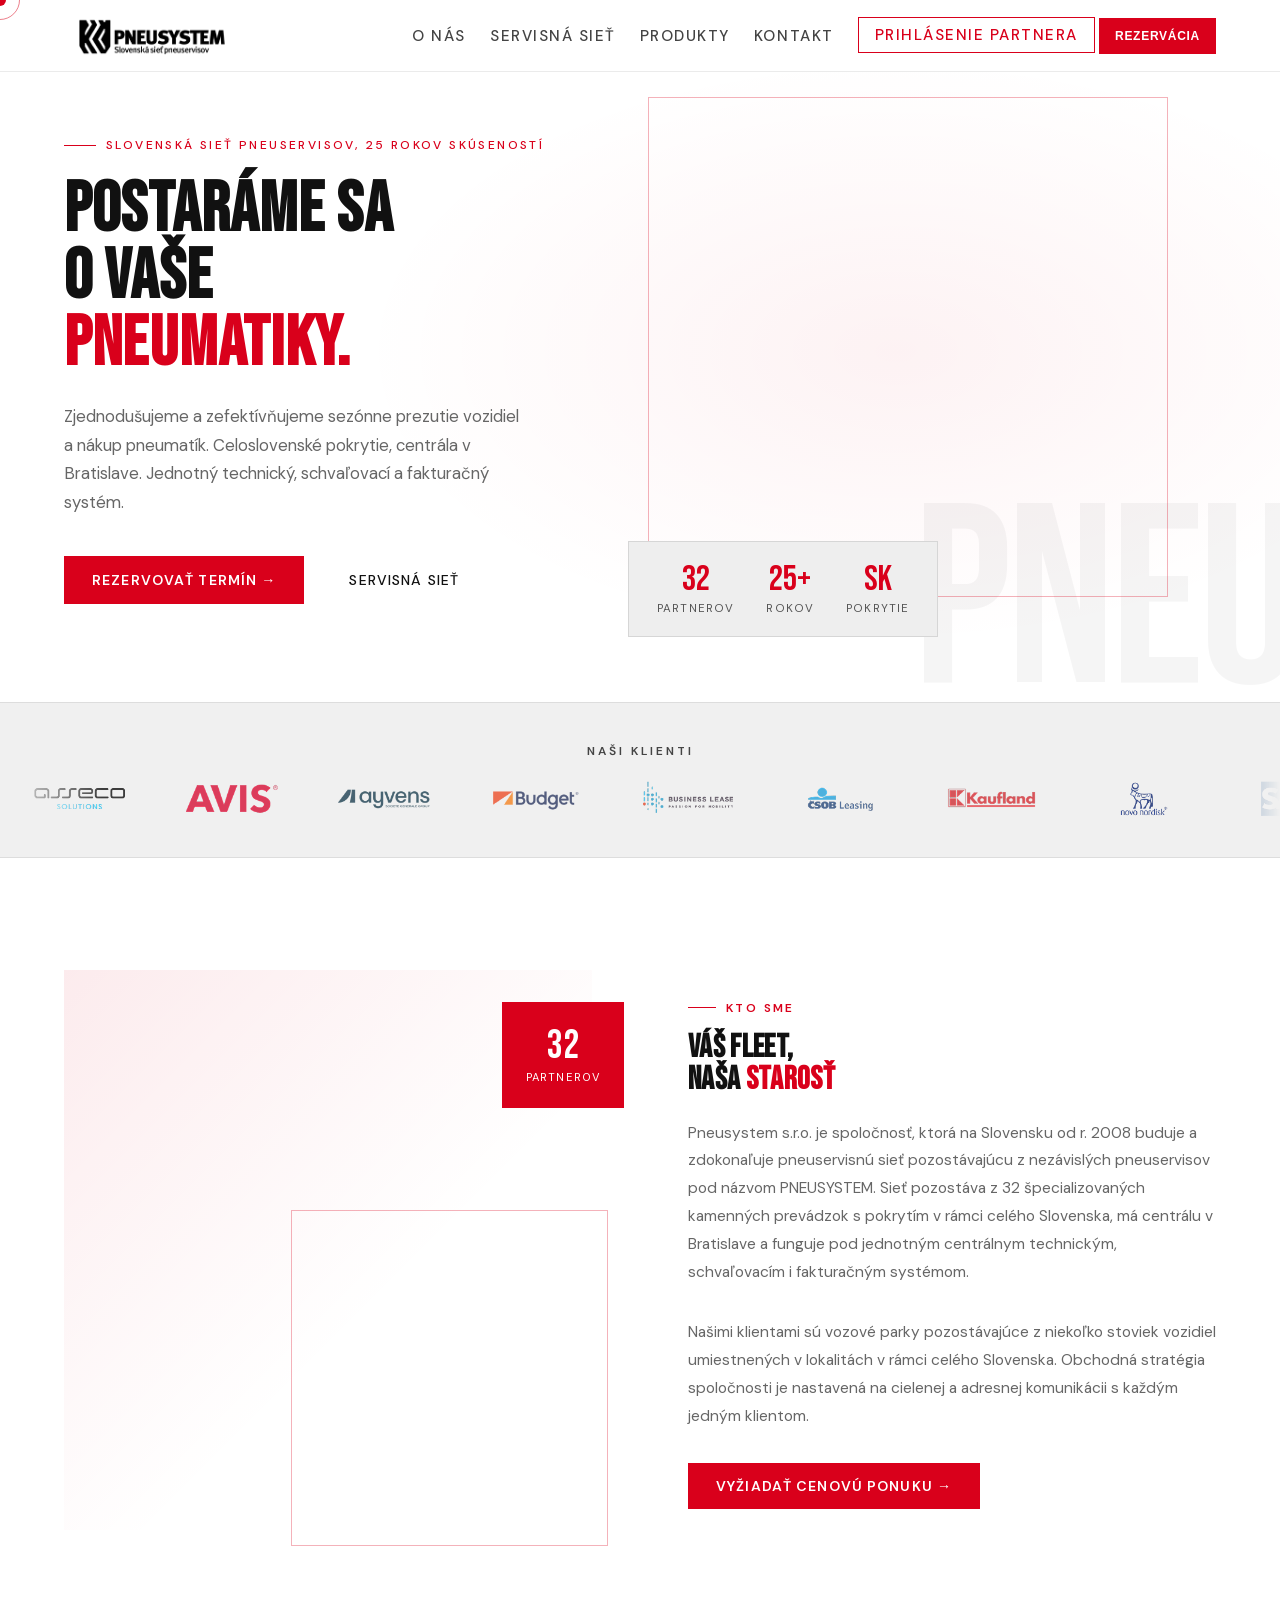
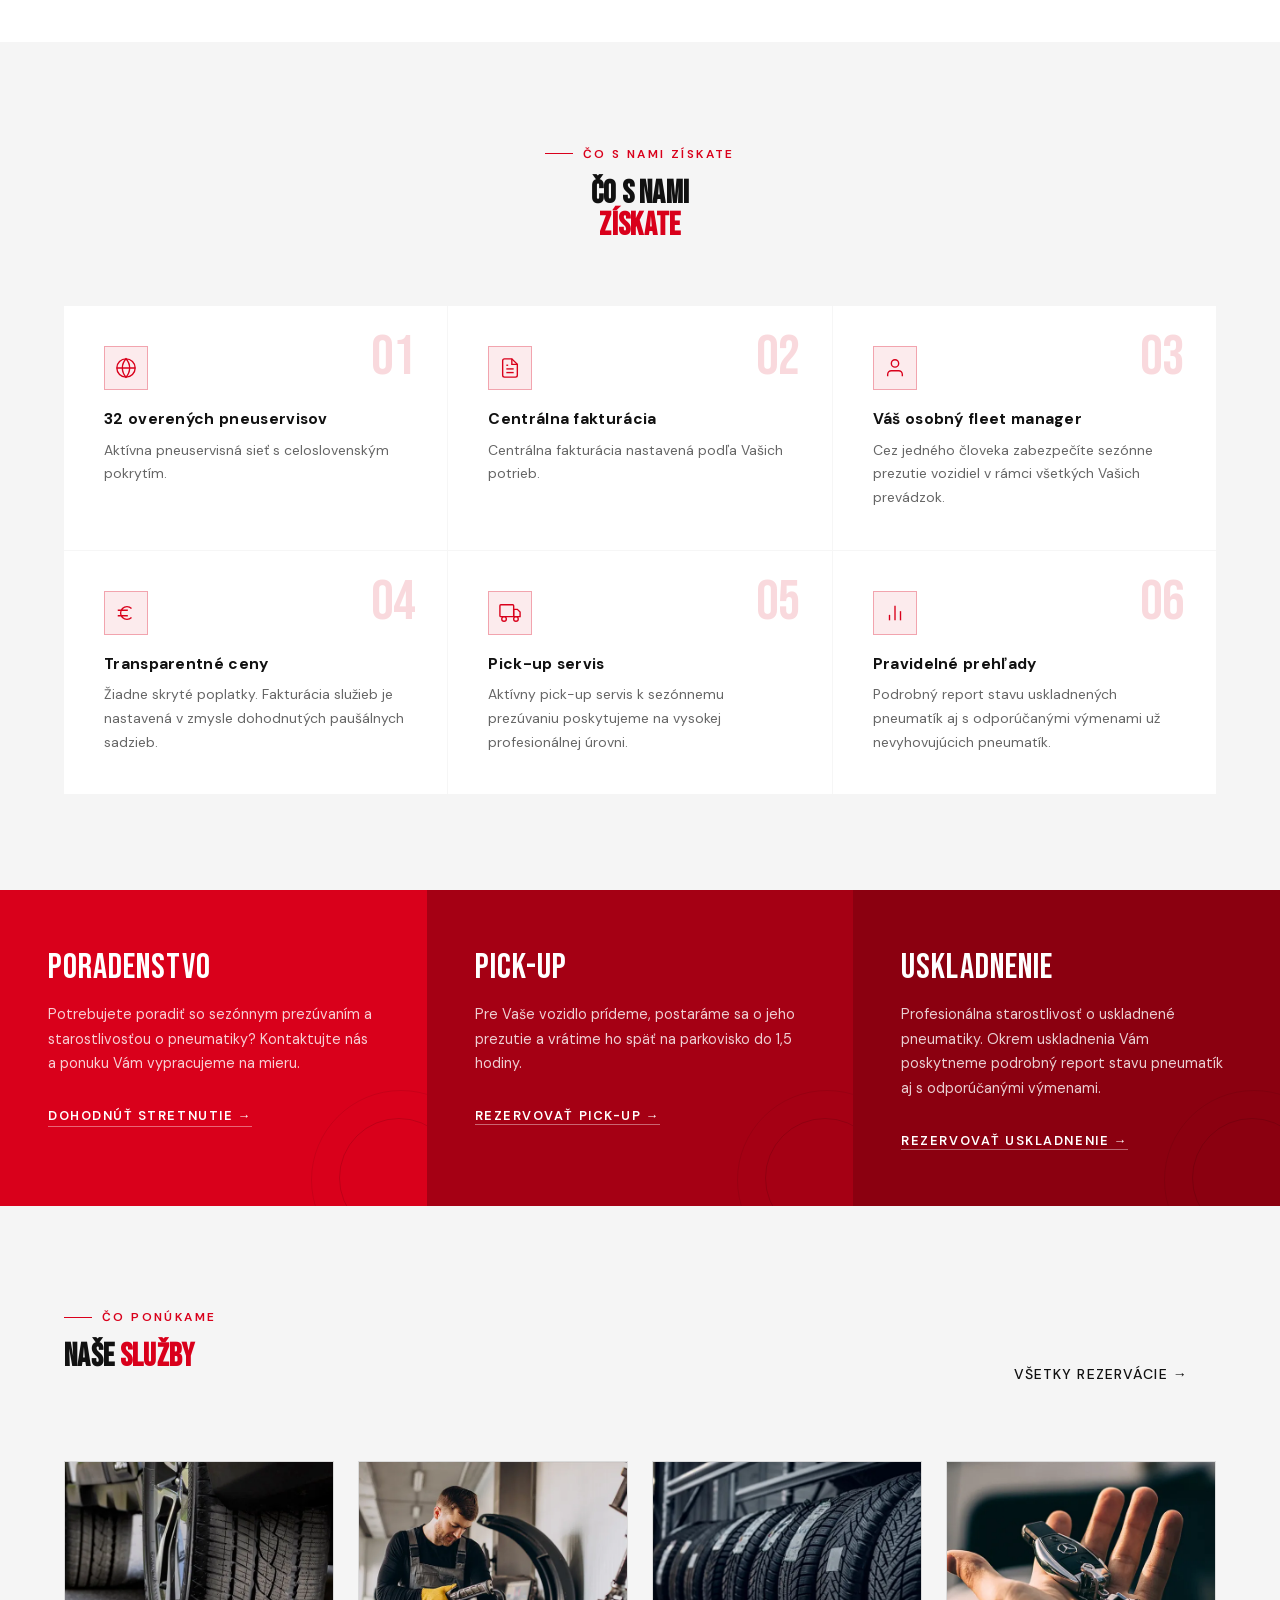
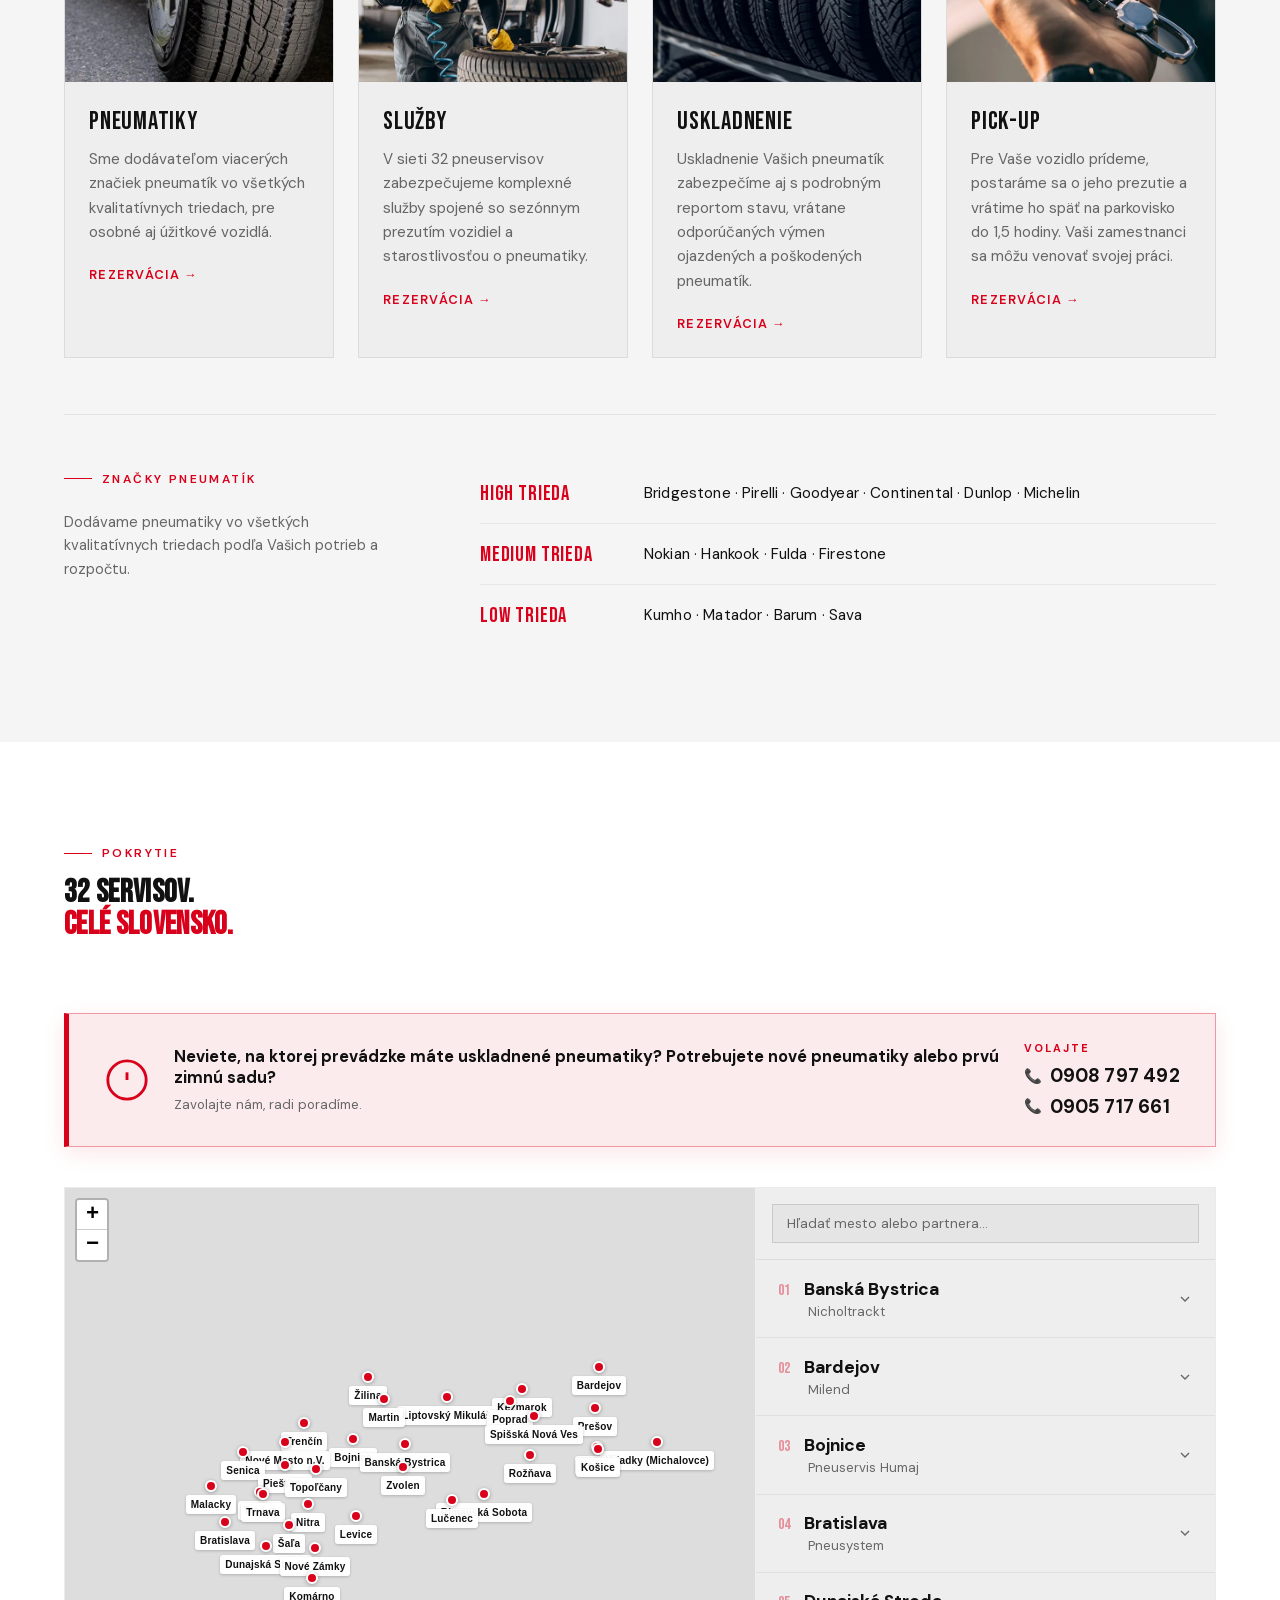
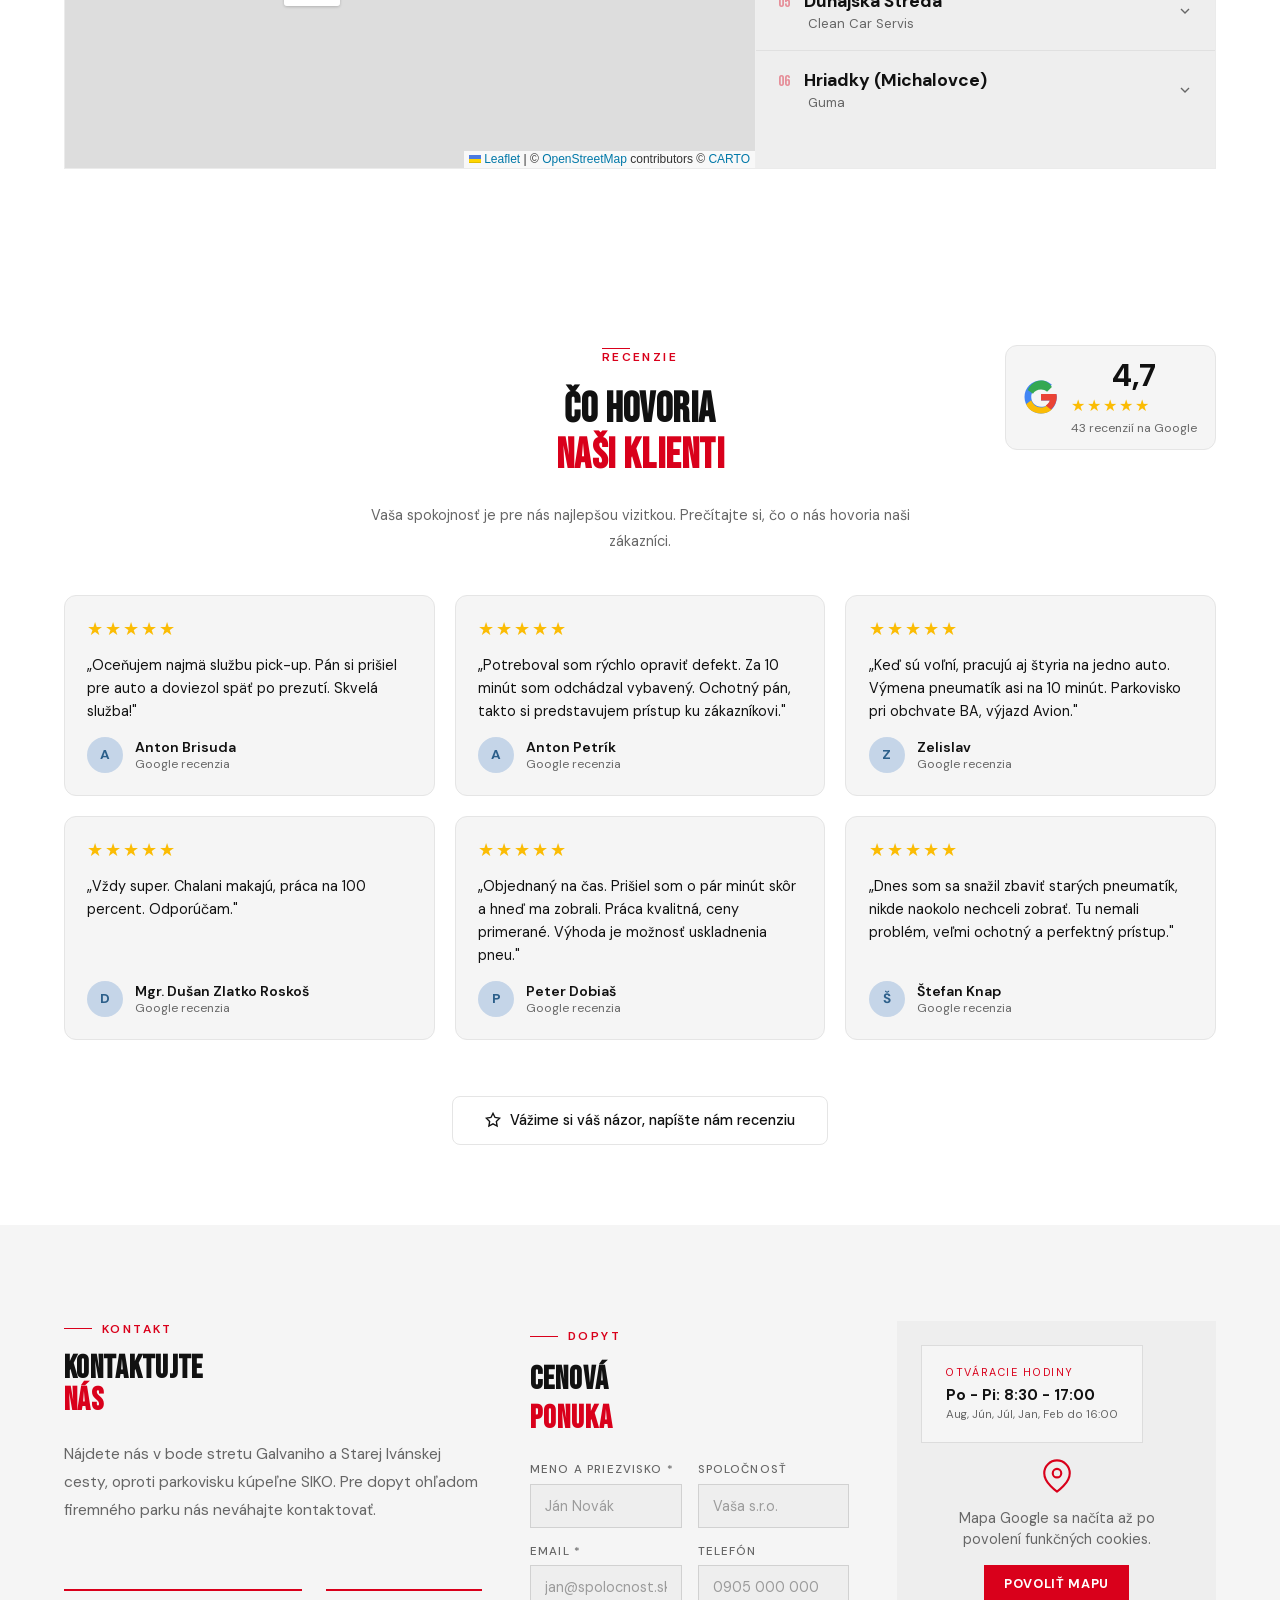
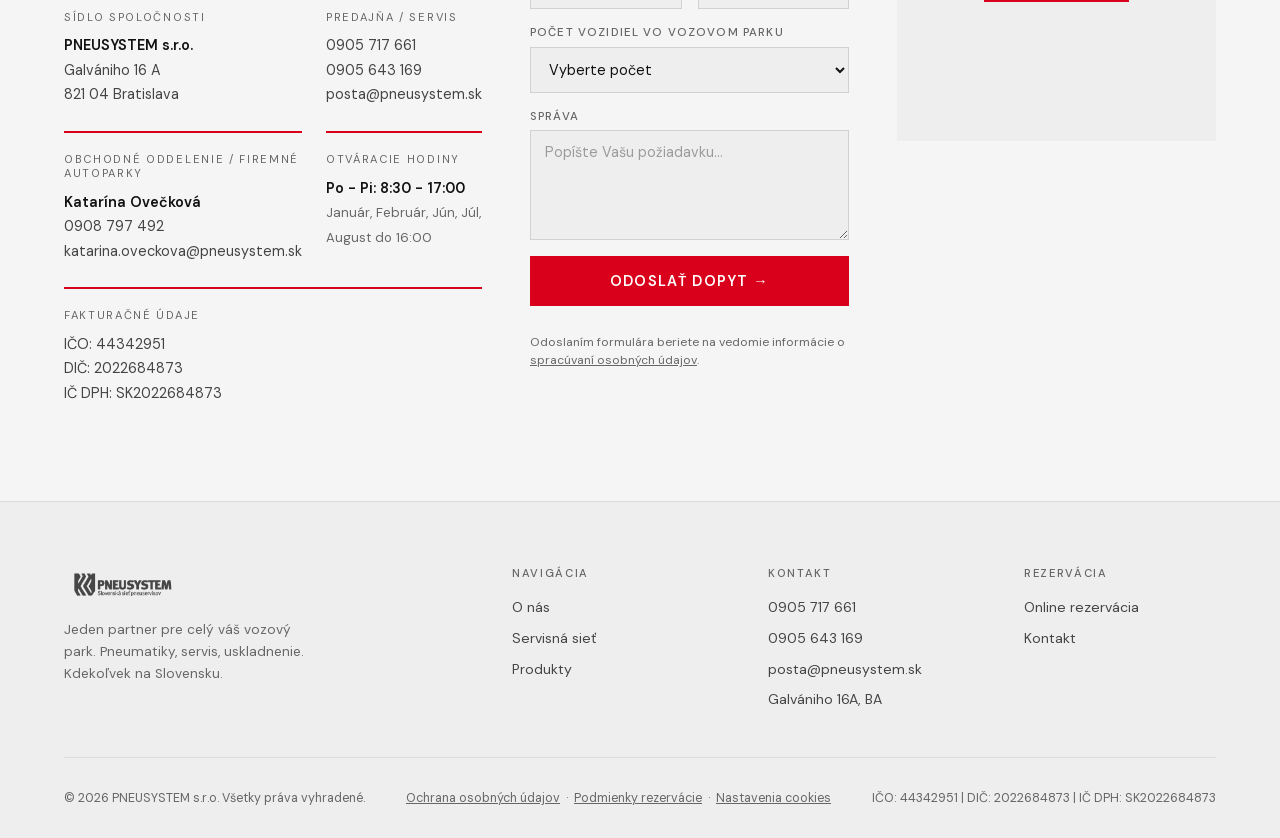
==== commit f789957b: "Vacsie Pneusystem logo v navigacii (36px -> 48px, 42px po scrolle) Co-Authored-By: Claude Opus 4.8 <" ====
--- a/index.html
+++ b/index.html
@@ -145,10 +145,11 @@
       background: rgba(255,255,255,0.98);
     }
     .nav-logo img {
-      height: 36px;
+      height: 48px;
       filter: brightness(0);
-      transition: filter 0.3s;
-    }
+      transition: filter 0.3s, height 0.3s;
+    }
+    nav.scrolled .nav-logo img { height: 42px; }
     .nav-logo img:hover { filter: brightness(0) drop-shadow(0 0 8px var(--red)); }
     .nav-links {
       display: flex;
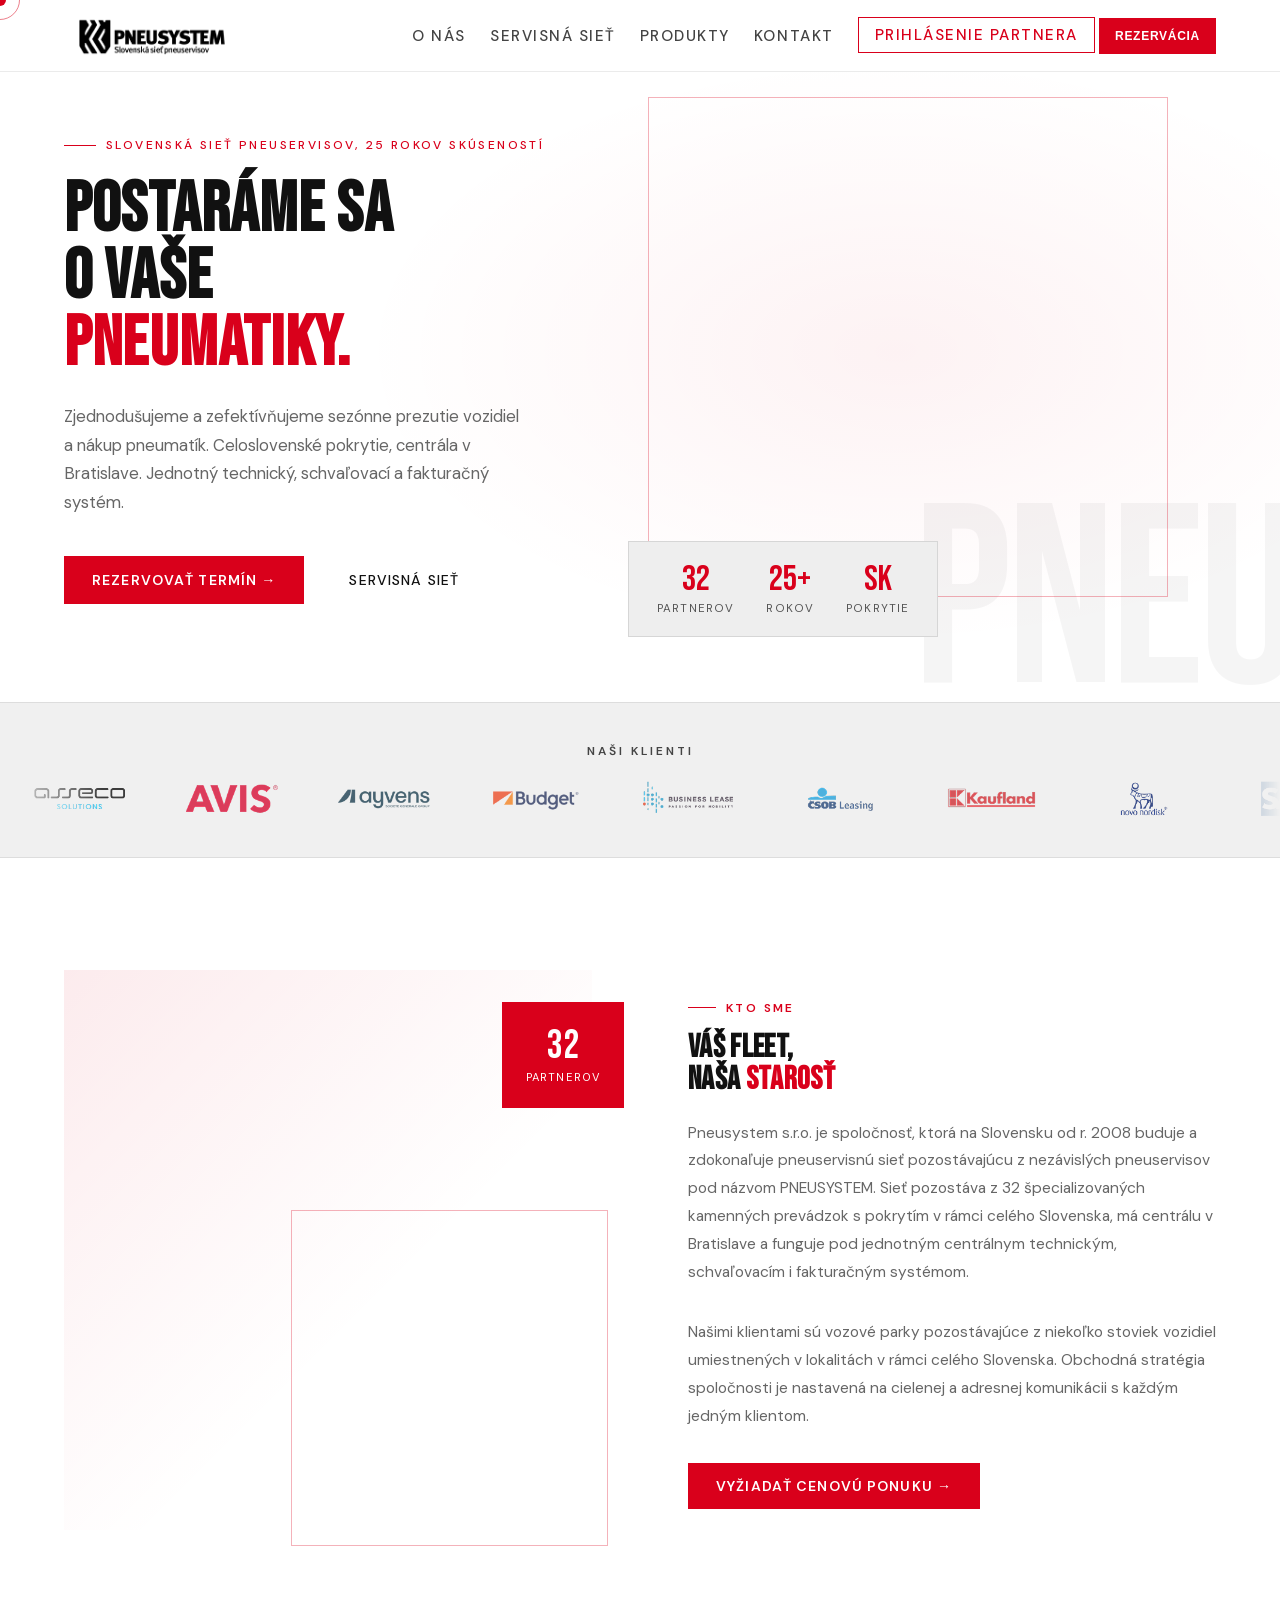
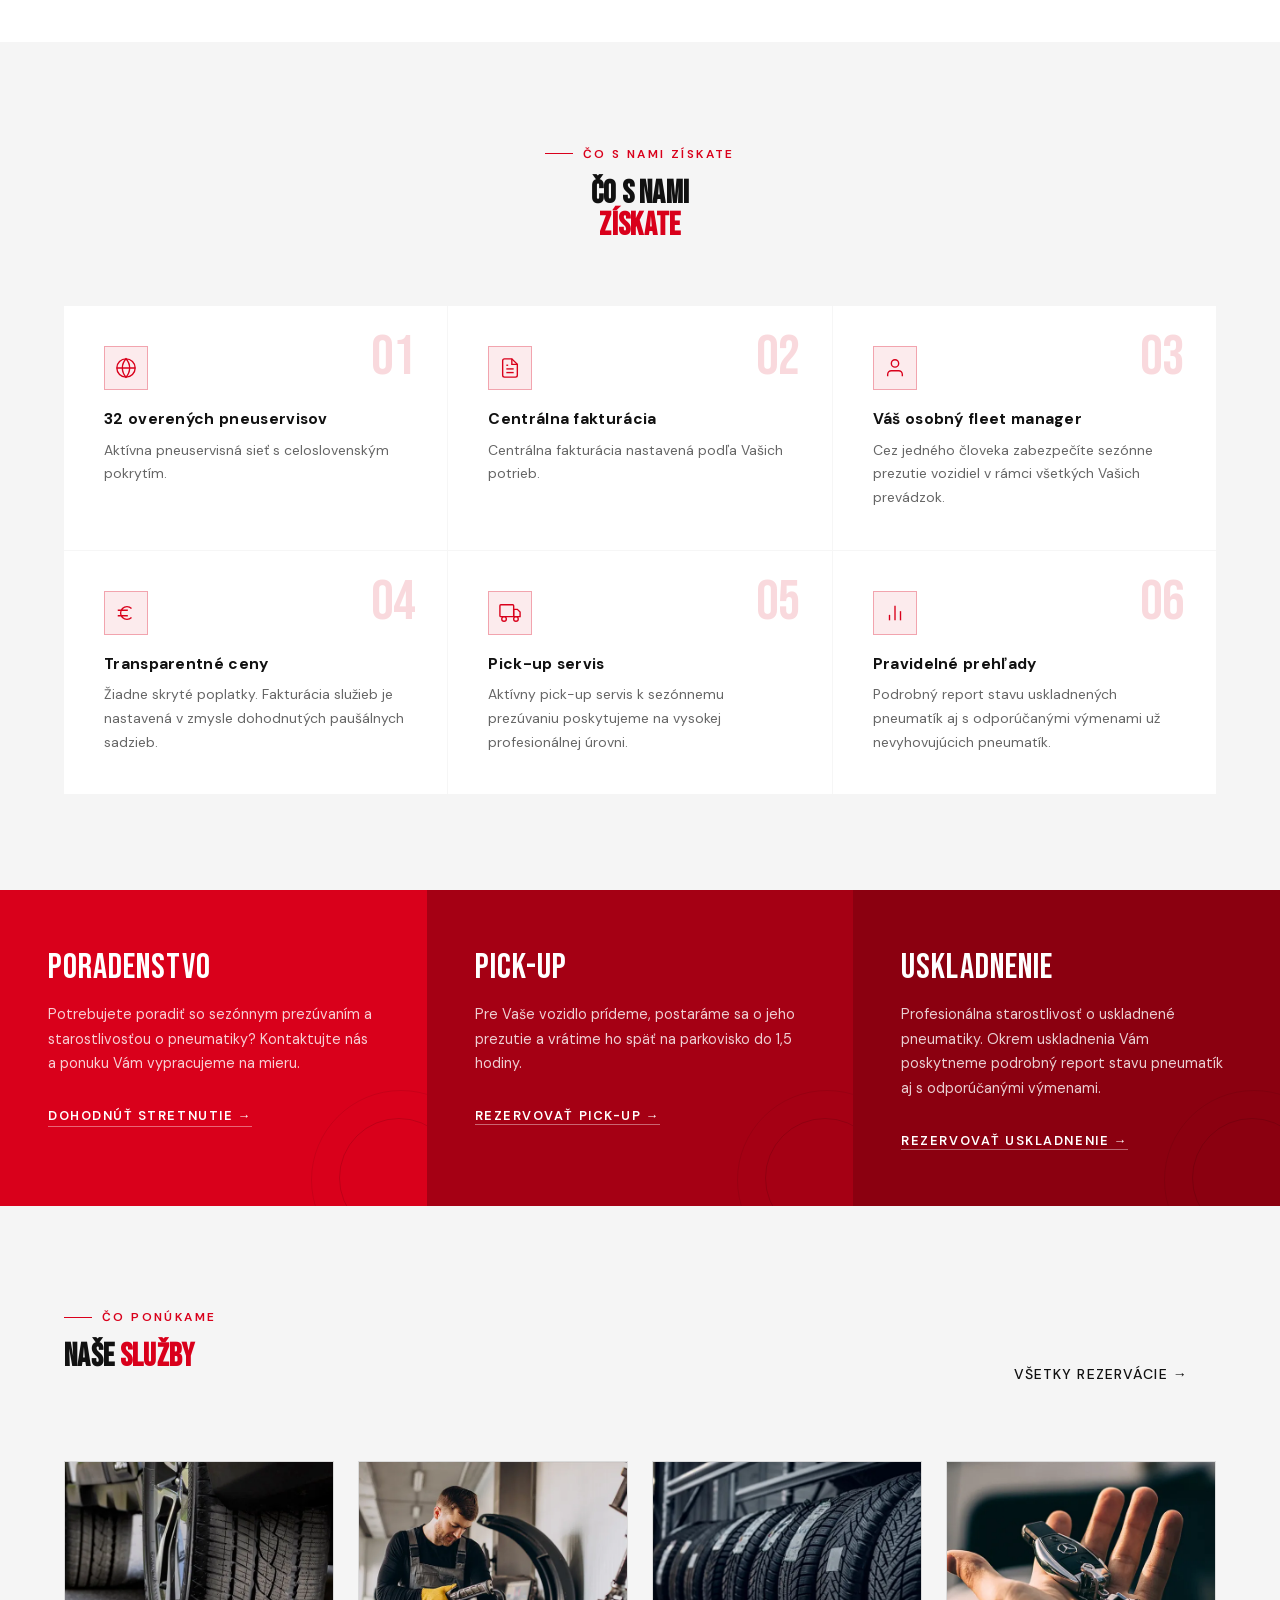
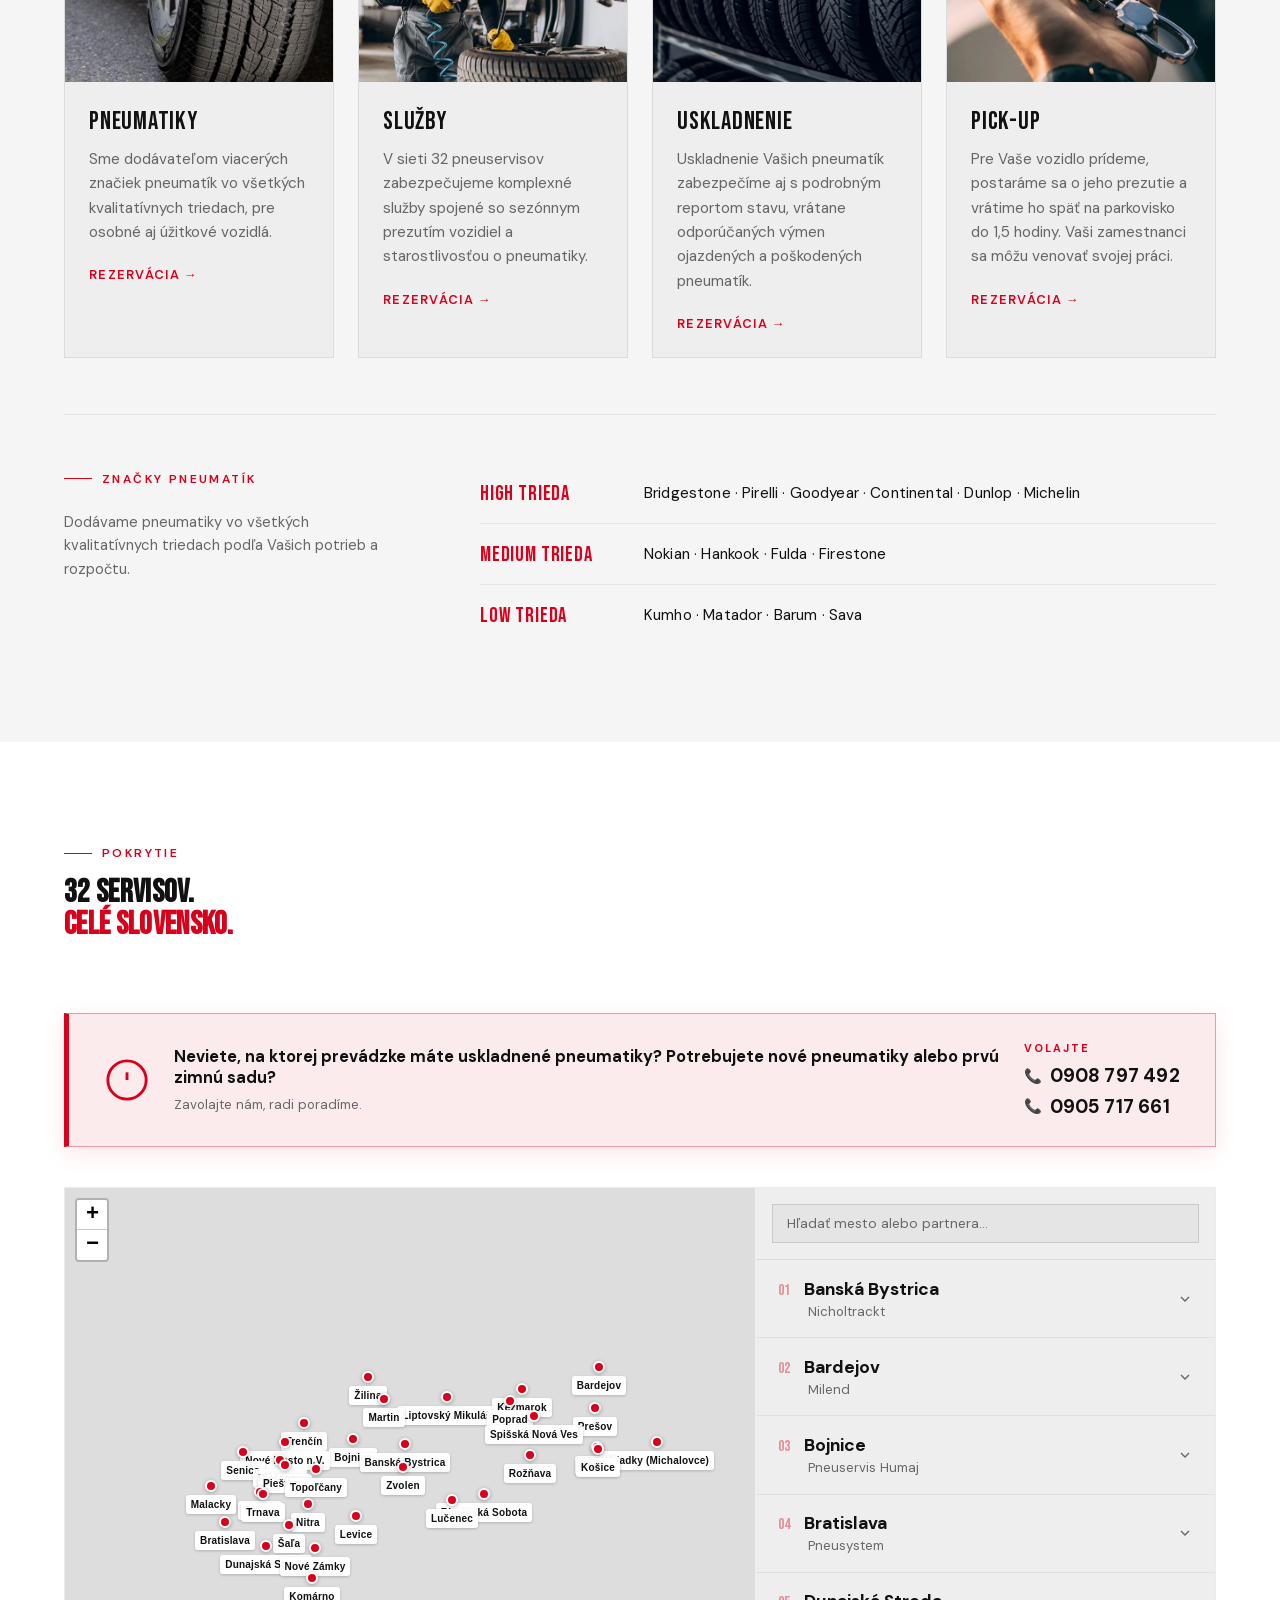
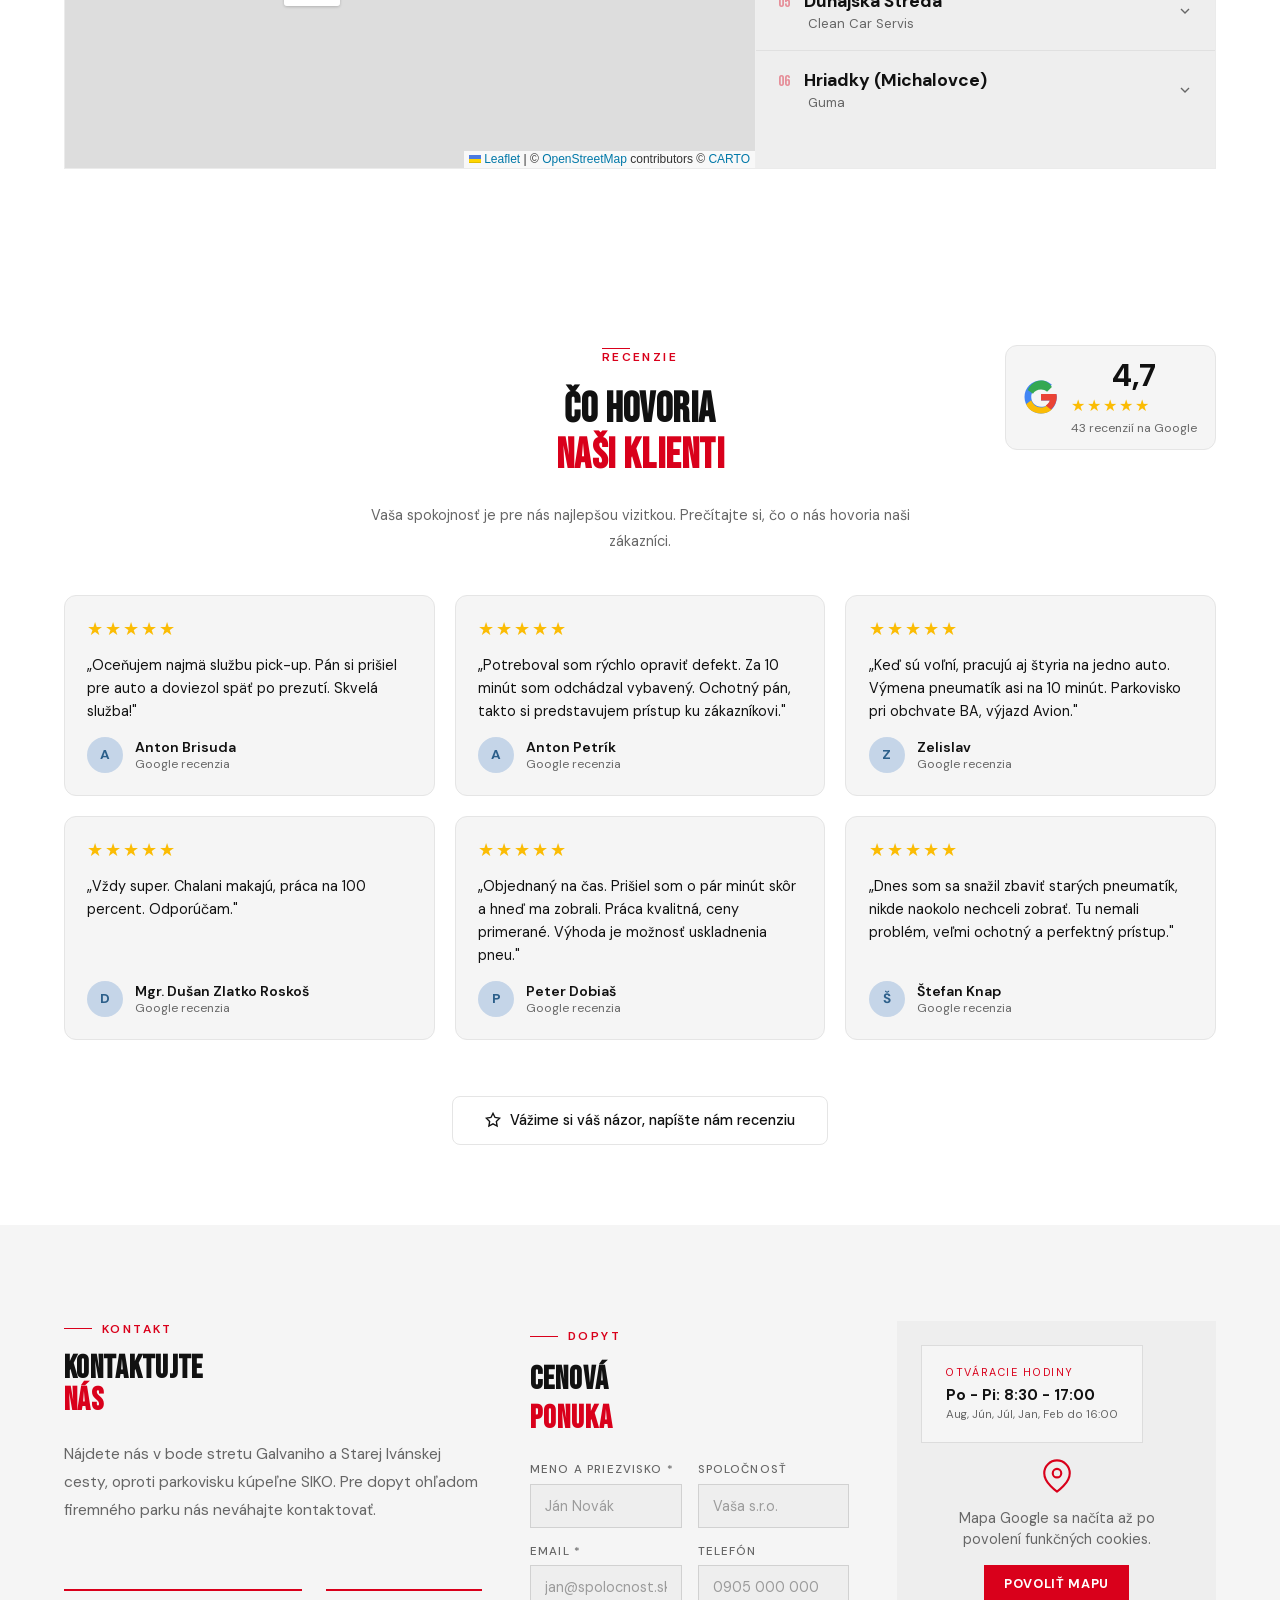
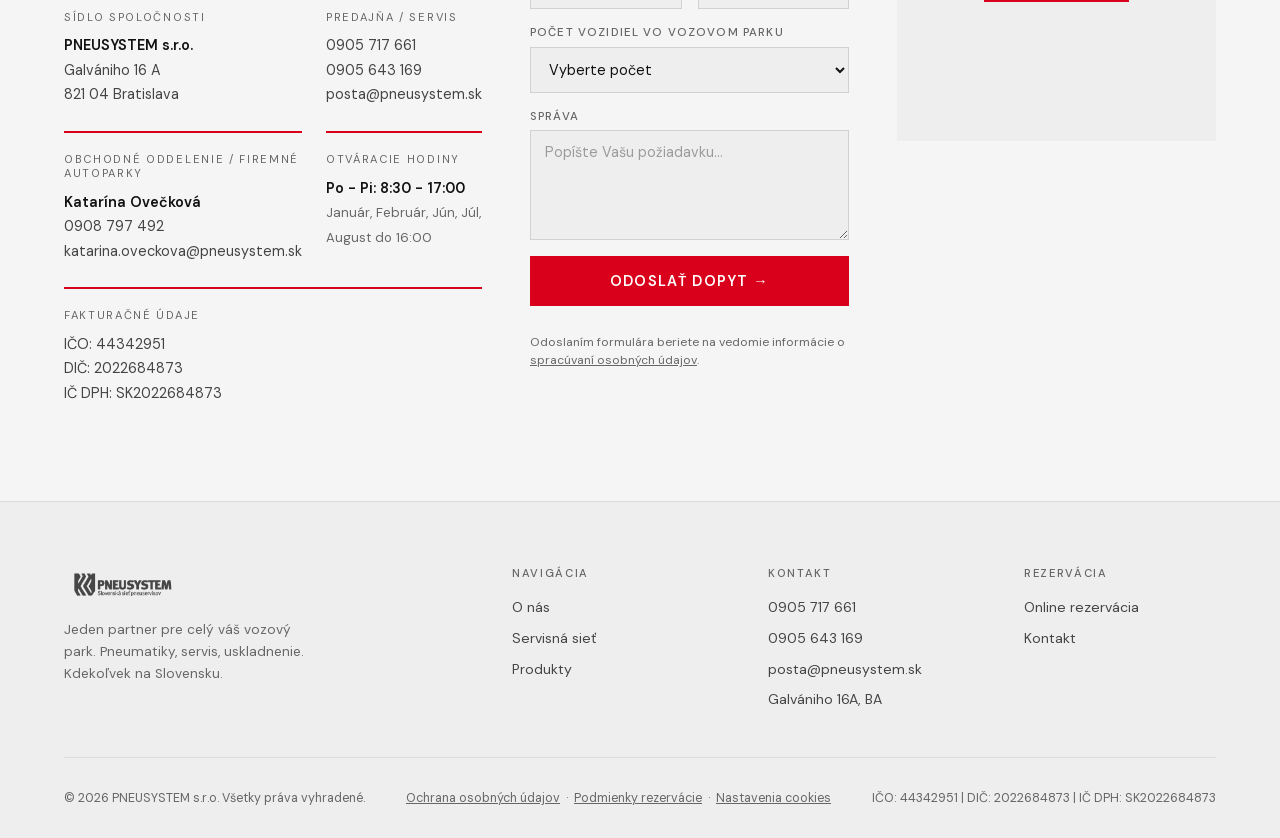
==== commit a5b3d182: "Servisni partneri: pridany Pneuservis Vojtech Dekan, Piestany Poziadavka J. Krcmarika. Servis sa uva" ====
--- a/index.html
+++ b/index.html
@@ -2412,7 +2412,7 @@
       <div class="footer-col">
         <div class="footer-col-title" data-i18n="footer-book">Rezervácia</div>
         <ul>
-          <li><a href="https://reservation.pneusystem.sk/" target="_blank" data-i18n="footer-online">Online rezervácia</a></li>
+          <li><a href="https://rezervacia.pneusystem.sk/" target="_blank" data-i18n="footer-online">Online rezervácia</a></li>
                     <li><a href="#kontakt">Kontakt</a></li>
         </ul>
       </div>
@@ -2507,7 +2507,7 @@
       {city:'Banská Bystrica', name:'Nicholtrackt', addr:'Zvolenská cesta 23, 974 05', tel:'0905 813 712', email:'b.bystrica@nicholtrackt.sk', lat:48.7395, lng:19.1457, book:'https://rezervacie.nicholtrackt.eu/servis/objednavka', nav:'https://maps.google.com/?q=Zvolenská+cesta+23,+974+05+Banská+Bystrica'},
       {city:'Bardejov', name:'Milend', addr:'Mičková 3162, 085 01', tel:'0915 921 761', email:'milend@centrum.sk', lat:49.2950, lng:21.2762, book:null, nav:'https://maps.google.com/?q=Mičková+3162,+085+01+Bardejov'},
       {city:'Bojnice', name:'Pneuservis Humaj', addr:'Opatovská cesta 9, 972 01', tel:'0905 259 211', email:'pneuhumaj@pneuhumaj.sk', lat:48.7791, lng:18.5769, book:'https://www.bestdrive.sk/branches/_tefan_humaj_pneuservis-bojnice-opatovskacesta.html', nav:'https://maps.google.com/?q=Opatovská+cesta+9,+972+01+Bojnice'},
-      {city:'Bratislava', name:'Pneusystem', addr:'Galvaniho 16/A, 821 04', tel:'0908 797 492', email:'posta@pneusystem.sk', lat:48.1702, lng:17.1763, book:'https://reservation.pneusystem.sk/', nav:'https://maps.google.com/?q=Galvaniho+16/A,+821+04+Bratislava', hideContact:true},
+      {city:'Bratislava', name:'Pneusystem', addr:'Galvaniho 16/A, 821 04', tel:'0908 797 492', email:'posta@pneusystem.sk', lat:48.1702, lng:17.1763, book:'https://rezervacia.pneusystem.sk/', nav:'https://maps.google.com/?q=Galvaniho+16/A,+821+04+Bratislava', hideContact:true},
       {city:'Dunajská Streda', name:'Clean Car Servis', addr:'Kračanská cesta 690/23, 929 01', tel:'0905 501 262', email:'info@cleancarservice.sk', lat:47.9953, lng:17.6171, book:null, nav:'https://maps.google.com/?q=Kračanská+cesta+690/23,+929+01+Dunajská+Streda'},
       {city:'Hriadky (Michalovce)', name:'Guma', addr:'Hlavná 170/2, 076 22', tel:'0918 562 382', email:'gumax@gumax.sk', lat:48.7530, lng:21.9200, book:null, nav:'https://maps.google.com/?q=Hlavná+170/2,+076+22+Hriadky'},
       {city:'Kežmarok', name:'Pneuvosovič', addr:'Nad Traťou 1, 060 01', tel:'0905 358 612', email:'pneuvosovic@pneuvosovic.sk', lat:49.1354, lng:20.4298, book:null, nav:'https://maps.google.com/?q=Nad+Traťou+1,+060+01+Kežmarok'},
@@ -2523,6 +2523,7 @@
       {city:'Nové Mesto n.V.', name:'Pneuservis Jakub', addr:'Trenčianska 17, 915 01', tel:'0905 244 526', email:'pneuservis@jakubb.sk', lat:48.7564, lng:17.8315, book:'https://www.bookingforsure.eu/bc?servis=2026&lng=cz', nav:'https://maps.google.com/?q=Trenčianska+17,+915+01+Nové+Mesto+nad+Váhom'},
       {city:'Nové Zámky', name:'Autobot Centrum', addr:'Výpalisko 65, 940 01', tel:'0904 380 084', email:'autobot.doprava@gmail.com', lat:47.9840, lng:18.1608, book:null, nav:'https://maps.google.com/?q=Výpalisko+65,+940+01+Nové+Zámky'},
       {city:'Piešťany', name:'Amiko Slovakia', addr:'Bratislavská 130, 921 01', tel:'0905 538 443', email:'amiko.pn@gmail.com', lat:48.5883, lng:17.8302, book:null, nav:'https://maps.google.com/?q=Bratislavská+130,+921+01+Piešťany'},
+      {city:'Piešťany', name:'Pneuservis Vojtech Dekan', addr:'Malé Orvište 473, 922 01 Ostrov', tel:'0905 467 433', email:'vianor@dekan.sk', lat:48.6270, lng:17.7791, book:null, nav:'https://maps.google.com/?q=Malé+Orvište+473,+922+01+Ostrov', note:'Pneuservisný partner výhradne pre vozidlá fleetu Kaufland.'},
       {city:'Poprad', name:'Pneu Tatry', addr:'Levočská ulica 857, 058 01', tel:'0903 646 226', email:'pneutatrypp@gmail.com', lat:49.0536, lng:20.2974, book:null, nav:'https://maps.google.com/?q=Levočská+ulica+857,+058+01+Poprad'},
       {city:'Prešov', name:'Pneuservis Biado', addr:'Bottova 3, 080 01', tel:'0915 898 688', email:'pneuservisbiado@gmail.com', lat:48.9984, lng:21.2393, book:null, nav:'https://maps.google.com/?q=Bottova+3,+080+01+Prešov'},
       {city:'Rimavská Sobota', name:'Autotrade', addr:'Čerenčianska cesta 2379, 979 01', tel:'0905 240 269', email:'info@autotraders.sk', lat:48.3810, lng:20.0194, book:'https://autotraders.bosch-car-service.sk/online-objednavka.html', nav:'https://maps.google.com/?q=Čerenčianska+cesta+2379,+979+01+Rimavská+Sobota'},
@@ -2973,7 +2974,7 @@
       <h2 class="book-modal-title" id="bookModalTitle">Vyberte si<br><em>pneuservis</em></h2>
       <p class="book-modal-desc">Vyberte si pneuservis zo siete PNEUSYSTEM podľa lokality.</p>
       <div class="book-modal-options">
-        <a href="https://reservation.pneusystem.sk/" target="_blank" class="book-option" onclick="closeBookModal()">
+        <a href="https://rezervacia.pneusystem.sk/" target="_blank" class="book-option" onclick="closeBookModal()">
           <div class="book-option-icon">
             <svg aria-hidden="true" focusable="false" viewBox="0 0 24 24" fill="none" stroke="currentColor" stroke-width="1.5"><path d="M3 9l9-7 9 7v11a2 2 0 0 1-2 2H5a2 2 0 0 1-2-2z"/><polyline points="9 22 9 12 15 12 15 22"/></svg>
           </div>
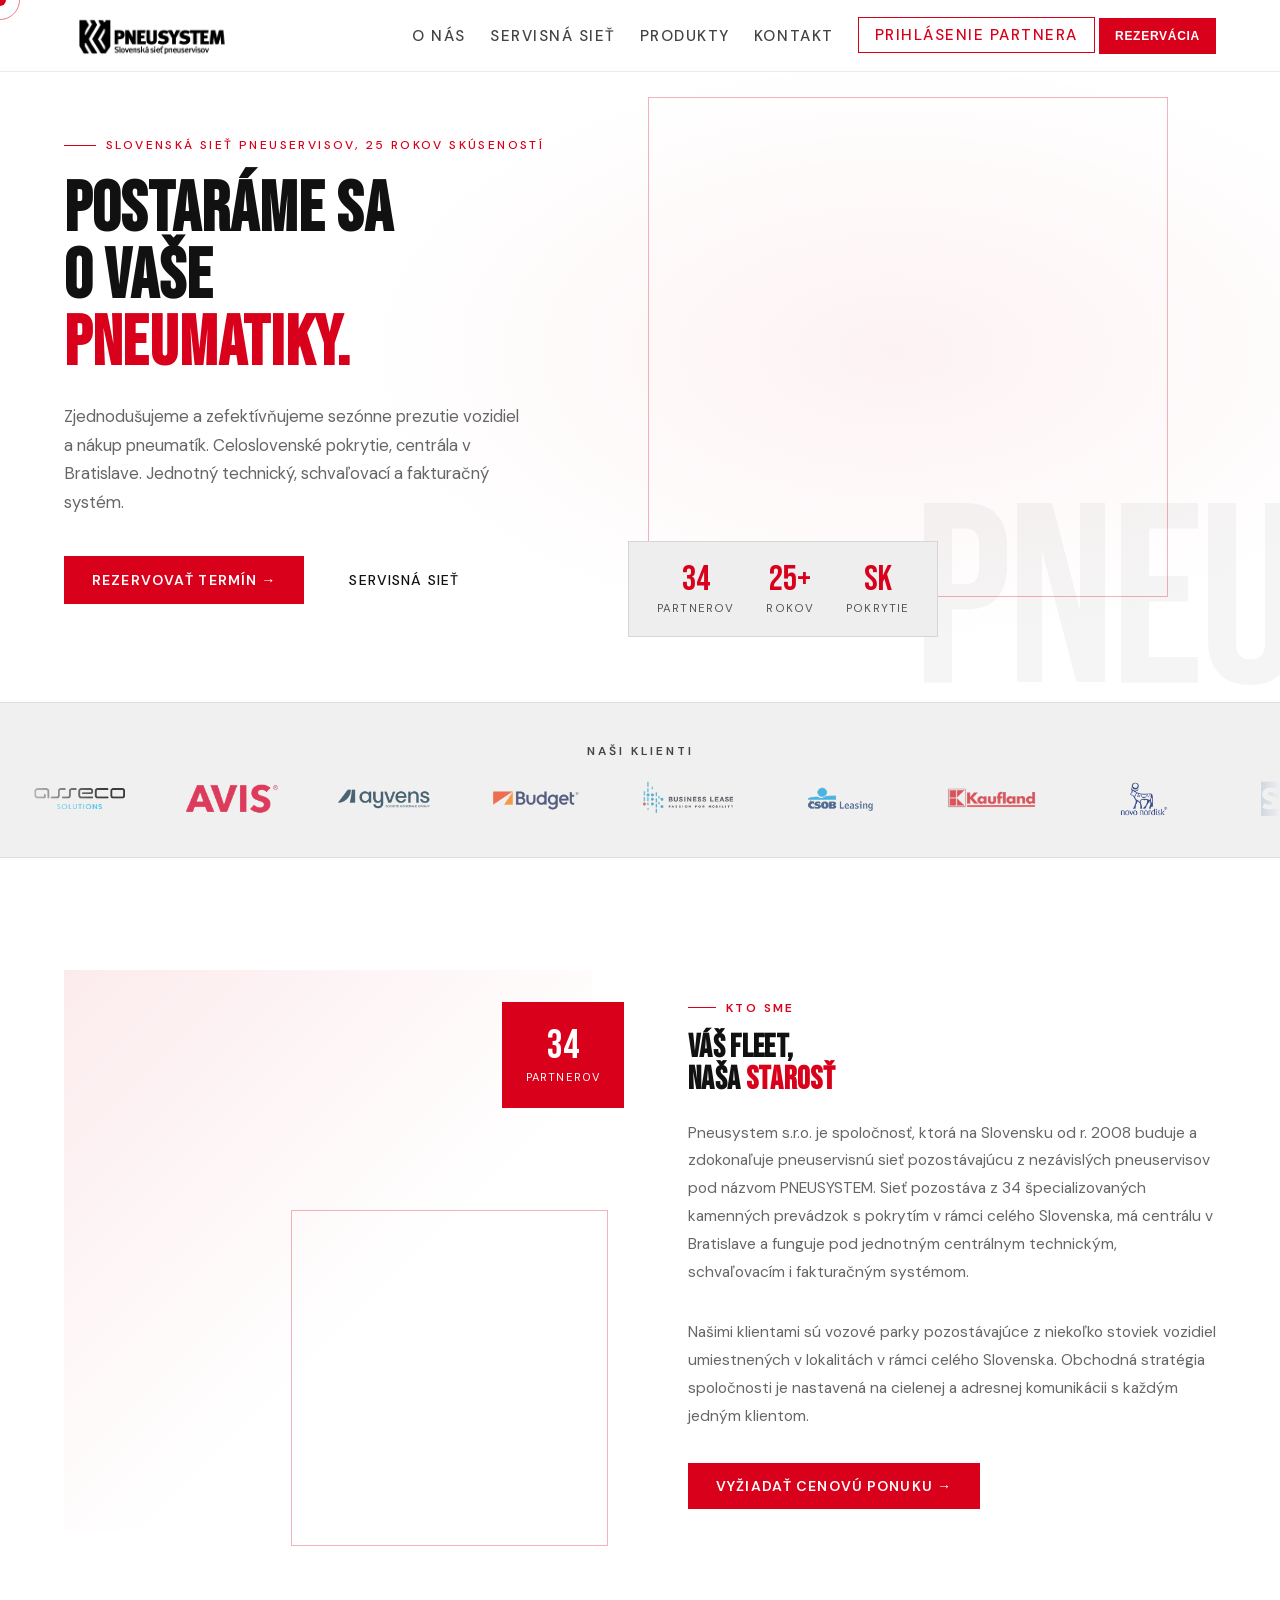
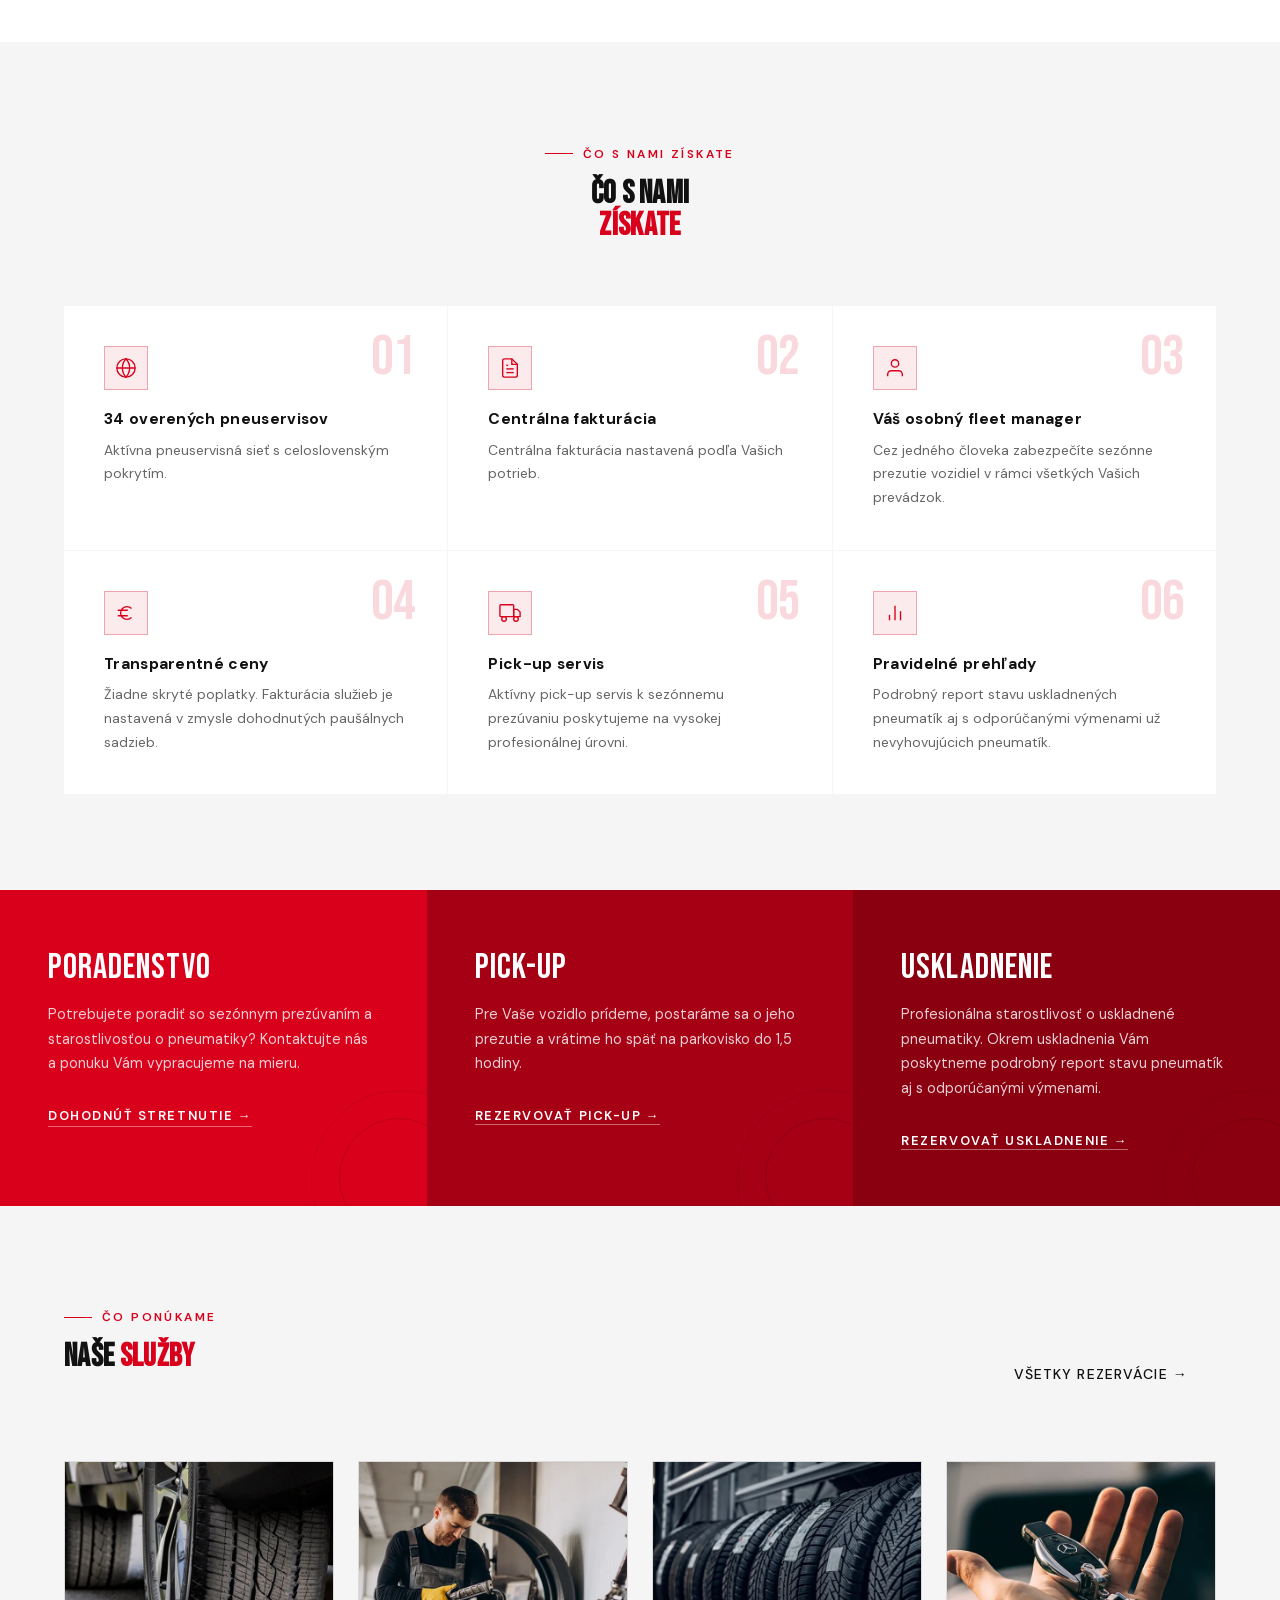
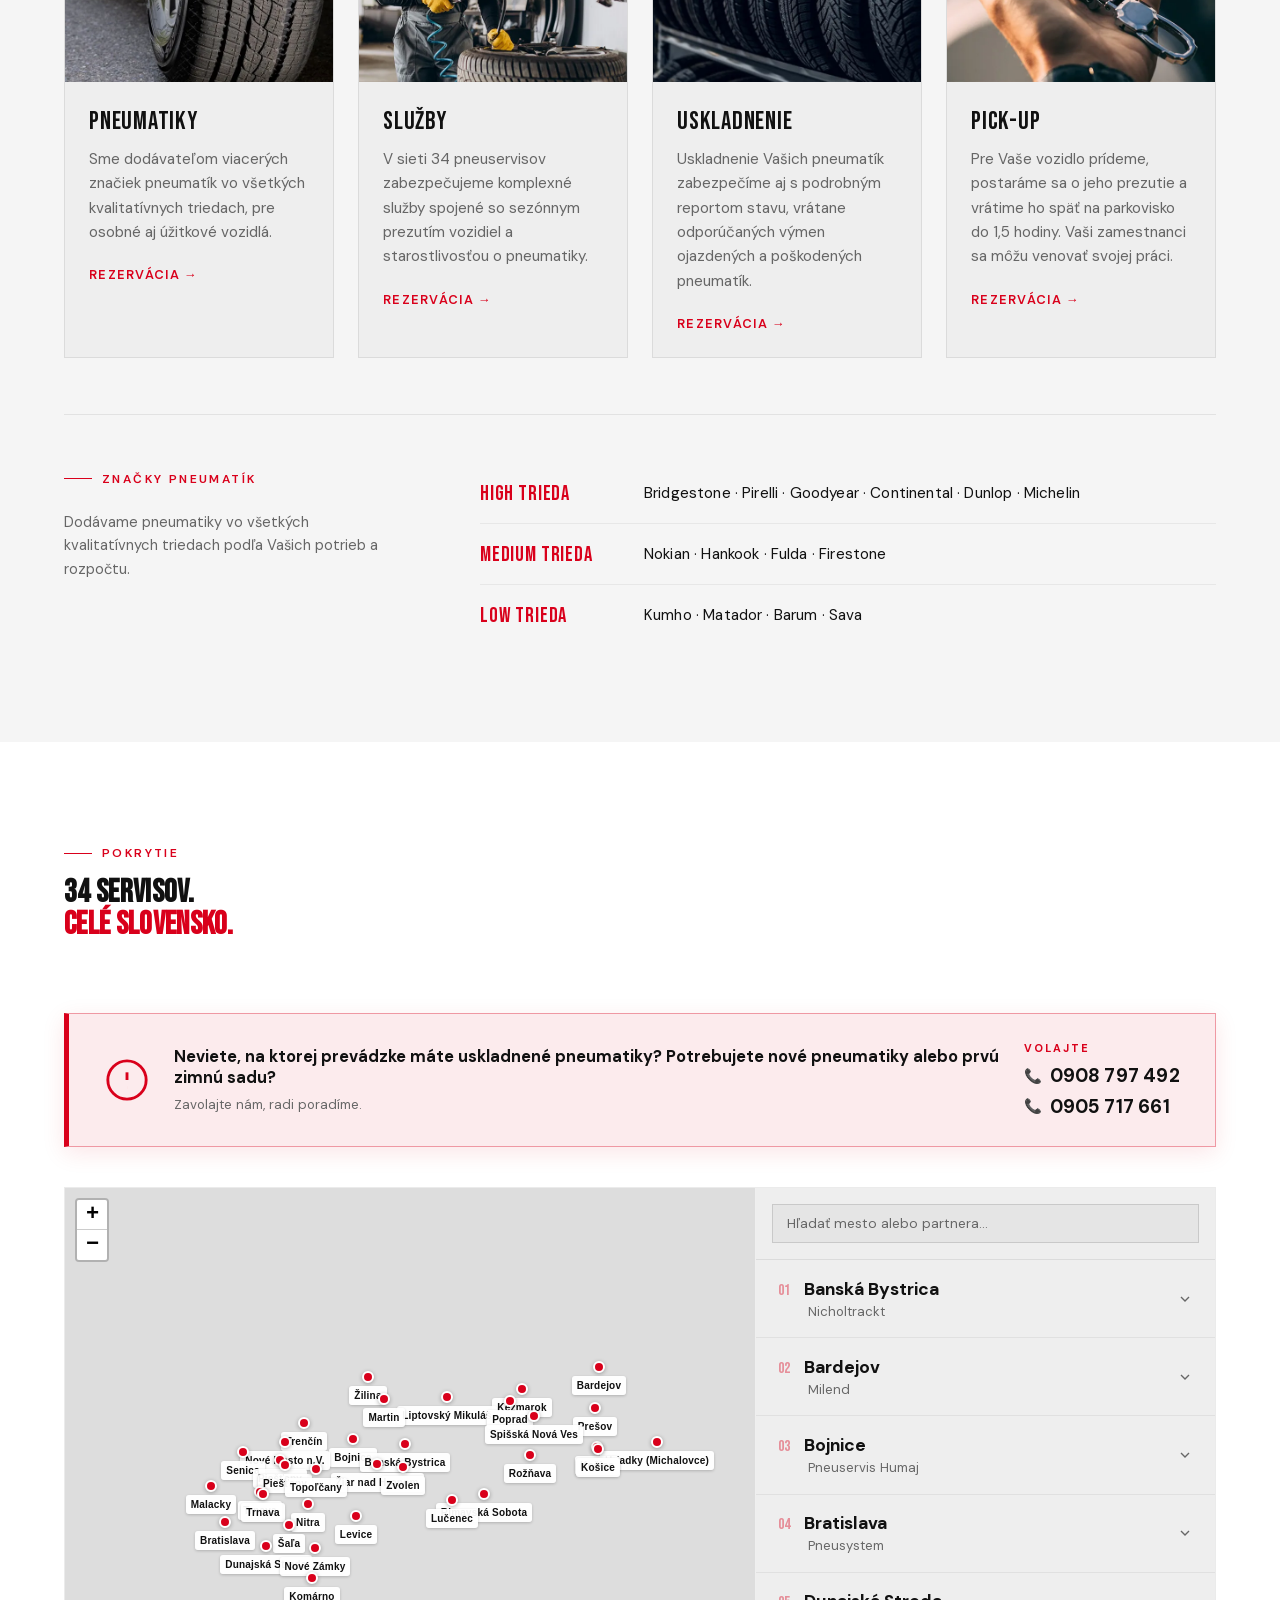
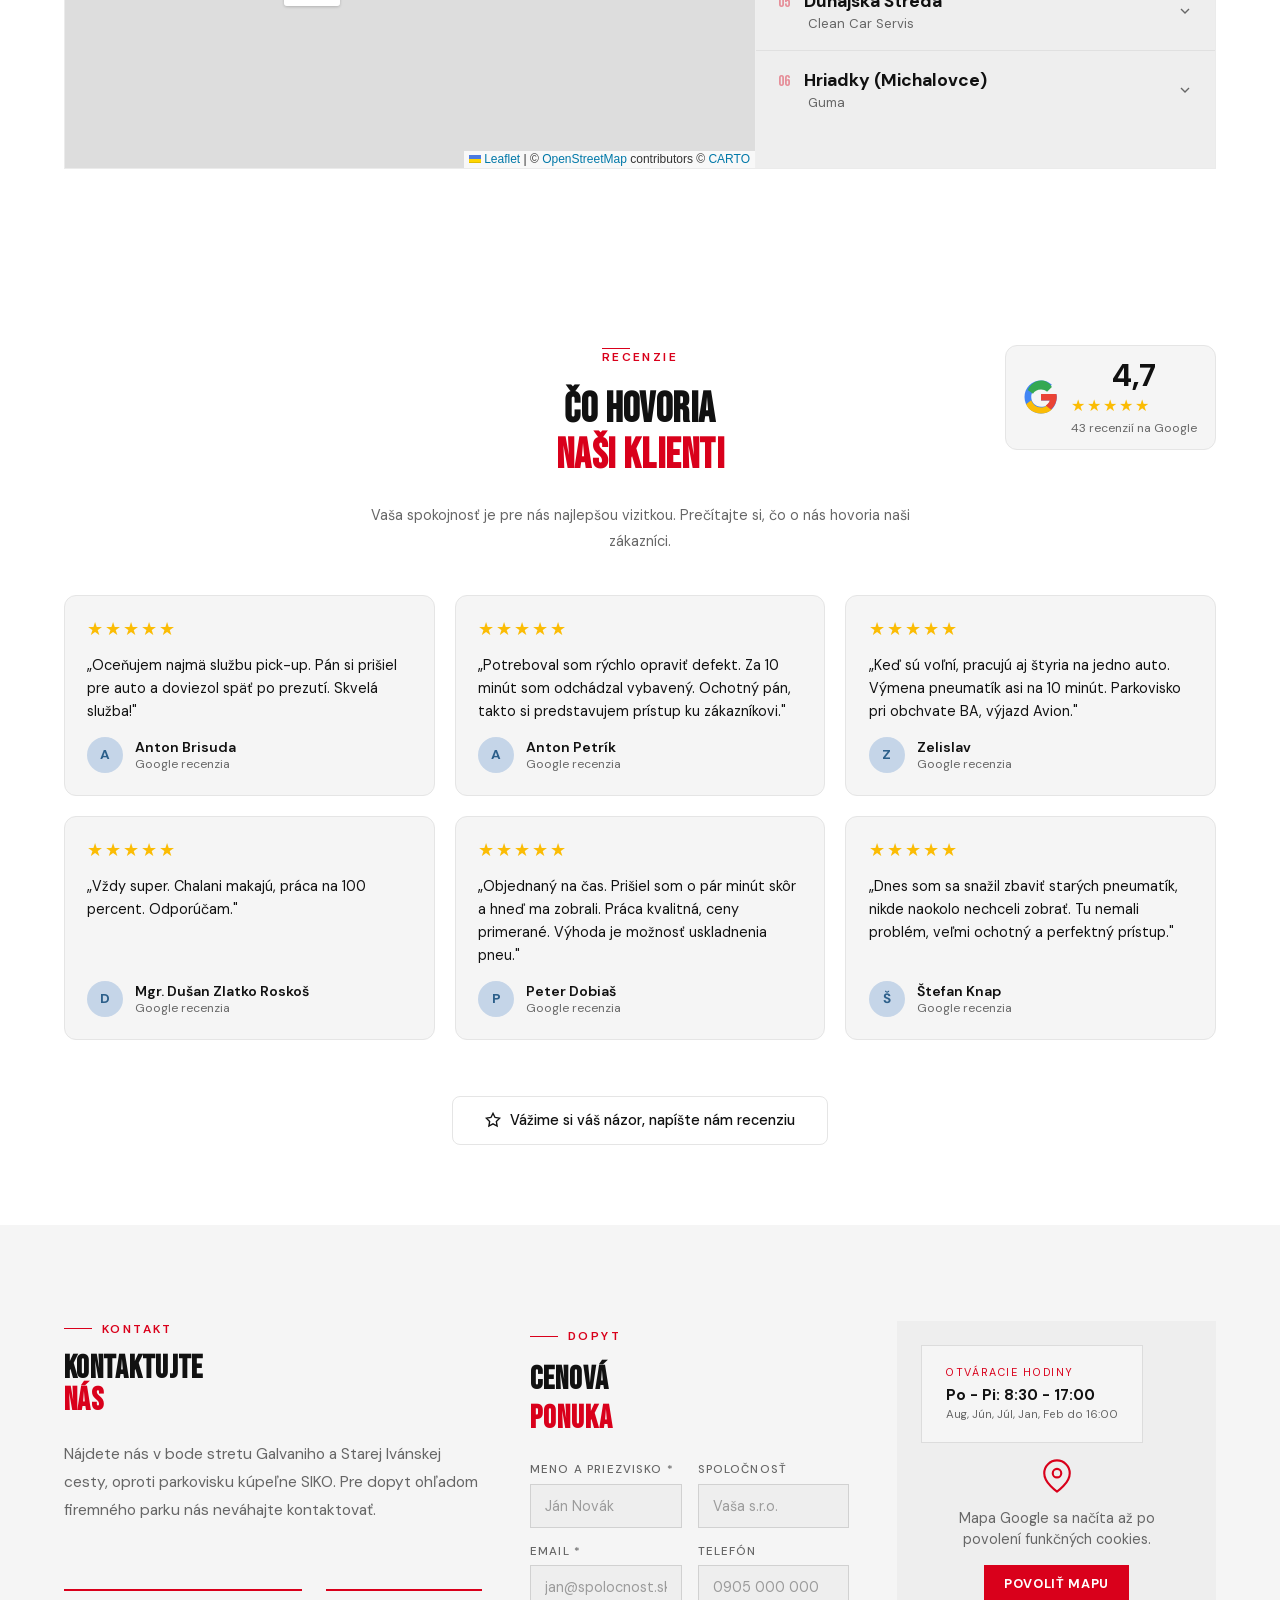
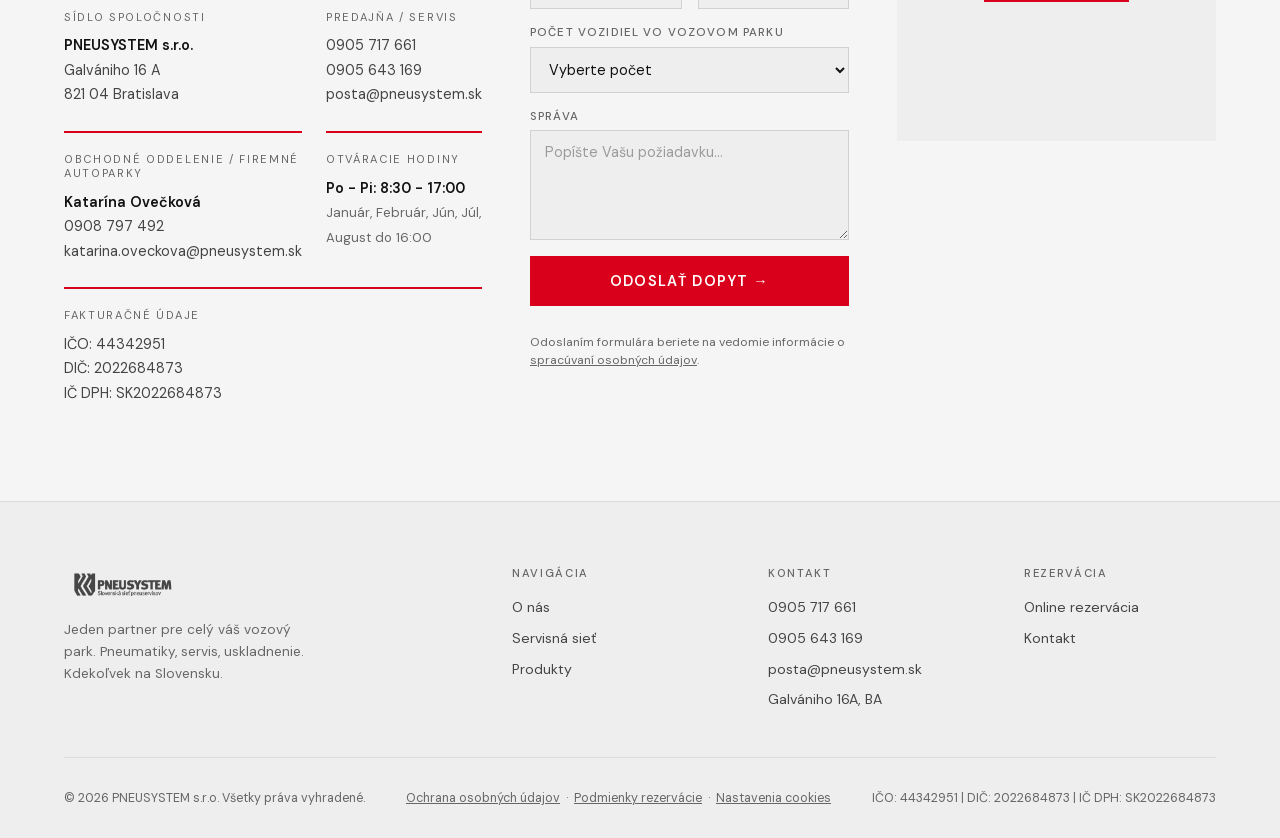
==== commit ab544da1: "Pridany servis Premio Superpneu Ziar nad Hronom, pocty aktualizovane na 34 Co-Authored-By: Claude Op" ====
--- a/index.html
+++ b/index.html
@@ -20,13 +20,13 @@
   <meta property="og:type" content="website">
   <meta property="og:site_name" content="Pneusystem">
   <meta property="og:title" content="Pneusystem, partner pre vaše pneumatiky">
-  <meta property="og:description" content="Jeden partner pre celý váš vozový park. Pneumatiky, servis, uskladnenie. 32 servisov po celom Slovensku.">
+  <meta property="og:description" content="Jeden partner pre celý váš vozový park. Pneumatiky, servis, uskladnenie. 34 servisov po celom Slovensku.">
   <meta property="og:url" content="https://pneusystem.sk/">
   <meta property="og:image" content="https://pneusystem.sk/images/og-image.jpg">
   <meta property="og:locale" content="sk_SK">
   <meta name="twitter:card" content="summary_large_image">
   <meta name="twitter:title" content="Pneusystem, partner pre vaše pneumatiky">
-  <meta name="twitter:description" content="Jeden partner pre celý váš vozový park. Pneumatiky, servis, uskladnenie. 32 servisov po celom Slovensku.">
+  <meta name="twitter:description" content="Jeden partner pre celý váš vozový park. Pneumatiky, servis, uskladnenie. 34 servisov po celom Slovensku.">
   <meta name="twitter:image" content="https://pneusystem.sk/images/og-image.jpg">
 
   <!-- Strukturovane data -->
@@ -39,7 +39,7 @@
     "url": "https://pneusystem.sk/",
     "logo": "https://pneusystem.sk/images/logo.png",
     "image": "https://pneusystem.sk/images/og-image.jpg",
-    "description": "Slovenská sieť pneuservisov. Pneumatiky, servis a uskladnenie pre firemné vozové parky. 32 servisov po celom Slovensku.",
+    "description": "Slovenská sieť pneuservisov. Pneumatiky, servis a uskladnenie pre firemné vozové parky. 34 servisov po celom Slovensku.",
     "telephone": "+421905717661",
     "email": "posta@pneusystem.sk",
     "vatID": "SK2022684873",
@@ -1889,7 +1889,7 @@
           <img src="[data-uri]" alt="Pneusystem" onerror="this.style.background='#1a1a1a'">
         </picture>
         <div class="hero-stats">
-          <div class="stat"><div class="stat-num">32</div><div class="stat-label" data-i18n="stat-partners">Partnerov</div></div>
+          <div class="stat"><div class="stat-num">34</div><div class="stat-label" data-i18n="stat-partners">Partnerov</div></div>
           <div class="stat"><div class="stat-num">25+</div><div class="stat-label">Rokov</div></div>
           <div class="stat"><div class="stat-num">SK</div><div class="stat-label" data-i18n="stat-coverage">Pokrytie</div></div>
         </div>
@@ -1958,14 +1958,14 @@
         <img src="[data-uri]" alt="Pneusystem servis" loading="lazy" width="933" height="1400" style="filter: grayscale(0.5) contrast(1.1) brightness(0.65);">
       </picture>
       <div class="about-badge">
-        <div class="about-badge-num">32</div>
+        <div class="about-badge-num">34</div>
         <div class="about-badge-txt">Partnerov</div>
       </div>
     </div>
     <div class="reveal">
       <span class="section-label" data-i18n="about-label">Kto sme</span>
       <h2 class="section-title">Váš fleet,<br>naša <em>starosť</em></h2>
-      <p class="section-text">Pneusystem s.r.o. je spoločnosť, ktorá na Slovensku od r. 2008 buduje a zdokonaľuje pneuservisnú sieť pozostávajúcu z nezávislých pneuservisov pod názvom PNEUSYSTEM. Sieť pozostáva z 32 špecializovaných kamenných prevádzok s pokrytím v rámci celého Slovenska, má centrálu v Bratislave a funguje pod jednotným centrálnym technickým, schvaľovacím i fakturačným systémom.</p>
+      <p class="section-text">Pneusystem s.r.o. je spoločnosť, ktorá na Slovensku od r. 2008 buduje a zdokonaľuje pneuservisnú sieť pozostávajúcu z nezávislých pneuservisov pod názvom PNEUSYSTEM. Sieť pozostáva z 34 špecializovaných kamenných prevádzok s pokrytím v rámci celého Slovenska, má centrálu v Bratislave a funguje pod jednotným centrálnym technickým, schvaľovacím i fakturačným systémom.</p>
       <p class="section-text">Našimi klientami sú vozové parky pozostávajúce z niekoľko stoviek vozidiel umiestnených v lokalitách v rámci celého Slovenska. Obchodná stratégia spoločnosti je nastavená na cielenej a adresnej komunikácii s každým jedným klientom.</p>
       <a href="#kontakt" class="btn-primary" data-i18n="btn-ponuka">Vyžiadať cenovú ponuku →</a>
     </div>
@@ -1983,7 +1983,7 @@
         <div class="benefit-icon-svg">
           <svg aria-hidden="true" focusable="false" viewBox="0 0 24 24" fill="none" stroke="currentColor" stroke-width="1.5"><circle cx="12" cy="12" r="10"/><path d="M2 12h20M12 2a15.3 15.3 0 0 1 4 10 15.3 15.3 0 0 1-4 10 15.3 15.3 0 0 1-4-10 15.3 15.3 0 0 1 4-10z"/></svg>
         </div>
-        <div class="benefit-title" data-i18n="b1-title">32 overených pneuservisov</div>
+        <div class="benefit-title" data-i18n="b1-title">34 overených pneuservisov</div>
         <div class="benefit-text" data-i18n="b1-text">Aktívna pneuservisná sieť s celoslovenským pokrytím.</div>
       </div>
       <div class="benefit-item">
@@ -2074,7 +2074,7 @@
         </div>
         <div class="service-body">
           <div class="service-name" data-i18n="s2-name">Služby</div>
-          <div class="service-desc" data-i18n="s2-desc">V sieti 32 pneuservisov zabezpečujeme komplexné služby spojené so sezónnym prezutím vozidiel a starostlivosťou o pneumatiky.</div>
+          <div class="service-desc" data-i18n="s2-desc">V sieti 34 pneuservisov zabezpečujeme komplexné služby spojené so sezónnym prezutím vozidiel a starostlivosťou o pneumatiky.</div>
           <button type="button" onclick="openBookModal()" class="service-link" style="background:none;border:none;cursor:none;padding:0;font-family:inherit;">Rezervácia →</button>
         </div>
       </div>
@@ -2128,7 +2128,7 @@
     <div class="network-header reveal">
       <div>
         <span class="section-label" data-i18n="network-label">Pokrytie</span>
-        <h2 class="section-title" data-i18n="network-h2">32 servisov.<br><em>Celé Slovensko.</em></h2>
+        <h2 class="section-title" data-i18n="network-h2">34 servisov.<br><em>Celé Slovensko.</em></h2>
       </div>
     </div>
 
@@ -2536,6 +2536,7 @@
       {city:'Trnava', name:'Pneusystem TT', addr:'Bratislavská cesta 45, 917 02', tel:'0915 761 862', email:'posta@pneutt.sk', lat:48.3773, lng:17.5868, book:'https://www.pneutt.sk/rezervacia', nav:'https://maps.google.com/?q=Bratislavská+cesta+45,+917+02+Trnava'},
       {city:'Trnava', name:'EL-ZET Slovakia s.r.o.', addr:'Orešianska cesta 9, 917 01', tel:'0901 911 949', email:'tomas.hudacek@el-zet.com', lat:48.3891, lng:17.5603, book:null, nav:'https://maps.google.com/?q=Orešianska+cesta+9,+917+01+Trnava', note:'Pneuservisný partner pre fleet Kaufland a nákladné vozidlá AVIS.'},
       {city:'Zvolen', name:'Sloso Servis', addr:'J.Jesenského 10204/68, 960 01', tel:'0915 715 169', email:'repisky@slososervis.sk', lat:48.5745, lng:19.1271, book:'https://www.rezervujsi.sk/index.php?id=firma&cmd=info&firma_id=334&kateg_id=53', nav:'https://maps.google.com/?q=J.Jesenského+10204/68,+960+01+Zvolen'},
+      {city:'Žiar nad Hronom', name:'Premio Superpneu', addr:'SNP 129, 965 01', tel:'0903 155 476', email:'superpneu@gtsmail.sk', lat:48.5964, lng:18.8457, book:null, nav:'https://maps.google.com/?q=SNP+129,+965+01+Žiar+nad+Hronom'},
       {city:'Žilina', name:'Pneuservis Mrázik', addr:'Kragujevská 1, 010 01', tel:'0903 909 622', email:'pneuservis.mrazik@gmail.com', lat:49.2231, lng:18.7398, book:null, nav:'https://maps.google.com/?q=Kragujevská+1,+010+01+Žilina'},
     ];
 
@@ -2681,7 +2682,7 @@
         'nav-kontakt': 'Kontakt',
         'nav-rezervacia': 'Rezervácia',
         'nav-partner': 'Prihlásenie partnera',
-        'hero-eyebrow': '25 rokov na trhu. 32 servisov. Celé Slovensko.',
+        'hero-eyebrow': '25 rokov na trhu. 34 servisov. Celé Slovensko.',
         'hero-h1': 'Vaše<br><em>pneumatiky.</em><br>Celé Slovensko.',
         'hero-desc': 'Jeden partner. Jedna faktúra. Pneumatiky a servis pre celý váš vozový park kdekoľvek na Slovensku. Bez komplikácií, za dohodnuté ceny.',
         'btn-rezervovat': 'Rezervovať termín →',
@@ -2689,13 +2690,13 @@
         'logos-label': 'NAŠI KLIENTI',
         'about-label': 'Kto sme',
         'about-h2': 'Váš fleet.<br>Naša<br><em>starosť.</em>',
-        'about-p1': 'Pneusystem s.r.o. je spoločnosť, ktorá na Slovensku od r. 2008 buduje a zdokonaľuje pneuservisnú sieť pozostávajúcu z nezávislých pneuservisov pod názvom PNEUSYSTEM. Sieť pozostáva z 32 špecializovaných kamenných prevádzok s pokrytím v rámci celého Slovenska, má centrálu v Bratislave a funguje pod jednotným centrálnym technickým, schvaľovacím i fakturačným systémom.',
+        'about-p1': 'Pneusystem s.r.o. je spoločnosť, ktorá na Slovensku od r. 2008 buduje a zdokonaľuje pneuservisnú sieť pozostávajúcu z nezávislých pneuservisov pod názvom PNEUSYSTEM. Sieť pozostáva z 34 špecializovaných kamenných prevádzok s pokrytím v rámci celého Slovenska, má centrálu v Bratislave a funguje pod jednotným centrálnym technickým, schvaľovacím i fakturačným systémom.',
         'about-p2': 'Našimi klientami sú vozové parky pozostávajúce z niekoľko stoviek vozidiel umiestnených v lokalitách v rámci celého Slovenska. Obchodná stratégia spoločnosti je nastavená na cielenej a adresnej komunikácii s každým jedným klientom.',
         'btn-ponuka': 'Vyžiadať cenovú ponuku →',
         'benefits-label': 'Prečo Pneusystem',
         'benefits-h2': 'Čo<br>získate<br><em>s nami</em>',
         'network-label': 'Pokrytie',
-        'network-h2': '32 servisov.<br><em>Celé Slovensko.</em>',
+        'network-h2': '34 servisov.<br><em>Celé Slovensko.</em>',
         'contact-label': 'Kontakt',
         'contact-h2': 'Kontaktujte<br><em>nás</em>',
         'contact-desc': 'Nájdete nás v bode stretu Galvaniho a Starej Ivánskej cesty, oproti parkovisku kúpeľne SIKO. Pre dopyt ohľadom firemného parku nás neváhajte kontaktovať.',
@@ -2724,7 +2725,7 @@
         'footer-tagline': 'Jeden partner pre celý váš vozový park. Pneumatiky, servis, uskladnenie. Kdekoľvek na Slovensku.',
         'form-msg-placeholder': 'Popíšte Vašu požiadavku...',
         'network-label': 'Pokrytie',
-        'network-h2': '32 servisov.<br><em>Celé Slovensko.</em>',
+        'network-h2': '34 servisov.<br><em>Celé Slovensko.</em>',
       },
       en: {
         'nav-onas': 'About',
@@ -2733,7 +2734,7 @@
         'nav-kontakt': 'Contact',
         'nav-rezervacia': 'Book Now',
         'nav-partner': 'Partner Login',
-        'hero-eyebrow': '25 years of experience. 32 service points. All of Slovakia.',
+        'hero-eyebrow': '25 years of experience. 34 service points. All of Slovakia.',
         'hero-h1': 'Your<br><em>tyres.</em><br>All of Slovakia.',
         'hero-desc': 'One partner. One invoice. Tyres and service for your entire fleet anywhere in Slovakia. Simple, transparent, at agreed prices.',
         'btn-rezervovat': 'Book an appointment →',
@@ -2748,7 +2749,7 @@
         'benefits-label': 'Why Pneusystem',
         'benefits-h2': 'What you<br>gain<br><em>with us</em>',
         'network-label': 'Coverage',
-        'network-h2': '32 service points.<br><em>All of Slovakia.</em>',
+        'network-h2': '34 service points.<br><em>All of Slovakia.</em>',
         'contact-label': 'Contact',
         'contact-h2': 'Get in<br><em>touch</em>',
         'contact-desc': 'Based in Bratislava, serving all of Slovakia. For fleet enquiries contact Katarína Ovečková directly.',
@@ -2766,10 +2767,10 @@
         'about-p2': 'Every client gets a dedicated fleet manager. One contact, all services, one invoice for the entire fleet. Service, delivery and storage, anywhere in Slovakia.',
         'about-h2': 'Your fleet.<br>Our<br><em>responsibility.</em>',
         'benefits-h2': 'What you<br>gain<br><em>with us</em>',
-        'network-h2': '32 service points.<br><em>All of Slovakia.</em>',
+        'network-h2': '34 service points.<br><em>All of Slovakia.</em>',
         'contact-h2': 'Get in<br><em>touch</em>',
         'form-h3': 'Request a<br><em>quote</em>',
-        'b1-title': '32 verified service points',
+        'b1-title': '34 verified service points',
         'b1-text': 'Active network from Bratislava to Košice. Wherever your vehicle stops, we have a service point nearby.',
         'b2-title': 'One invoice for the entire fleet',
         'b2-text': 'No dozens of receipts from different garages. Consolidated invoicing at agreed intervals.',
@@ -2792,7 +2793,7 @@
         's1-name': 'Tyres',
         's1-desc': 'All major brands at contract prices. Summer, winter and all-season tyres for passenger and commercial vehicles.',
         's2-name': 'Services',
-        's2-desc': 'Tyre fitting, balancing, puncture repair. Fast, reliable, across 32 service points in Slovakia.',
+        's2-desc': 'Tyre fitting, balancing, puncture repair. Fast, reliable, across 34 service points in Slovakia.',
         's3-name': 'Storage',
         's3-desc': 'Safe storage of your entire fleet. Labelled, tracked, with a condition report every season.',
         's4-name': 'Pickup',
@@ -2824,7 +2825,7 @@
         'footer-tagline': 'One partner for your entire fleet. Tyres, service, storage. Anywhere in Slovakia.',
         'form-msg-placeholder': 'Describe your requirements...',
         'network-label': 'Coverage',
-        'network-h2': '32 service points.<br><em>All of Slovakia.</em>',
+        'network-h2': '34 service points.<br><em>All of Slovakia.</em>',
       }
     };
 
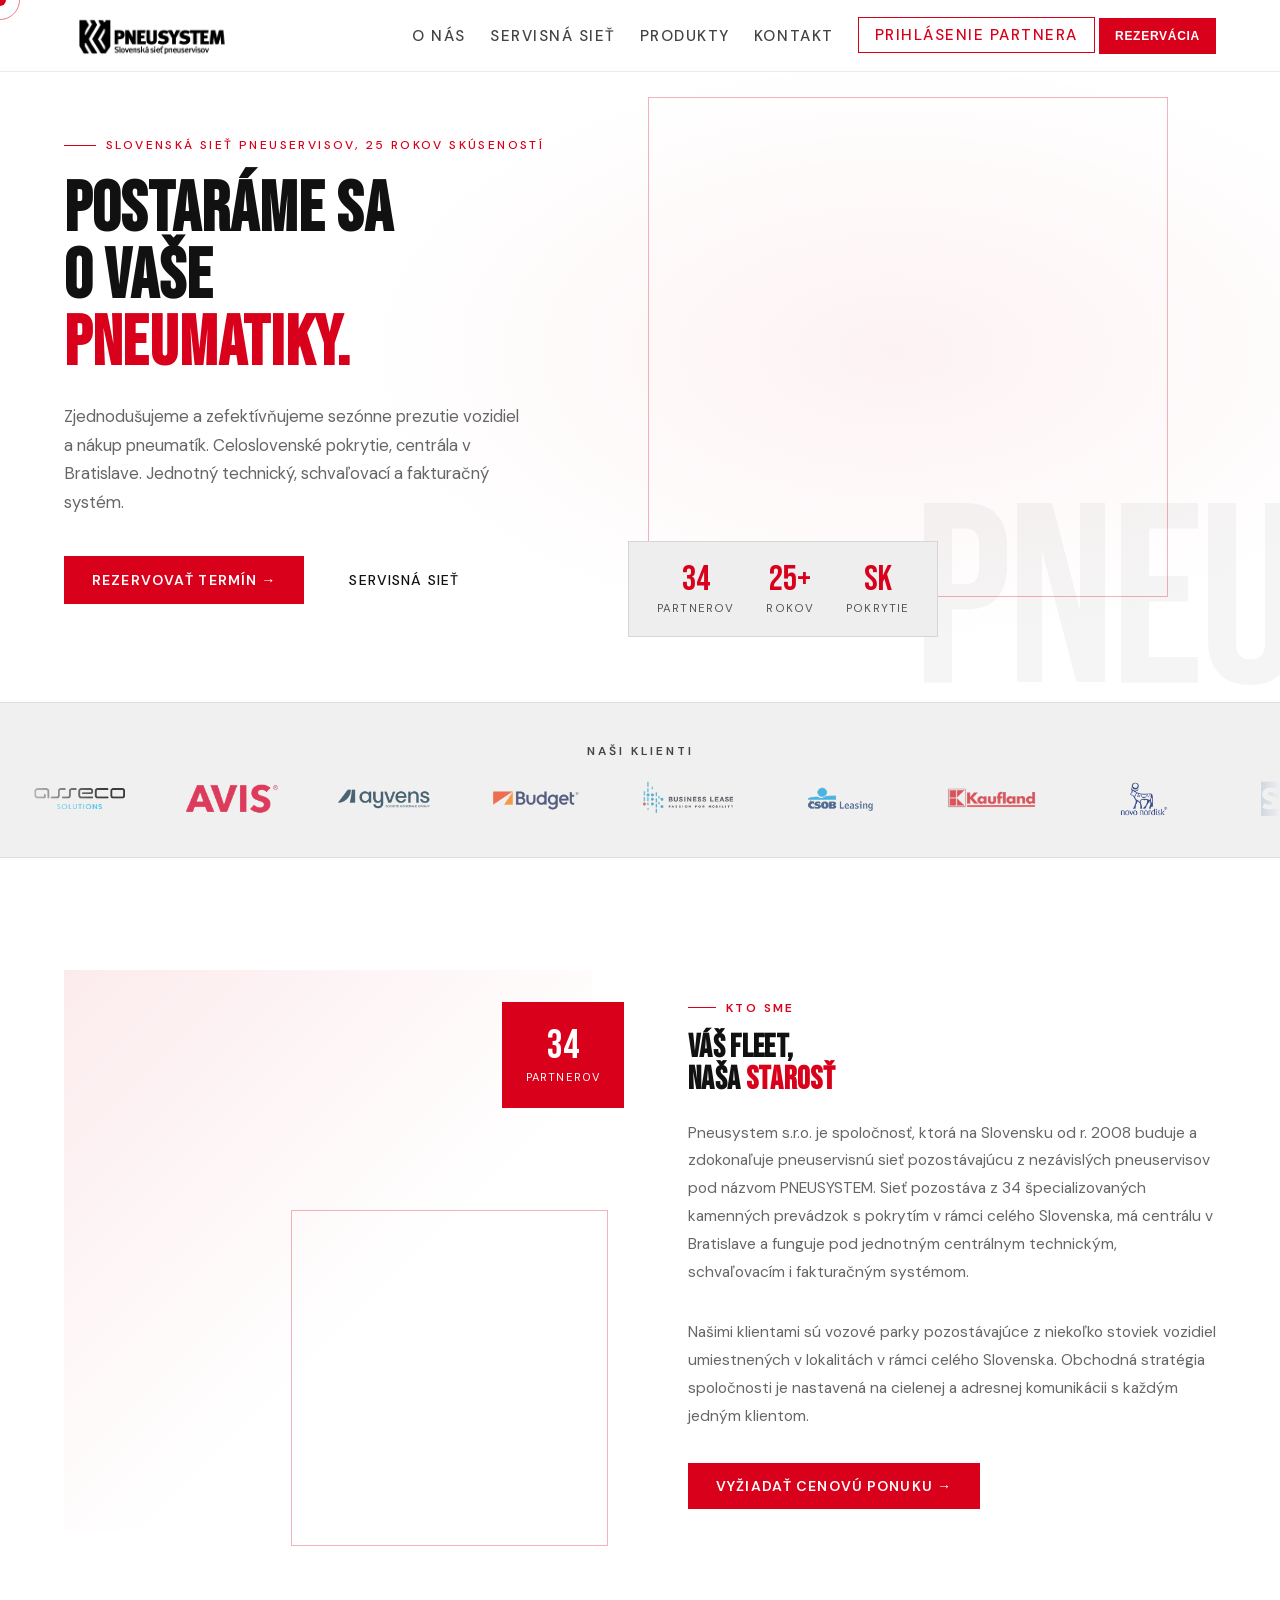
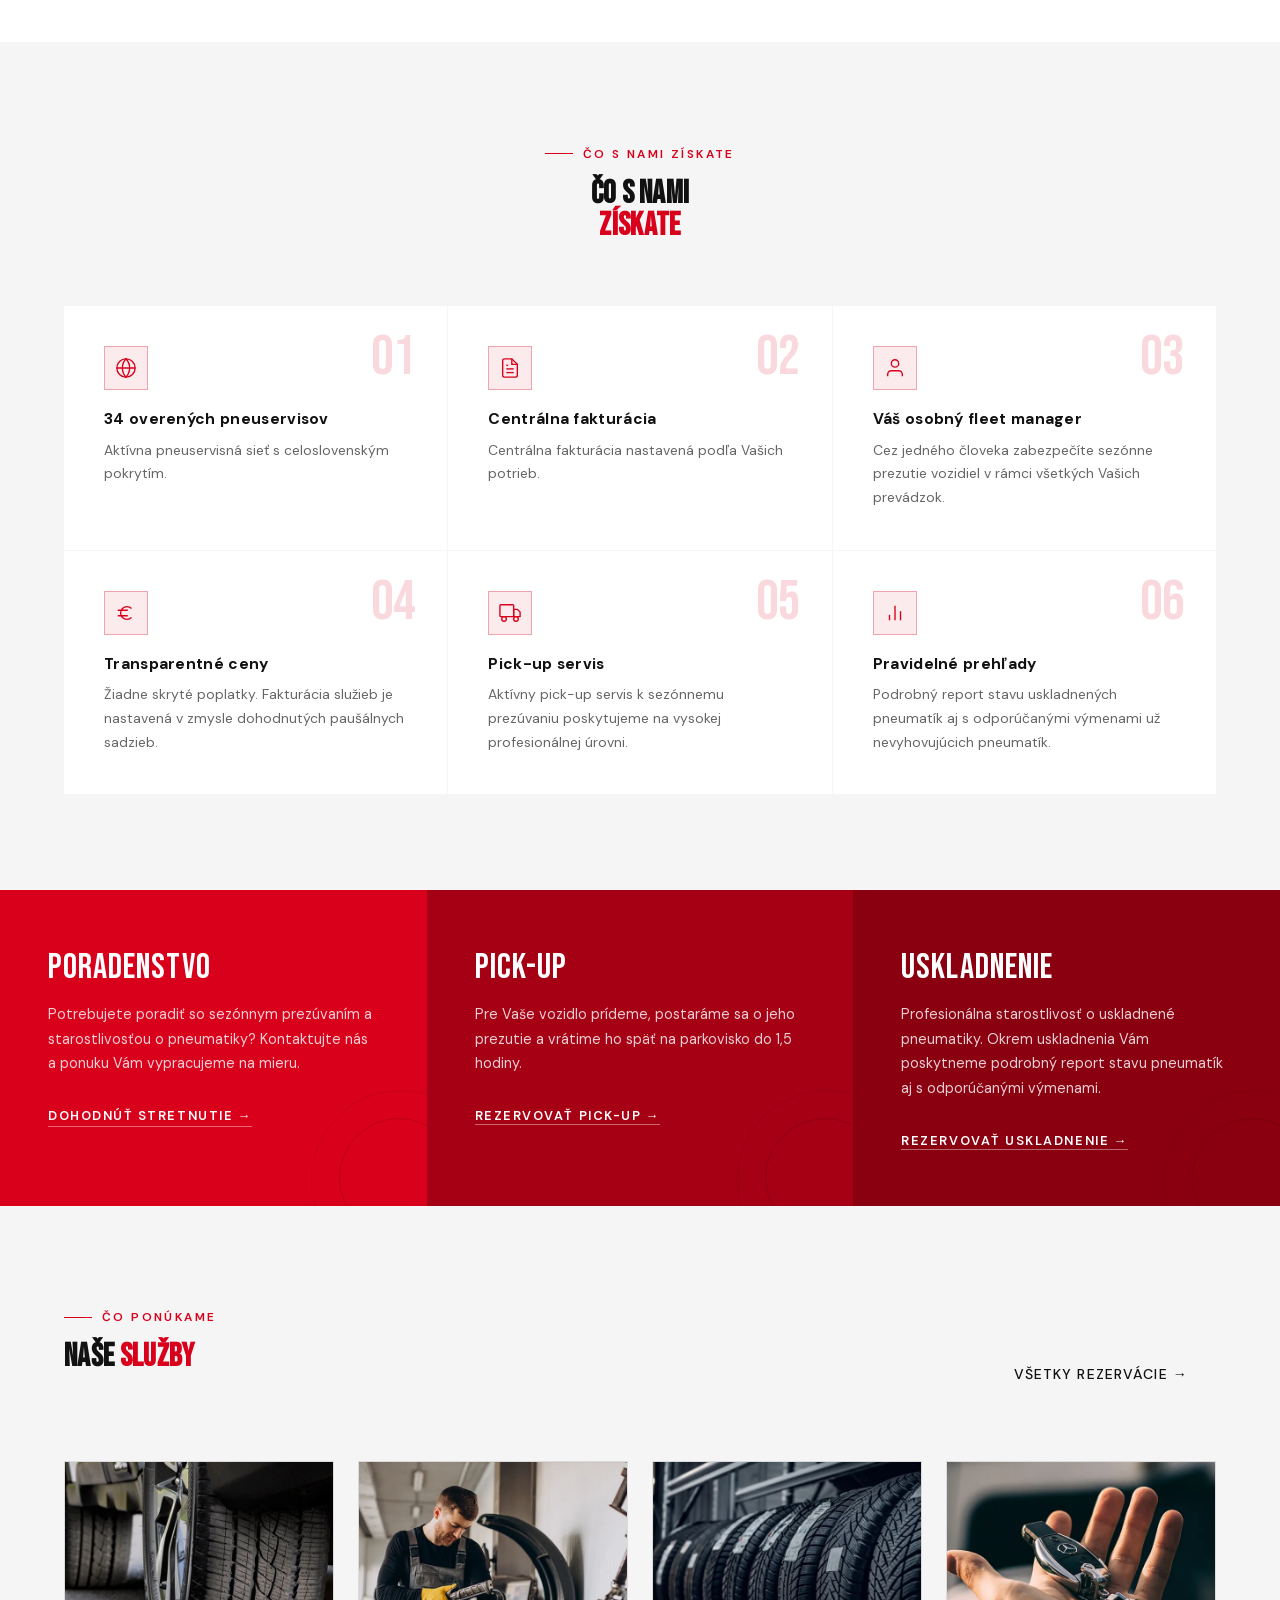
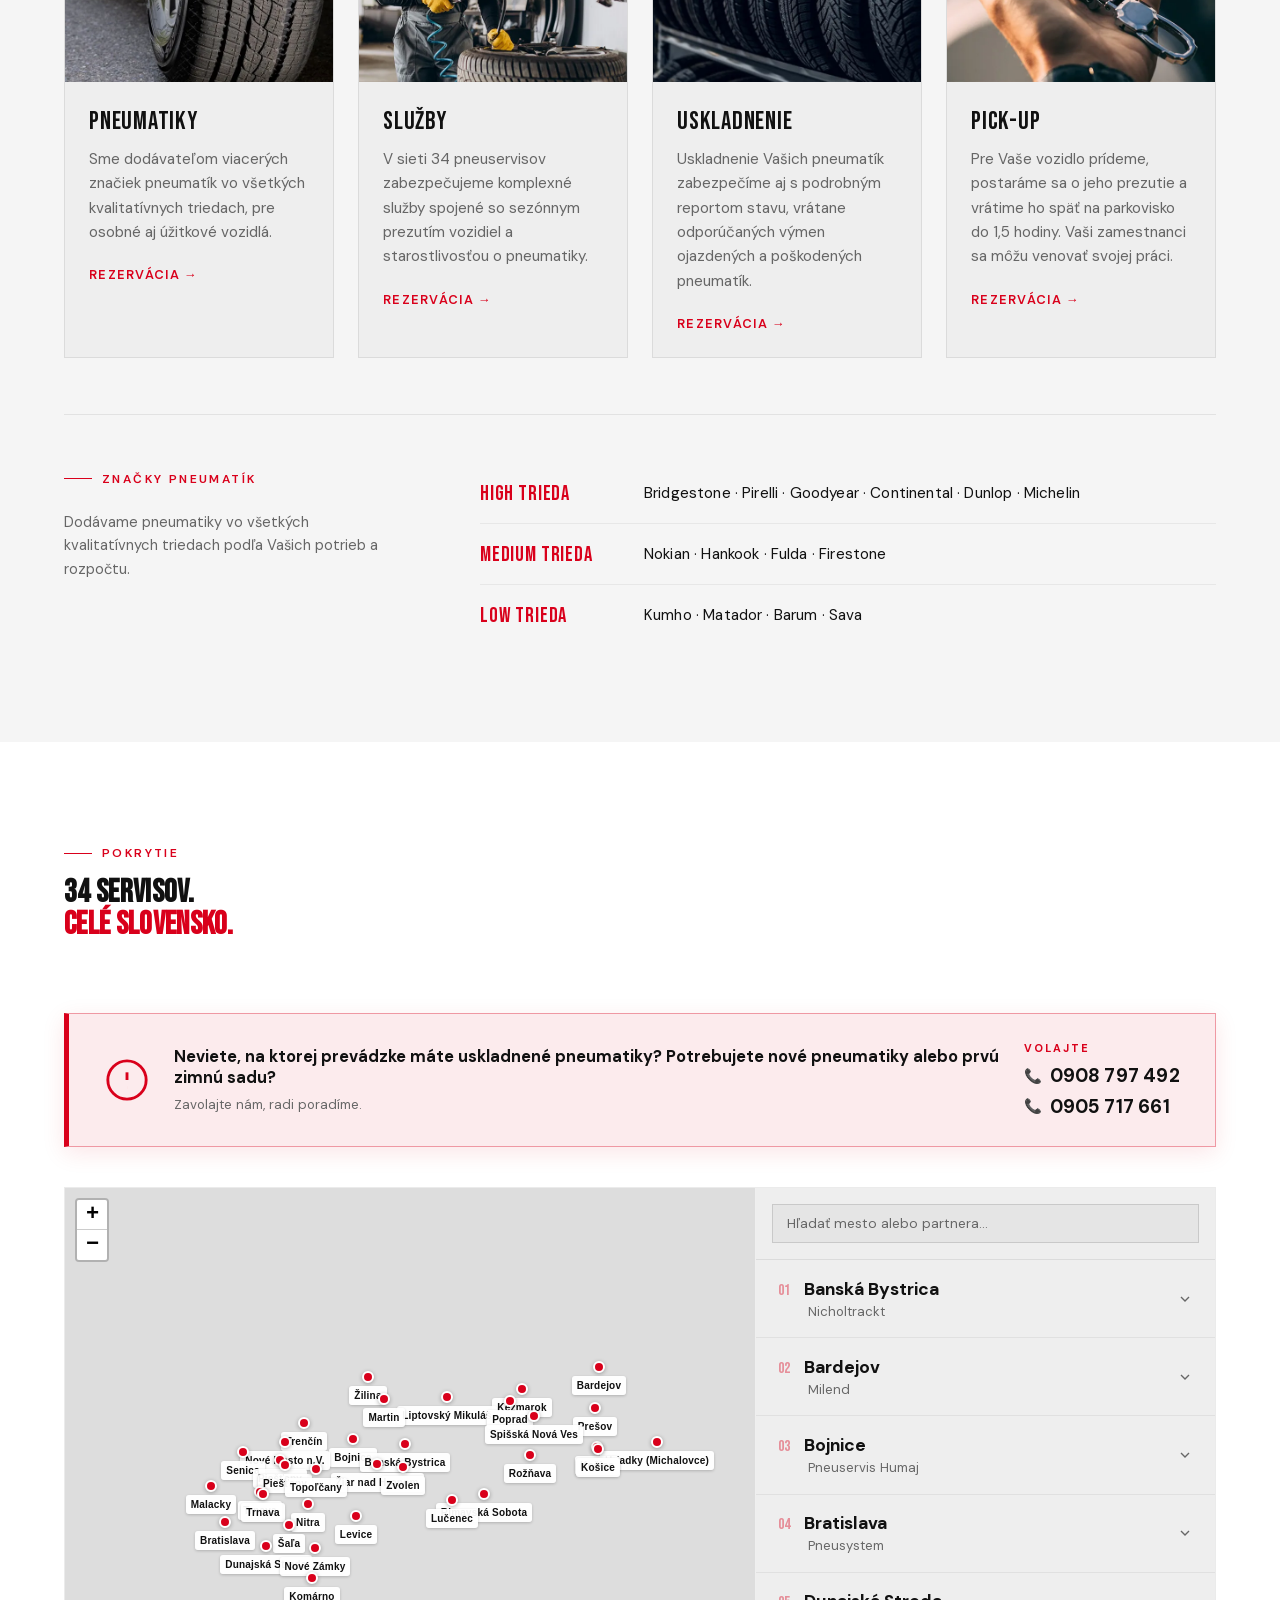
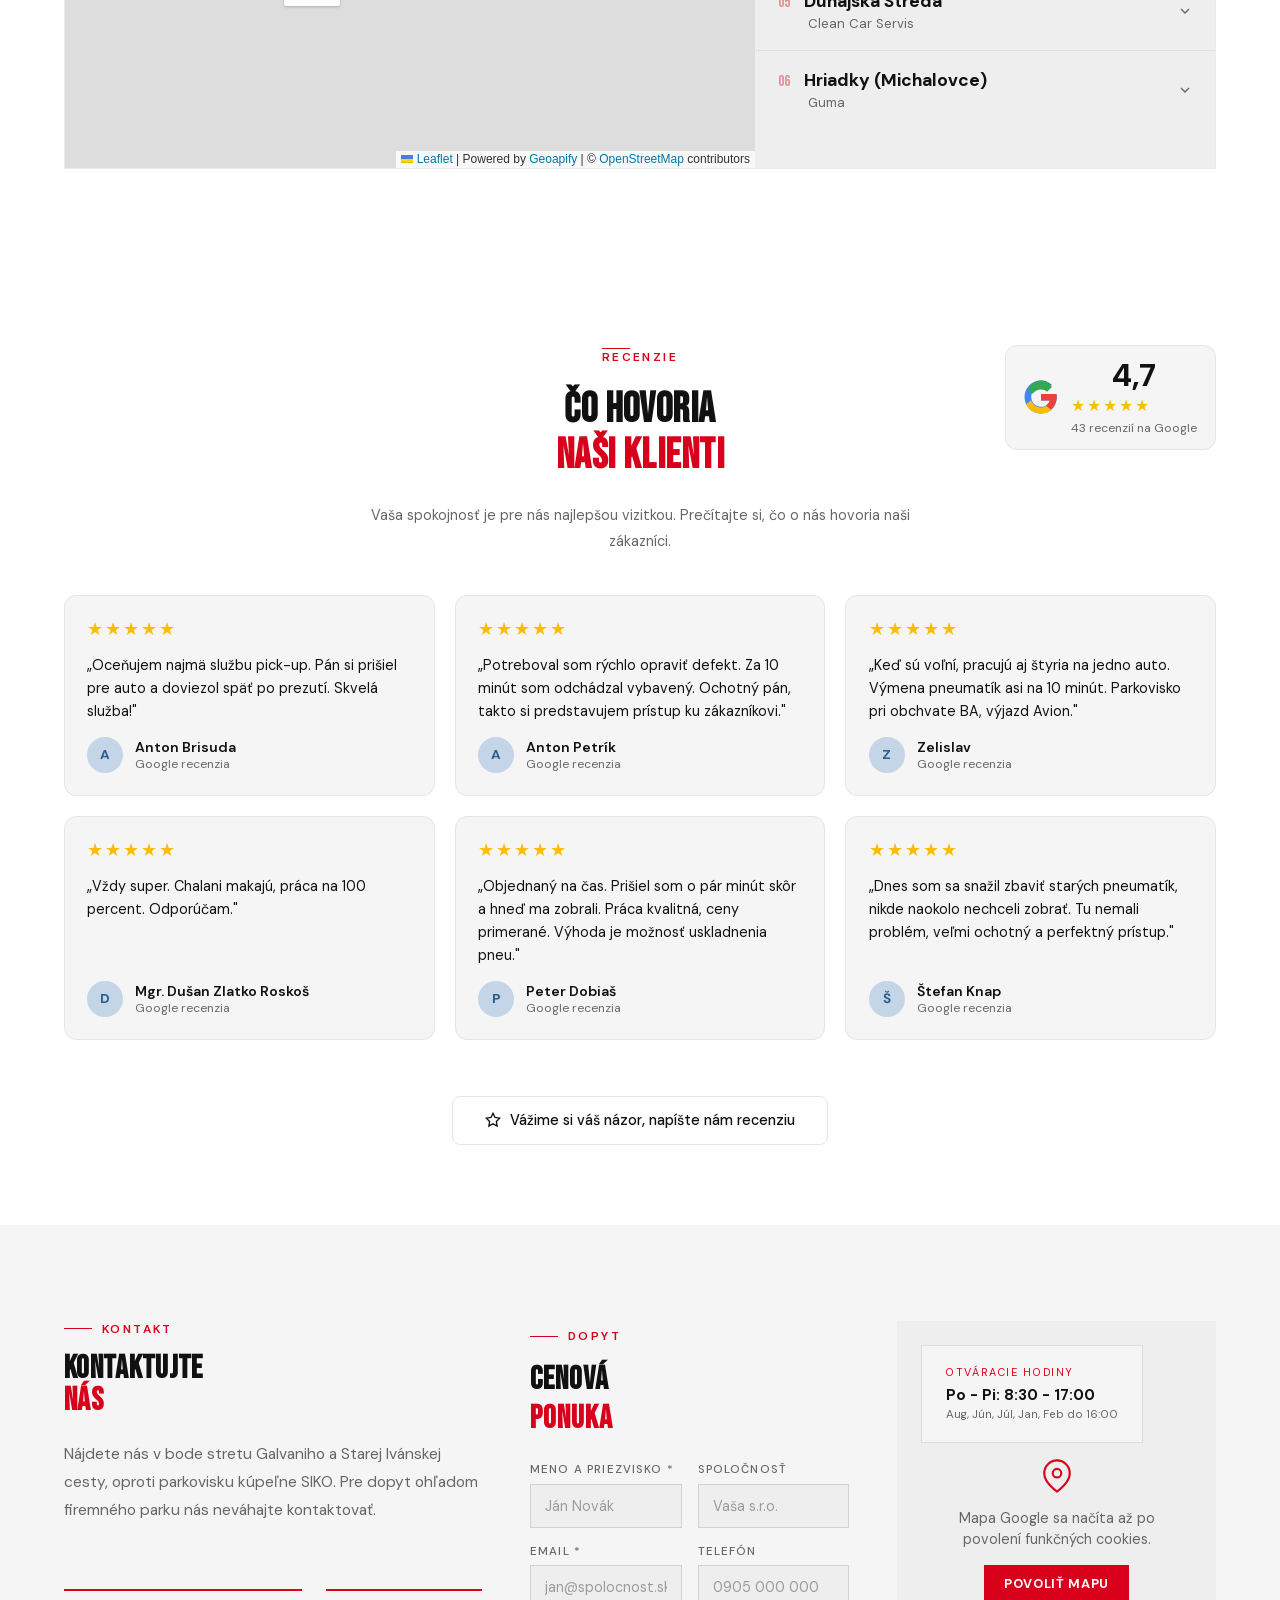
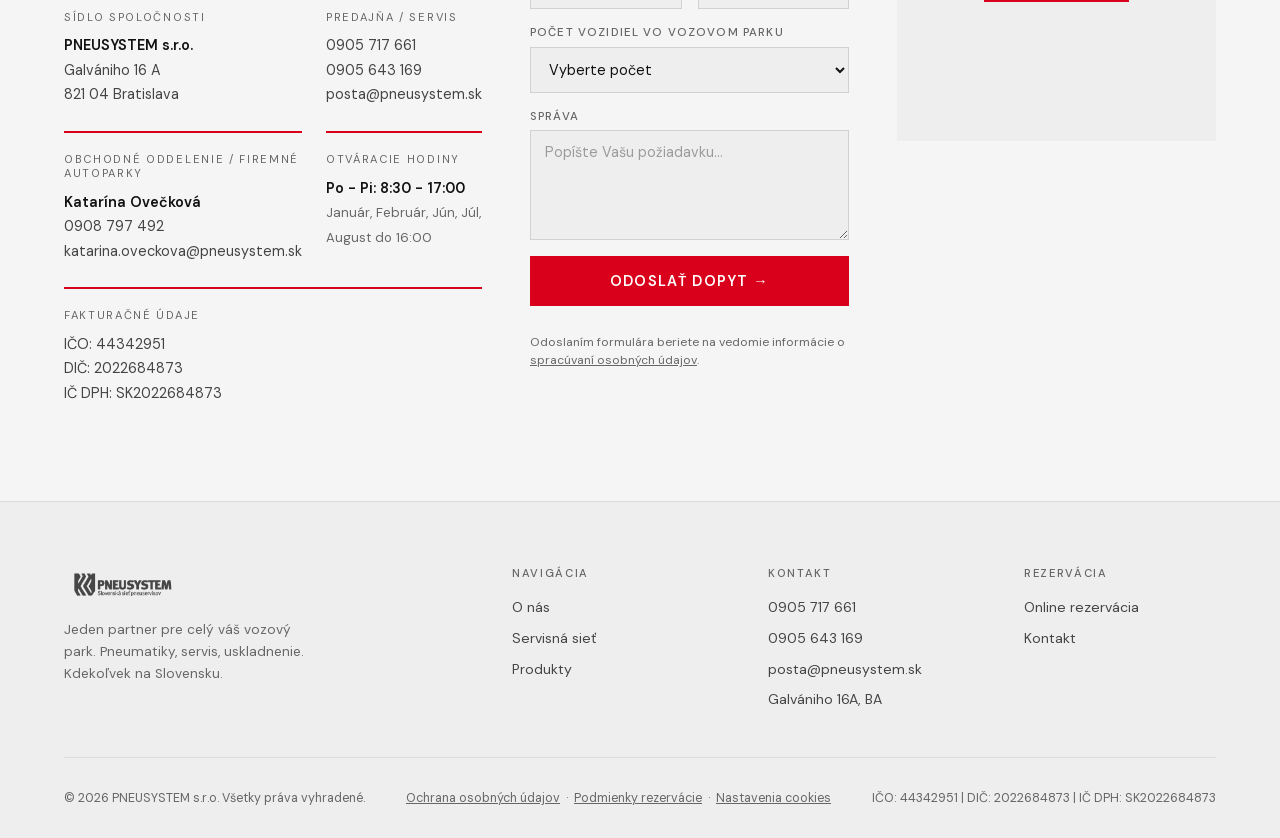
==== commit 3e5635de: "Mapa: prechod z CARTO na Geoapify Positron (CARTO uz vyzaduje API kluc) CARTO basemaps zacali servov" ====
--- a/index.html
+++ b/index.html
@@ -1210,6 +1210,7 @@
       overflow: hidden;
     }
     .siet-map-wrap { position: relative; }
+    #map { height: 580px; }
     .siet-list {
       background: var(--dark2);
       border-left: 1px solid rgba(255,255,255,0.06);
@@ -1298,9 +1299,12 @@
       .siet-layout { grid-template-columns: 1fr; }
       .siet-list { border-left: none; border-top: 1px solid rgba(0,0,0,0.08); }
       .benefits-grid-full { grid-template-columns: 1fr 1fr; }
+      #map { height: 380px; }
+      .partner-accordion { max-height: none; overflow: visible; }
     }
     @media (max-width: 640px) {
       .benefits-grid-full { grid-template-columns: 1fr; }
+      #map { height: 300px; }
     }
 
     /* CONTACT FORM */
@@ -2149,7 +2153,7 @@
     <div class="siet-layout reveal">
       <!-- INTERAKTÍVNA MAPA -->
       <div class="siet-map-wrap">
-        <div id="map" style="width:100%;height:580px;"></div>
+        <div id="map" style="width:100%;"></div>
       </div>
 
       <!-- ACCORDION ZOZNAM -->
@@ -2542,6 +2546,9 @@
 
     let map, markers = [];
 
+    // Normalizacia pre vyhladavanie: odstrani diakritiku, aby 'kosice' nasiel 'Košice'
+    const normSearch = s => (s || '').normalize('NFD').replace(/[\u0300-\u036f]/g, '').toLowerCase();
+
     function initMap() {
       map = L.map('map', {zoomControl: true}).setView([48.75, 19.2], 7);
       // Fit tight to Slovakia
@@ -2550,10 +2557,9 @@
         map.fitBounds(skBounds, {padding: [30, 30]});
         map.setMaxBounds([[46.5, 15.0], [50.5, 24.0]]);
       }, 300);
-      L.tileLayer('https://{s}.basemaps.cartocdn.com/light_all/{z}/{x}/{y}{r}.png', {
-        attribution: '&copy; <a href="https://www.openstreetmap.org/copyright">OpenStreetMap</a> contributors &copy; <a href="https://carto.com/">CARTO</a>',
-        subdomains: 'abcd',
-        maxZoom: 19
+      L.tileLayer('https://maps.geoapify.com/v1/tile/positron/{z}/{x}/{y}{r}.png?apiKey=71041d12e7244c2590370fffbca40296', {
+        attribution: 'Powered by <a href="https://www.geoapify.com/">Geoapify</a> | &copy; <a href="https://www.openstreetmap.org/copyright">OpenStreetMap</a> contributors',
+        maxZoom: 20
       }).addTo(map);
 
       PARTNERS.forEach((p, i) => {
@@ -2601,6 +2607,15 @@
     function buildAccordion(list) {
       const container = document.getElementById('partnerList');
       container.innerHTML = '';
+      if (!list.length) {
+        const empty = document.createElement('div');
+        empty.style.cssText = 'padding:18px 16px;color:var(--grey);font-size:0.9rem;line-height:1.45';
+        empty.textContent = document.documentElement.lang === 'en'
+          ? 'No results. Try another city or partner name.'
+          : 'Žiadne výsledky. Skúste iné mesto alebo názov partnera.';
+        container.appendChild(empty);
+        return;
+      }
       list.forEach((p, i) => {
         const realIndex = PARTNERS.indexOf(p);
         const div = document.createElement('div');
@@ -2655,9 +2670,10 @@
       buildAccordion(PARTNERS);
 
       document.getElementById('partnerSearch').addEventListener('input', function() {
-        const q = this.value.toLowerCase();
+        if (map) map.closePopup();
+        const q = normSearch(this.value.trim());
         const filtered = PARTNERS.filter(p =>
-          p.city.toLowerCase().includes(q) || p.name.toLowerCase().includes(q)
+          normSearch(p.city).includes(q) || normSearch(p.name).includes(q)
         );
         buildAccordion(filtered);
         markers.forEach((m, i) => {
